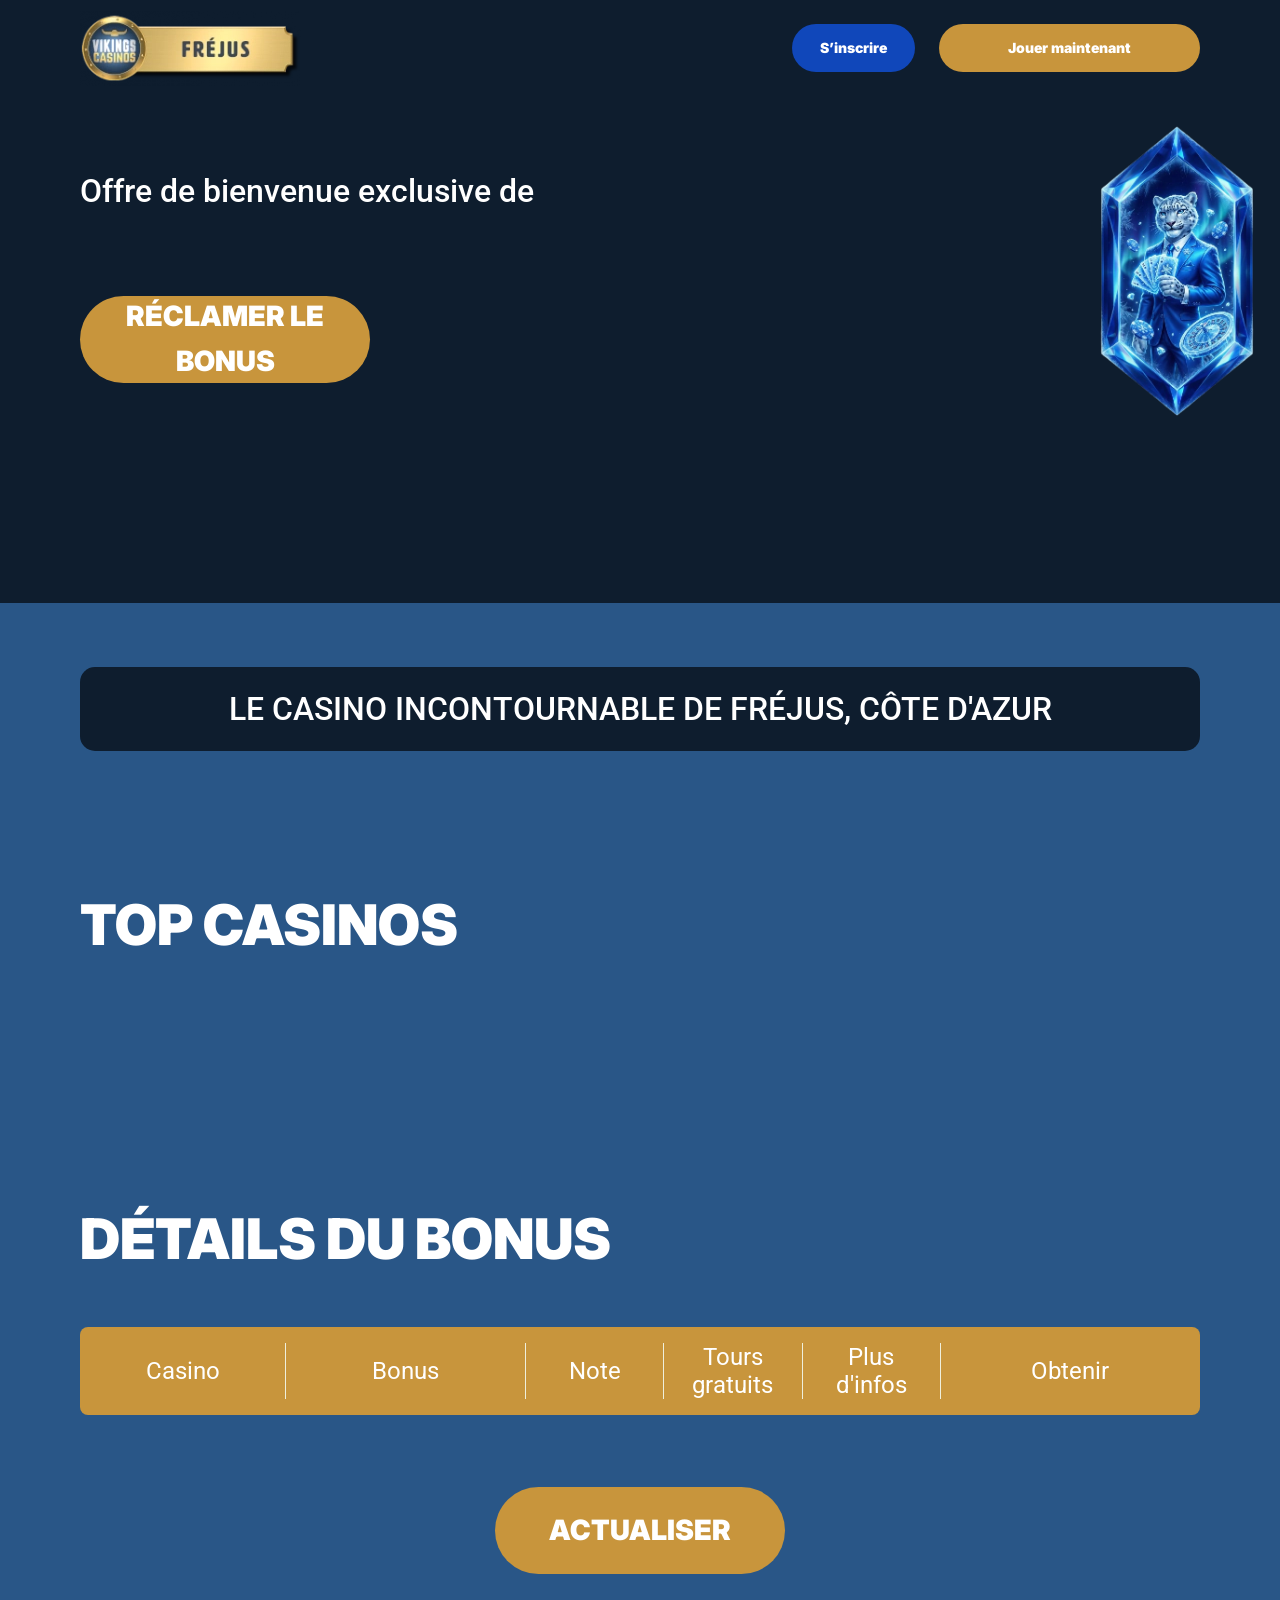
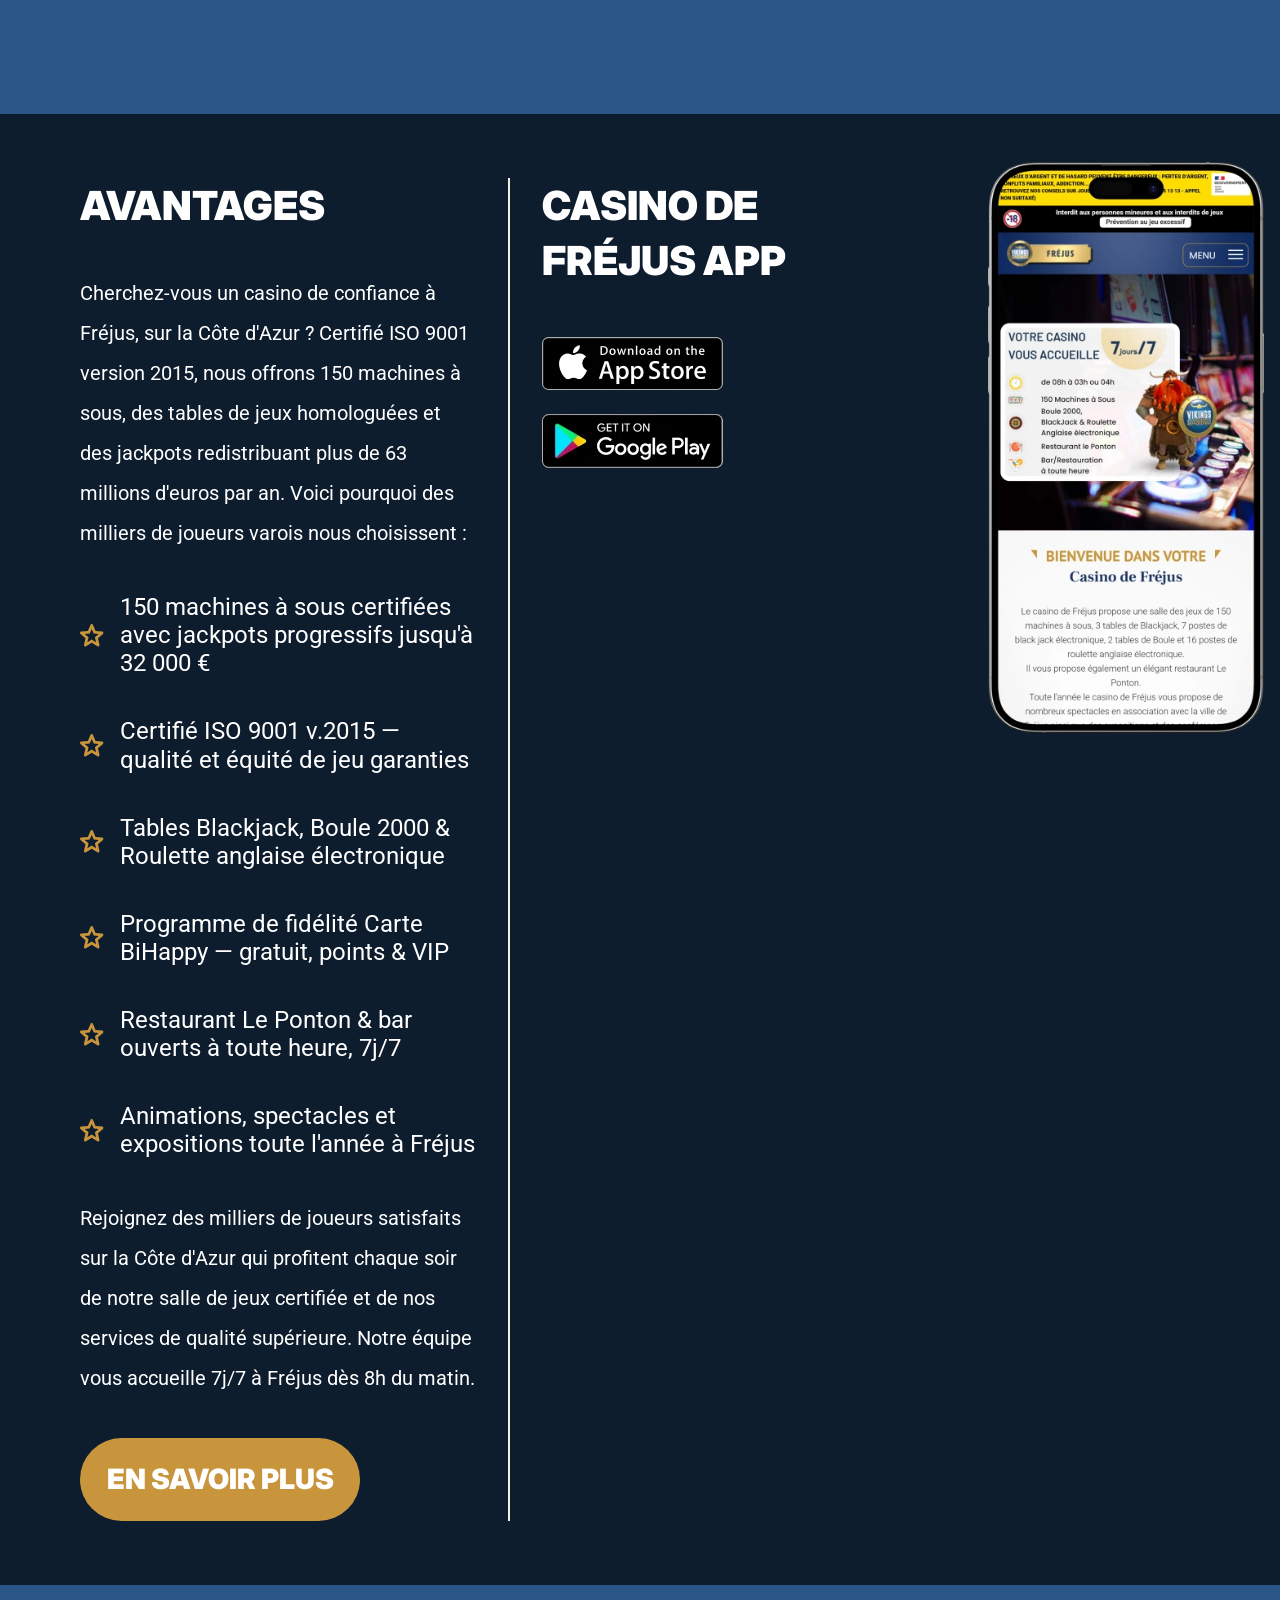
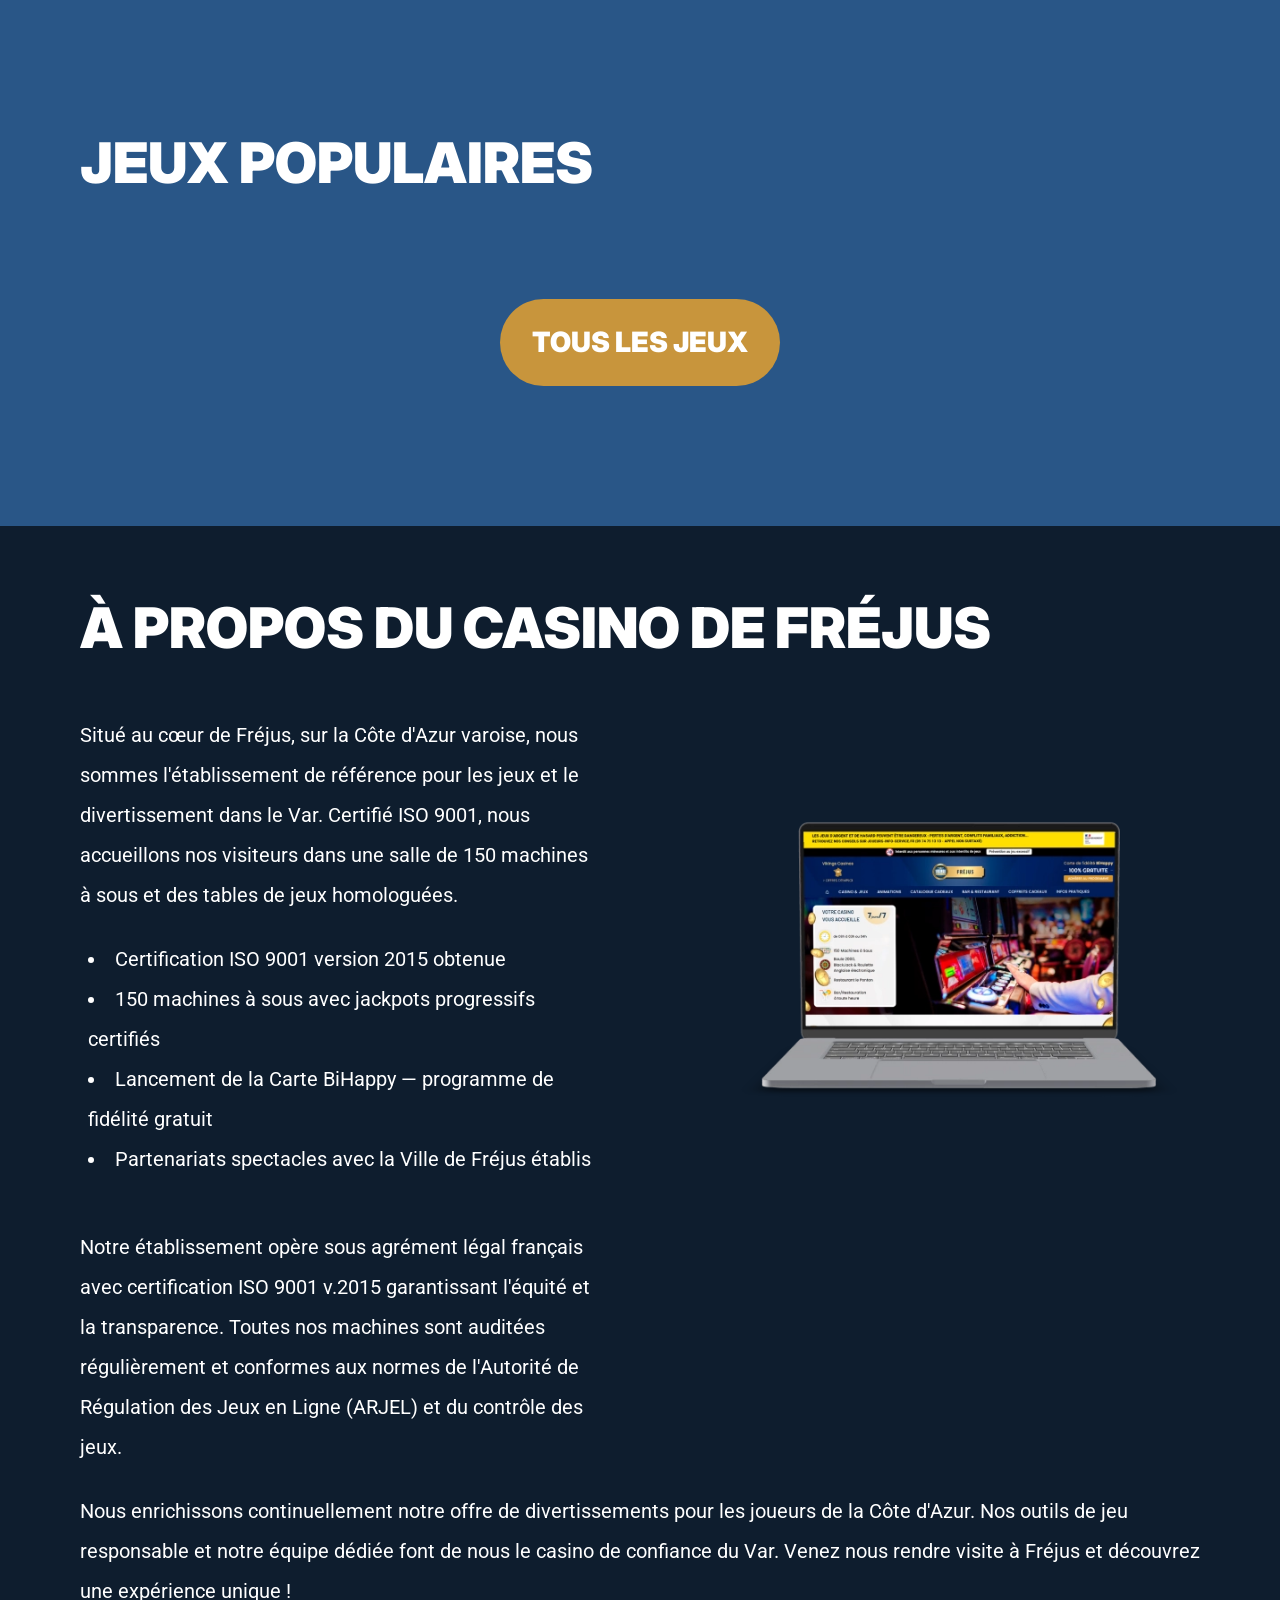
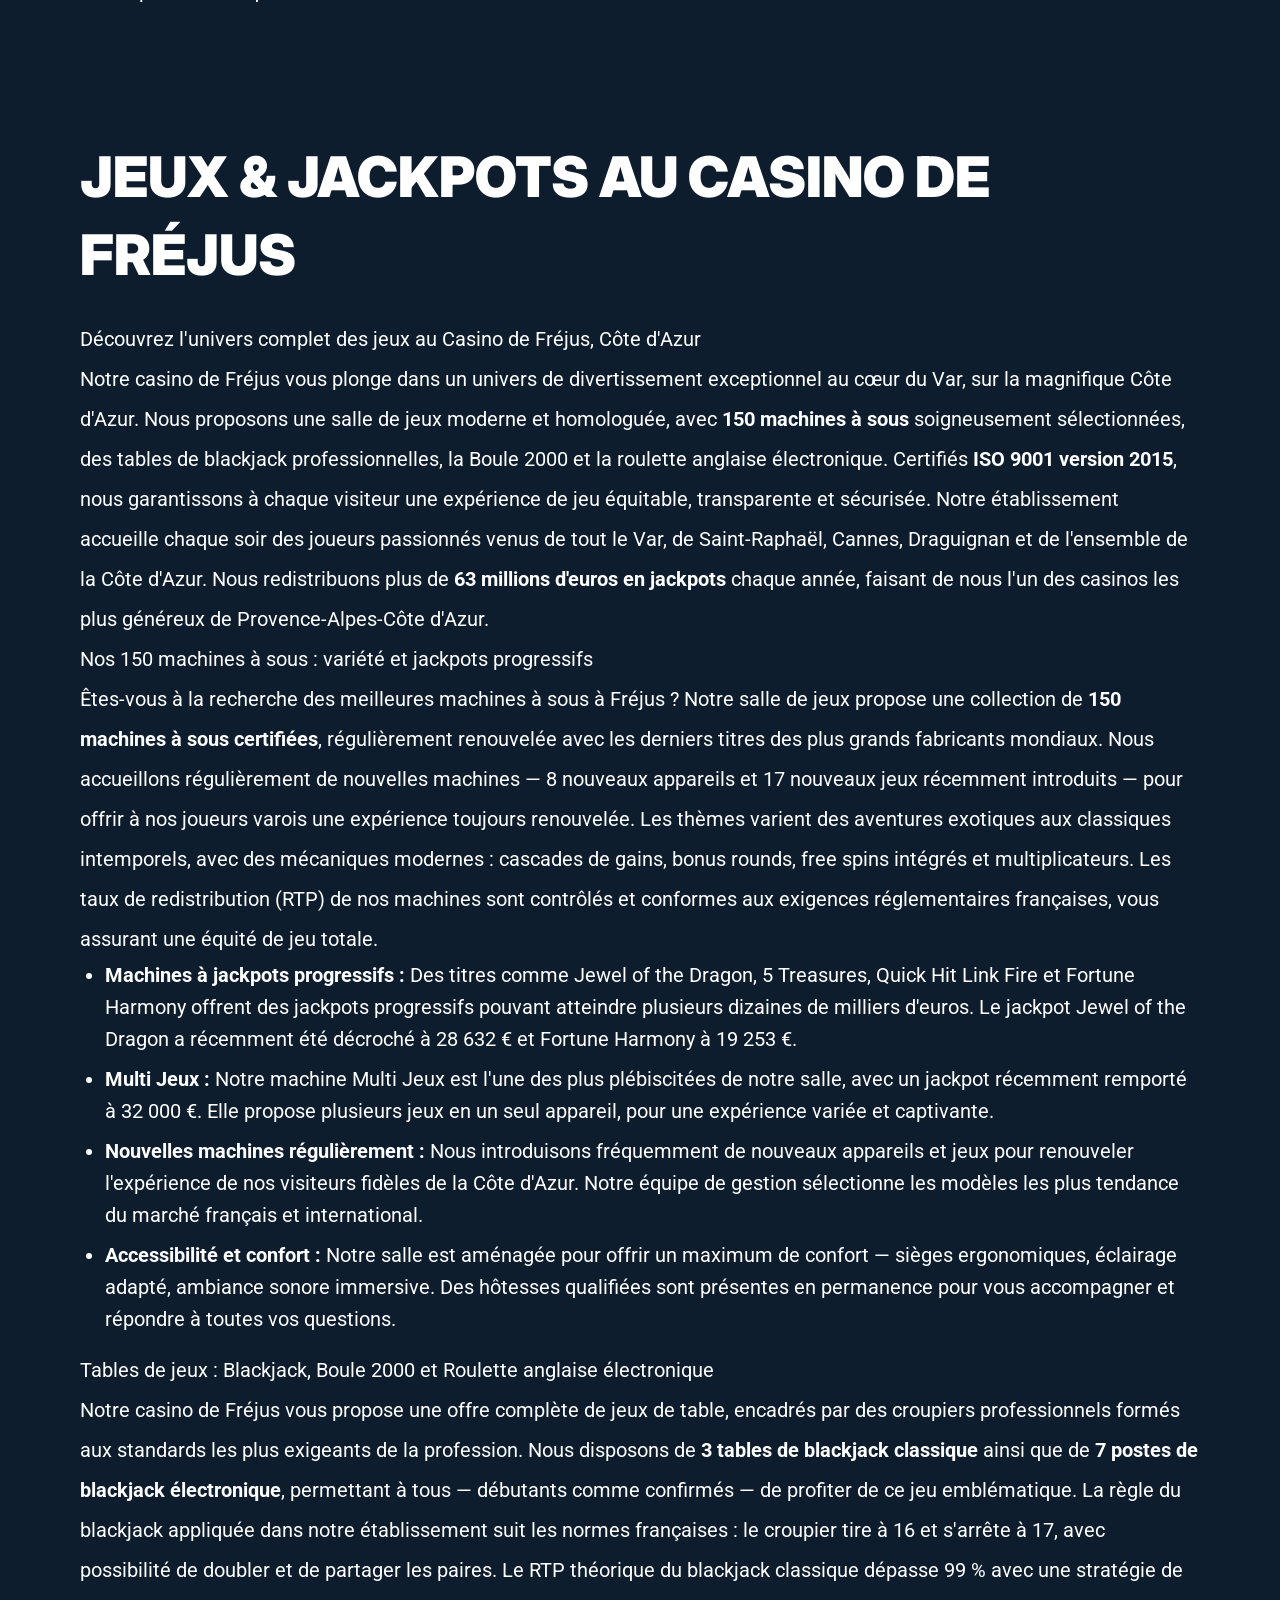
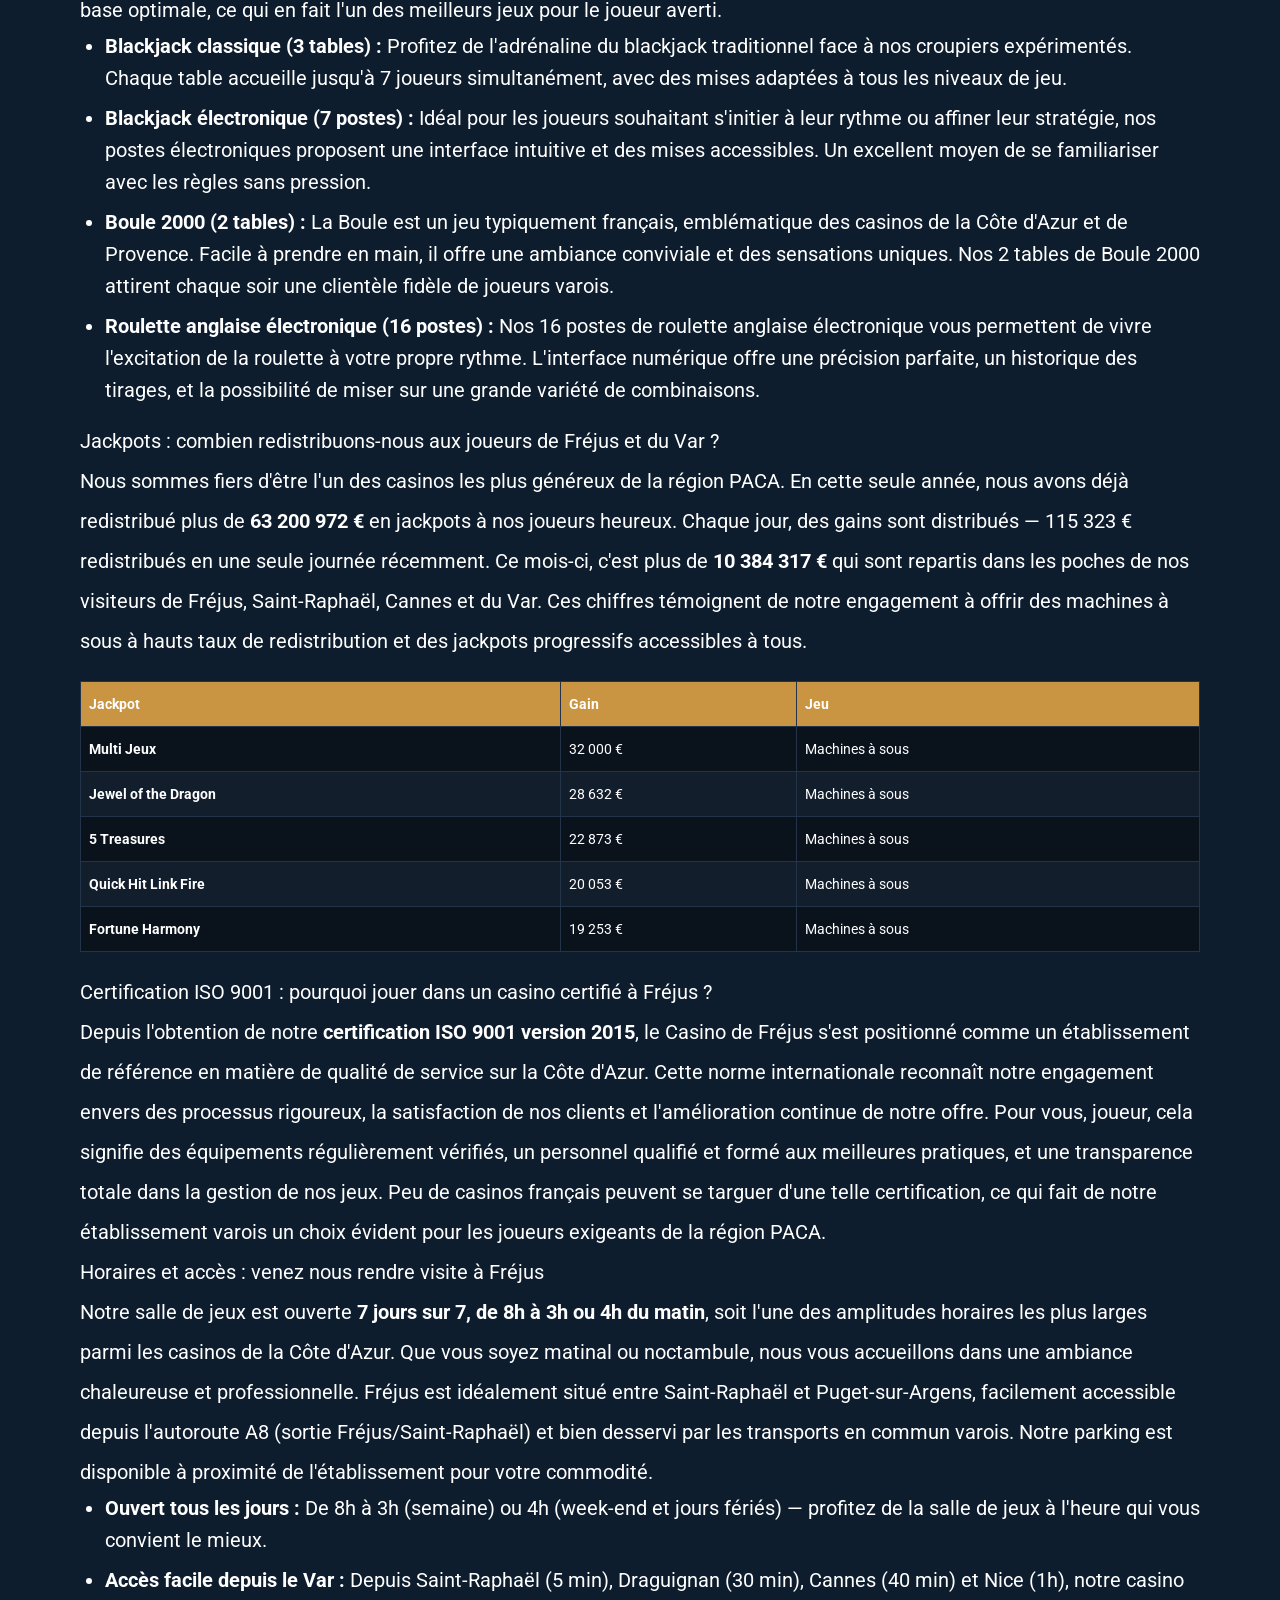
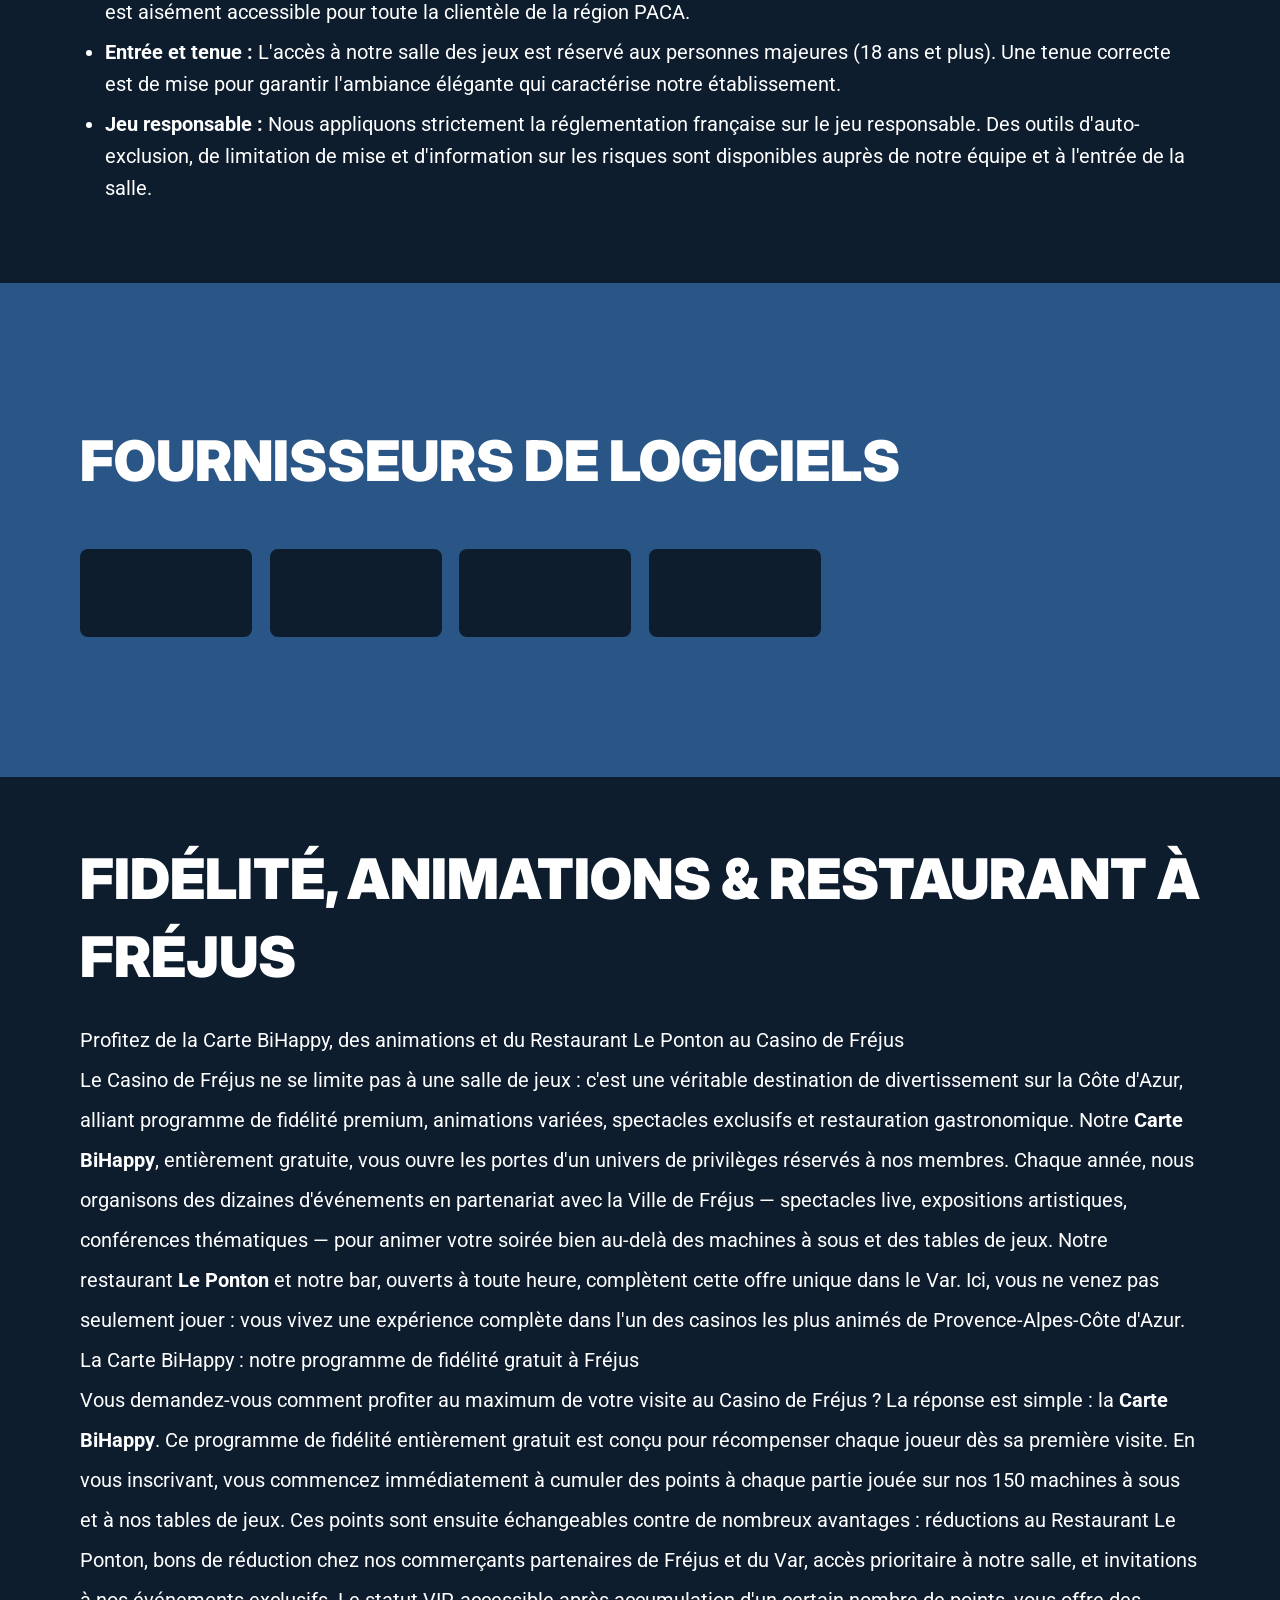
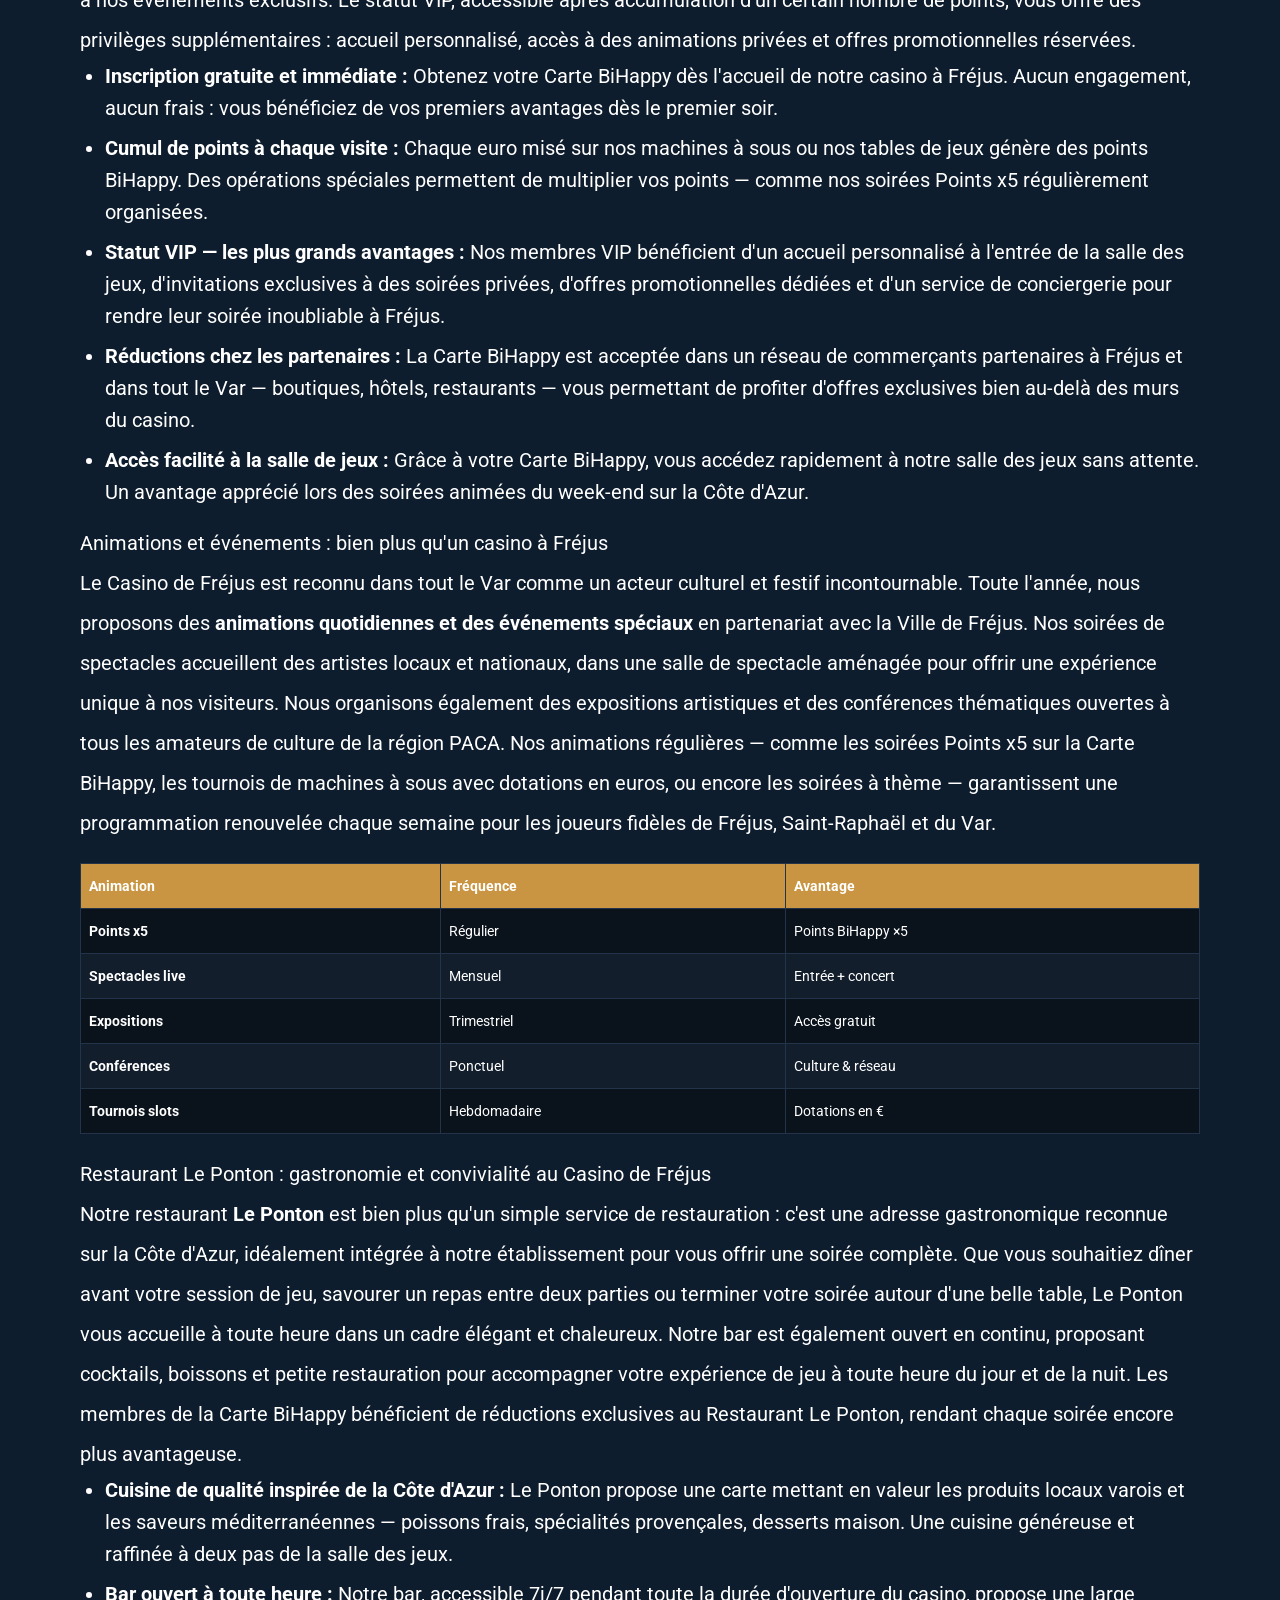
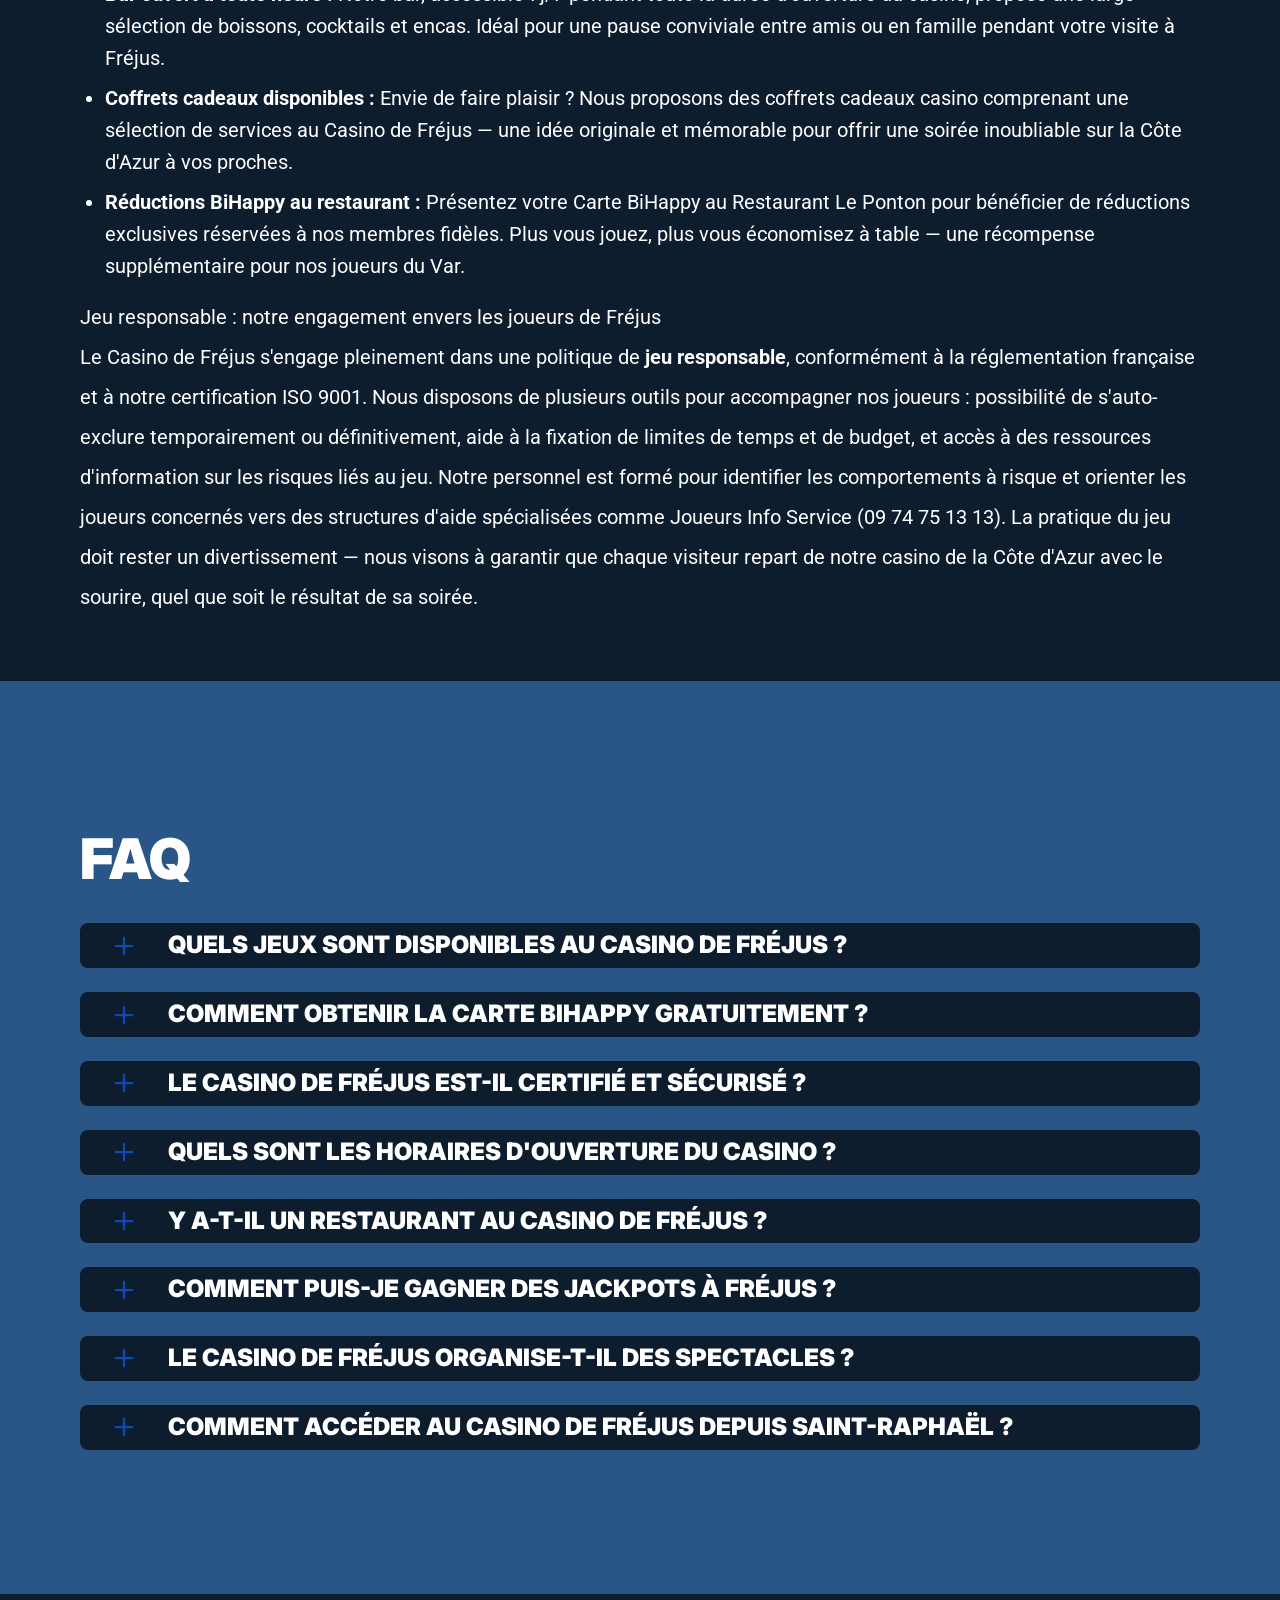
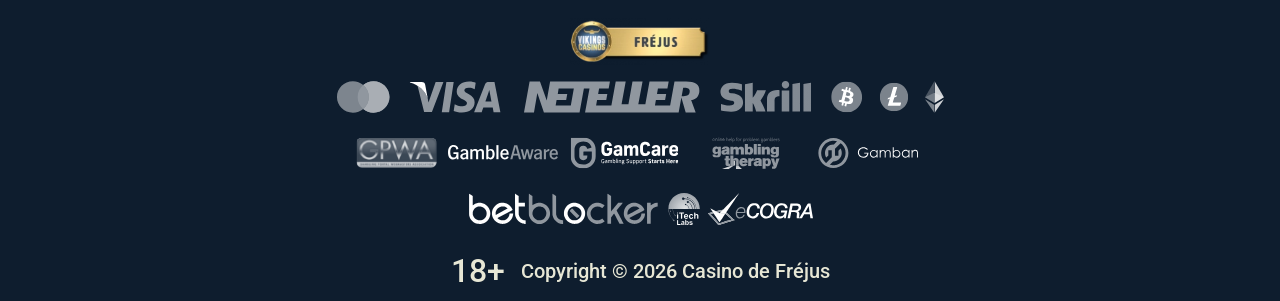
==== index.html @ 8d2ae611 "Site update" ====
<!DOCTYPE html>
<html lang="fr-FR">

<head>
    <meta charset="utf-8">

    <script src="./index.js"></script>

    <link rel="manifest" href="./manifest.json">

    <link rel="preconnect" href="https://fonts.googleapis.com" />
    <link rel="preconnect" href="https://fonts.gstatic.com" crossorigin />

    <!-- Google Fonts -->
    <link
            href="https://fonts.googleapis.com/css2?family=Inter:wght@300;400;500;600;700&display=swap"
            rel="stylesheet"
    />
    <!-- Google Fonts -->

    <!-- Google Fonts -->
    <link
            href="https://fonts.googleapis.com/css2?family=Roboto:wght@300;400;500;600;700&display=swap"
            rel="stylesheet"
    />

    <meta name="viewport" content="width=device-width, initial-scale=1, minimum-scale=1, maximum-scale=2">
    <link rel="preload" as="image" href="_assets/images/1776858469-logo-casino-de-frejus.webp" fetchpriority="high">
    <link rel="stylesheet" href="./normalize.css">
    <link rel="stylesheet" href="./index.css">
    <meta name="theme-color" content="">
    <title>Casino de Fréjus — Jeux &amp; Jackpots sur la Côte d'Azur</title>
    <meta name="description"
          content="Jouez au Casino de Fréjus : 150 machines à sous, blackjack, roulette et jackpots progressifs sur la Côte d'Azur. Certifié ISO 9001. Ouvert 7j/7 dès 8h !">
    <link rel="canonical" href="https://casino-de-frejus.com">
    <meta property="og:title" content="Casino de Fréjus — Jeux &amp; Jackpots sur la Côte d'Azur">
    <meta property="og:description"
          content="Jouez au Casino de Fréjus : 150 machines à sous, blackjack, roulette et jackpots progressifs sur la Côte d'Azur. Certifié ISO 9001. Ouvert 7j/7 dès 8h !">
    <meta property="og:url" content="https://casino-de-frejus.com">
    <meta property="og:site_name" content="Casino de Fréjus — Jeux &amp; Jackpots sur la Côte d'Azur">
    <meta property="og:locale" content="fr-FR">
    <meta property="og:image" content="_assets/images/1776858487-gemini-generated-image-z2hvy1z2hvy1z2hv-removebg-preview.webp">
    <meta property="og:image:width" content="1200">
    <meta property="og:image:height" content="630">
    <meta property="og:type" content="website">
    <meta name="twitter:card" content="summary_large_image">
    <meta name="twitter:site" content="casino-de-frejus.com">
    <meta name="twitter:title" content="Casino de Fréjus — Jeux &amp; Jackpots sur la Côte d'Azur">
    <meta name="twitter:description"
          content="Jouez au Casino de Fréjus : 150 machines à sous, blackjack, roulette et jackpots progressifs sur la Côte d'Azur. Certifié ISO 9001. Ouvert 7j/7 dès 8h !">
    <meta name="twitter:image" content="_assets/images/1776858487-gemini-generated-image-z2hvy1z2hvy1z2hv-removebg-preview.webp">
    <meta name="twitter:image:width" content="1200">
    <meta name="twitter:image:height" content="630">
    <link rel="icon" href="_assets/images/1776858497-5593-8444-favicon.webp" type="image/x-icon" sizes="16x16">
    <meta name="language" content="fr-FR">

    <link rel="apple-touch-icon" href="_assets/images/1776858464-5593-8444-favicon.webp" sizes="96x96">
    <link rel="icon" href="_assets/images/1776858464-5593-8444-favicon.webp" type="image/webp" sizes="192x192">

    <link rel="preload" href="_assets/images/1776858515-gemini-generated-image-z2hvy1z2hvy1z2hv-removebg-preview.webp" as="image" fetchpriority="high">

    <link rel="alternate" hreflang="x-default" href="https://casino-de-frejus.com" />
    <link rel="alternate" hreflang="fr" href="https://casino-de-frejus.com" />
</head>

<body>
<svg
        style="display: none"
        xmlns="http://www.w3.org/2000/svg"
        width="1em"
        height="1em"
        viewBox="0 0 256 256"
>
    <symbol id="minus-icon" viewBox="0 0 256 256">
        <path
                fill="#1047ba"
                d="M228 128a12 12 0 0 1-12 12H40a12 12 0 0 1 0-24h176a12 12 0 0 1 12 12"
        />
    </symbol>
</svg>

<svg
        style="display: none"
        xmlns="http://www.w3.org/2000/svg"
        width="1em"
        height="1em"
        viewBox="0 0 32 32"
>
    <symbol id="globe-icon" viewBox="0 0 32 32">
        <path
                fill="#C8953C"
                d="M32.032 16c0-8.501-6.677-15.472-15.072-15.969-0.173-0.019-0.346-0.032-0.523-0.032-0.052 0-0.104 0.005-0.156 0.007-0.093-0.002-0.186-0.007-0.281-0.007-8.84 0-16.032 7.178-16.032 16.001s7.192 16.001 16.032 16.001c0.094 0 0.188-0.006 0.281-0.008 0.052 0.002 0.104 0.008 0.156 0.008 0.176 0 0.349-0.012 0.523-0.032 8.395-0.497 15.072-7.468 15.072-15.969zM29.049 21.151c-0.551-0.16-1.935-0.507-4.377-0.794 0.202-1.381 0.313-2.84 0.313-4.357 0-1.196-0.069-2.354-0.197-3.469 3.094-0.37 4.45-0.835 4.54-0.867l-0.372-1.050c0.695 1.659 1.080 3.478 1.080 5.386 0 1.818-0.352 3.555-0.987 5.151zM8.921 16c0-1.119 0.074-2.212 0.21-3.263 1.621 0.127 3.561 0.222 5.839 0.243v6.939c-2.219 0.021-4.114 0.111-5.709 0.234-0.22-1.319-0.34-2.715-0.34-4.154zM16.967 2.132c2.452 0.711 4.552 4.115 5.492 8.628-1.512 0.12-3.332 0.209-5.492 0.229v-8.857zM14.971 2.156v8.832c-2.136-0.021-3.965-0.109-5.502-0.226 0.96-4.457 3.076-7.836 5.502-8.606zM14.971 21.913l0 7.929c-2.263-0.718-4.256-3.705-5.293-7.719 1.492-0.11 3.253-0.189 5.292-0.21zM16.967 29.868l-0-7.955c2.061 0.020 3.814 0.102 5.288 0.217-1.019 4.067-3 7.076-5.288 7.738zM16.967 19.92l0-6.939c2.291-0.021 4.218-0.118 5.818-0.25 0.131 1.053 0.203 2.147 0.203 3.268 0 1.442-0.116 2.84-0.329 4.16-1.575-0.128-3.462-0.219-5.692-0.24zM28.588 9.81c-0.302 0.094-1.564 0.453-4.094 0.751-0.564-2.998-1.584-5.561-2.91-7.412 3.048 1.325 5.535 3.697 7.005 6.661zM11.213 2.831c-1.632 1.873-2.963 4.568-3.691 7.754-2.265-0.245-3.623-0.534-4.166-0.665 1.585-3.27 4.407-5.836 7.856-7.088zM2.614 11.787c0.385 0.104 1.841 0.467 4.549 0.766-0.155 1.107-0.24 2.26-0.24 3.447 0 1.509 0.136 2.96 0.383 4.334-2.325 0.251-3.755 0.552-4.396 0.706-0.607-1.566-0.944-3.264-0.944-5.041 0-1.467 0.228-2.883 0.649-4.213zM3.784 22.886c0.727-0.154 2.029-0.39 3.956-0.591 0.759 2.803 1.993 5.175 3.473 6.874-3.16-1.148-5.79-3.398-7.429-6.282v0zM21.583 28.849c1.195-1.665 2.14-3.907 2.728-6.525 1.982 0.227 3.226 0.494 3.853 0.652-1.5 2.596-3.808 4.669-6.581 5.873z">
        </path>
    </symbol>
</svg>

<svg width="32" height="31" viewBox="0 0 32 31" fill="none" xmlns="http://www.w3.org/2000/svg">
    <symbol id="star-icon" viewBox="0 0 32 31">
        <path d="M10.0431 24.5932L15.8898 21.0667L21.7365 24.6396L20.2052 17.9577L25.3559 13.5031L18.5811 12.8999L15.8898 6.58913L13.1985 12.8535L6.42371 13.4567L11.5744 17.9577L10.0431 24.5932ZM15.8898 25.4285L8.187 30.0687C7.84672 30.2853 7.49096 30.3781 7.11975 30.3471C6.74853 30.3162 6.42371 30.1925 6.1453 29.9759C5.86688 29.7594 5.65034 29.489 5.49566 29.1648C5.34099 28.8406 5.31005 28.4768 5.40286 28.0734L7.44456 19.3034L0.623417 13.4103C0.314068 13.1319 0.121034 12.8145 0.0443157 12.4581C-0.0324028 12.1017 -0.00951111 11.754 0.112991 11.415C0.235493 11.0759 0.421103 10.7975 0.669819 10.5797C0.918536 10.362 1.25882 10.2227 1.69067 10.1621L10.6927 9.37327L14.1729 1.11366C14.3276 0.742438 14.5676 0.464023 14.8931 0.278414C15.2185 0.0928044 15.5507 0 15.8898 0C16.2288 0 16.5611 0.0928044 16.8865 0.278414C17.2119 0.464023 17.452 0.742438 17.6067 1.11366L21.0869 9.37327L30.0889 10.1621C30.522 10.224 30.8623 10.3632 31.1098 10.5797C31.3572 10.7963 31.5428 11.0747 31.6666 11.415C31.7903 11.7553 31.8138 12.1036 31.7371 12.46C31.6604 12.8163 31.4667 13.1331 31.1562 13.4103L24.335 19.3034L26.3767 28.0734C26.4695 28.4756 26.4386 28.8394 26.2839 29.1648C26.1292 29.4902 25.9127 29.7606 25.6343 29.9759C25.3559 30.1912 25.0311 30.315 24.6598 30.3471C24.2886 30.3793 23.9329 30.2865 23.5926 30.0687L15.8898 25.4285Z" fill="#C8953C"/>
    </symbol>
</svg>

<svg
        xmlns="http://www.w3.org/2000/svg"
        width="1em"
        height="1em"
        viewBox="0 0 256 256"
>
    <symbol id="plus-icon" viewBox="0 0 256 256">
        <path
                fill="#1047ba"
                d="M228 128a12 12 0 0 1-12 12h-76v76a12 12 0 0 1-24 0v-76H40a12 12 0 0 1 0-24h76V40a12 12 0 0 1 24 0v76h76a12 12 0 0 1 12 12"
        />
    </symbol>
</svg>

<svg
        width="33"
        height="32"
        viewBox="0 0 33 32"
        fill="none"
        xmlns="http://www.w3.org/2000/svg"
>
    <symbol id="play-icon" viewBox="0 0 33 32">
        <path
                d="M16.8334 0.0786133C7.9606 0.0786133 0.767578 7.20678 0.767578 15.9998C0.767578 24.7929 7.9606 31.921 16.8334 31.921C25.7061 31.921 32.8992 24.7929 32.8992 15.9998C32.8992 7.20678 25.7061 0.0786133 16.8334 0.0786133ZM22.3861 16.8438L14.3532 21.8192C14.1907 21.9197 14.0059 21.9703 13.821 21.9703C13.6536 21.9703 13.4859 21.929 13.3342 21.8454C13.015 21.67 12.8169 21.3372 12.8169 20.9752V11.0244C12.8169 10.6625 13.015 10.3296 13.3342 10.1543C13.6533 9.97788 14.0436 9.98857 14.3532 10.1805L22.3861 15.1559C22.6796 15.3381 22.858 15.6568 22.858 15.9998C22.858 16.3428 22.6796 16.6616 22.3861 16.8438Z"
                fill="#C8953C"
        />
    </symbol>
</svg>

<svg
        width="20"
        height="20"
        viewBox="0 0 20 20"
        fill="none"
        xmlns="http://www.w3.org/2000/svg"
>
    <symbol id="information-outline" viewBox="0 0 20 20">
        <path
                d="M9 7H11V5H9V7ZM10 18C5.59 18 2 14.41 2 10C2 5.59 5.59 2 10 2C14.41 2 18 5.59 18 10C18 14.41 14.41 18 10 18ZM10 0C8.68678 0 7.38642 0.258658 6.17317 0.761205C4.95991 1.26375 3.85752 2.00035 2.92893 2.92893C1.05357 4.8043 0 7.34784 0 10C0 12.6522 1.05357 15.1957 2.92893 17.0711C3.85752 17.9997 4.95991 18.7362 6.17317 19.2388C7.38642 19.7413 8.68678 20 10 20C12.6522 20 15.1957 18.9464 17.0711 17.0711C18.9464 15.1957 20 12.6522 20 10C20 8.68678 19.7413 7.38642 19.2388 6.17317C18.7362 4.95991 17.9997 3.85752 17.0711 2.92893C16.1425 2.00035 15.0401 1.26375 13.8268 0.761205C12.6136 0.258658 11.3132 0 10 0ZM9 15H11V9H9V15Z"
                fill="#ffffff"
        />
    </symbol>
</svg>

<div class="wrapper">
    <header class="header" id="top">
        <div class="headerBlock">
            <div class="headerLogoContainer"><a href="https://casino-de-frejus.com" aria-label="Main page"><img class="header__logo logo"
                                                                                                     src="_assets/images/1776858469-logo-casino-de-frejus.webp" alt="Casino de Fréjus Logo" /></a></div>
            <ul class="nav__list">
                <li class="nav__item"><a class="nav__link" target="_blank" href="casino.html?id=example-offer-id"
                                         aria-label="S’inscrire" id="navSignUp"> S’inscrire </a></li>
                <li class="nav__item nav__itemLarge"><a class="nav__link nav__linkLarge" target="_blank"
                                                        href="casino.html?id=example-offer-id" aria-label="Jouer maintenant" id="navPlayNow"> Jouer maintenant </a>
                </li>
            </ul>
        </div>
    </header>
    <main class="main">
        <section class="heroContainer">
            <div class="hero">
                <div class="heroBlock block">
                    <div class="heroGroup">
                        <div class="heroTextGroup">
                            <p class="heroText heroTextDesktop">Offre de bienvenue exclusive de</p>
                            <p class="heroText heroTextMobile">Offre de bienvenue exclusive de</p>
                            <p class="heroText heroTextBonus" id="bonusText"></p>
                        </div><a target="_blank" class="heroLink" id="bonusLink" href="/" aria-label="Lancer la partie"><span
                            class="heroButton btn btn--large">Réclamer le bonus</span></a>
                    </div>
                </div>
            </div>
            <div class="heroUnder">
                <h1 class="heroText heroMainTitle">Le Casino Incontournable de Fréjus, Côte d'Azur</h1>
            </div>
        </section>
        <div class="bonusesCircleContainer">
            <section class="topCasino">
                <div class="container">
                    <div class="topCasinoBlock block">
                        <h2 class="topCasinoTitle title"><span>Top casinos <span id="countryName"></span></span>
                        </h2>
                        <div class="topCasinoGroup" id="casinoCardContainer">
                            <!-- Casino cards will be dynamically inserted here --></div><button
                            class="topCasinoButton btn btn--large" id="showMoreButton"> Tous les casinos </button>
                    </div>
                </div>
            </section>
            <section class="bonusDetails" id="bonuses">
                <div class="container">
                    <div class="bonusDetailsBlock block">
                        <h2 class="bonusDetailsTitle title"><span>Détails du bonus</span></h2>
                        <div class="bonusDetailsGroup">
                            <div class="bonusTable">
                                <div class="bogradientContainer">
                                    <div class="bonusTableRow bonusTableHeader">
                                        <div class="bonusTableHead">
                                            <p class="bonusHeaderText bonusHeaderCasino">Casino</p>
                                        </div>
                                        <div class="bonusTableHead">
                                            <p class="bonusHeaderText bonusDetailsWelcome">Bonus</p>
                                        </div>
                                        <div class="bonusTableHead">
                                            <p class="bonusHeaderText">Note</p>
                                        </div>
                                        <div class="bonusTableHead">
                                            <p class="bonusHeaderText bonusHeaderTextSpins">Tours gratuits</p>
                                        </div>
                                        <div class="bonusTableHead">
                                            <p class="bonusHeaderText">Plus d'infos</p>
                                        </div>
                                        <div class="bonusTableHead">
                                            <p class="bonusHeaderText bonusClaimBonus">Obtenir</p>
                                        </div>
                                    </div>
                                </div><!-- Bonus rows will be dynamically inserted here -->
                                <div id="bonusTableRows"></div>
                            </div>
                        </div><button class="bonusDetailsButton btn btn--large" id="refreshButton"> Actualiser
                    </button>
                    </div>
                </div>
            </section>
        </div>
        <div class="advantagesCircleContainer">
            <section class="advantages">
                <div class="container">
                    <div class="advantagesBlock block">
                        <div class="advantagesDescription">
                            <h2 class="advantagesTitle title">Avantages</h2>
                            <ul class="advantagesList">
                                <li class="providersGroup">Cherchez-vous un casino de confiance à Fréjus, sur la Côte d'Azur ? Certifié ISO 9001 version 2015, nous offrons 150 machines à sous, des tables de jeux homologuées et des jackpots redistribuant plus de 63 millions d'euros par an. Voici pourquoi des milliers de joueurs varois nous choisissent :</li>
                                <li class="advantagesItem">
                                    <svg class="advantagesStar" width="30" height="29">
                                        <use href="#star-icon"></use>
                                    </svg>
                                    <p class="advantagesText">150 machines à sous certifiées avec jackpots progressifs jusqu'à 32 000 €</p>
                                </li>
                                <li class="advantagesItem">
                                    <svg class="advantagesStar" width="30" height="29">
                                        <use href="#star-icon"></use>
                                    </svg>
                                    <p class="advantagesText">Certifié ISO 9001 v.2015 — qualité et équité de jeu garanties</p>
                                </li>
                                <li class="advantagesItem">
                                    <svg class="advantagesStar" width="30" height="29">
                                        <use href="#star-icon"></use>
                                    </svg>
                                    <p class="advantagesText">Tables Blackjack, Boule 2000 &amp; Roulette anglaise électronique</p>
                                </li>
                                <li class="advantagesItem">
                                    <svg class="advantagesStar" width="30" height="29">
                                        <use href="#star-icon"></use>
                                    </svg>
                                    <p class="advantagesText">Programme de fidélité Carte BiHappy — gratuit, points &amp; VIP</p>
                                </li>
                                <li class="advantagesItem">
                                    <svg class="advantagesStar" width="30" height="29">
                                        <use href="#star-icon"></use>
                                    </svg>
                                    <p class="advantagesText">Restaurant Le Ponton &amp; bar ouverts à toute heure, 7j/7</p>
                                </li>
                                <li class="advantagesItem">
                                    <svg class="advantagesStar" width="30" height="29">
                                        <use href="#star-icon"></use>
                                    </svg>
                                    <p class="advantagesText">Animations, spectacles et expositions toute l'année à Fréjus</p>
                                </li>
                                <li class="providersGroup">Rejoignez des milliers de joueurs satisfaits sur la Côte d'Azur qui profitent chaque soir de notre salle de jeux certifiée et de nos services de qualité supérieure. Notre équipe vous accueille 7j/7 à Fréjus dès 8h du matin.</li>
                            </ul><a class="advantagesLink" id="advantagesLink" target="_blank" href="/" aria-label="En savoir plus"><span
                                class="advantagesButton btn btn--large">En savoir plus</span></a>
                        </div>
                        <div class="advantagesMobile">
                            <h2 class="advantagesTitle title advantagesAppTitle">Casino de Fréjus App</h2><img
                                class="advantagesMobilePhone" src="_assets/images/1776858538-imockup-iphone-15-pro-max.webp" title="Casino de Fréjus Mobile"
                                alt="Casino de Fréjus App" />
                            <div class="advantagesStoreGroup"><a href="/" id="appStoreLink" aria-label="Play game"
                                                                 target="_blank"><img class="advantagesStore" width="181" height="53"
                                                                                      src="./assets/images/advantages/app-store.webp" alt="iOs App " title="Casino de Fréjus App"/></a><a
                                    href="/" id="googlePlayLink" aria-label="Play game" target="_blank"><img
                                    class="advantagesStore" width="181" height="54"
                                    src="./assets/images/advantages/google-play.webp" alt="android App Casino de Fréjus App" title="Casino de Fréjus App" /></a>
                            </div>
                        </div>
                    </div>
                </div>
            </section>
            <section class="games" id="games">
                <div class="container">
                    <div class="gamesBlock block">
                        <h2 class="gamesTitle title"><span>Jeux populaires</span></h2>
                        <div class="gamesGroup" id="gamesContainer"><!-- Games will be dynamically inserted here -->
                        </div><a target="_blank" class="gamesLink" id="allGamesLink" href="/" aria-label="Tous les jeux"><span
                            class="gamesButton btn btn--large">Tous les jeux</span></a>
                    </div>
                </div>
            </section>
        </div>
        <div class="historyCircleContainer">
            <section class="history">
                <div class="container">
                    <div class="historyBlock block">
                        <h2 class="historyTitle title">À propos du Casino de Fréjus</h2>
                        <div class="historyGroup">
                            <div class="historyColumn">
                                <div class="historyText">
                                    <p class="historyDescription">Situé au cœur de Fréjus, sur la Côte d'Azur varoise, nous sommes l'établissement de référence pour les jeux et le divertissement dans le Var. Certifié ISO 9001, nous accueillons nos visiteurs dans une salle de 150 machines à sous et des tables de jeux homologuées.</p>
                                    <ul class="historyList">
                                        <li class="historyItem">Certification ISO 9001 version 2015 obtenue</li>
                                        <li class="historyItem">150 machines à sous avec jackpots progressifs certifiés</li>
                                        <li class="historyItem">Lancement de la Carte BiHappy — programme de fidélité gratuit</li>
                                        <li class="historyItem">Partenariats spectacles avec la Ville de Fréjus établis</li>
                                    </ul>
                                    <p class="historyDescription">Notre établissement opère sous agrément légal français avec certification ISO 9001 v.2015 garantissant l'équité et la transparence. Toutes nos machines sont auditées régulièrement et conformes aux normes de l'Autorité de Régulation des Jeux en Ligne (ARJEL) et du contrôle des jeux.</p>
                                </div>
                            </div>
                            <div class="historyColumn"><img class="historyImage"
                                                            src="_assets/images/1776858545-nout.webp" alt="History" title="Casino de Fréjus Desktop"/></div>
                        </div>
                        <p class="historyDescription">Nous enrichissons continuellement notre offre de divertissements pour les joueurs de la Côte d'Azur. Nos outils de jeu responsable et notre équipe dédiée font de nous le casino de confiance du Var. Venez nous rendre visite à Fréjus et découvrez une expérience unique !</p>
                    </div>
                </div>
            </section>
        </div>
        <div class="historyCircleContainer">
            <section class="history">
                <div class="container">
                    <div class="historyBlock block">
                        <h2 class="historyTitle title">Jeux &amp; Jackpots au Casino de Fréjus</h2>
                        <div class="historyDescription"><h2>Découvrez l'univers complet des jeux au Casino de Fréjus, Côte d'Azur</h2>

<p>Notre casino de Fréjus vous plonge dans un univers de divertissement exceptionnel au cœur du Var, sur la magnifique Côte d'Azur. Nous proposons une salle de jeux moderne et homologuée, avec <strong>150 machines à sous</strong> soigneusement sélectionnées, des tables de blackjack professionnelles, la Boule 2000 et la roulette anglaise électronique. Certifiés <strong>ISO 9001 version 2015</strong>, nous garantissons à chaque visiteur une expérience de jeu équitable, transparente et sécurisée. Notre établissement accueille chaque soir des joueurs passionnés venus de tout le Var, de Saint-Raphaël, Cannes, Draguignan et de l'ensemble de la Côte d'Azur. Nous redistribuons plus de <strong>63 millions d'euros en jackpots</strong> chaque année, faisant de nous l'un des casinos les plus généreux de Provence-Alpes-Côte d'Azur.</p>

<h3>Nos 150 machines à sous : variété et jackpots progressifs</h3>

<p>Êtes-vous à la recherche des meilleures machines à sous à Fréjus ? Notre salle de jeux propose une collection de <strong>150 machines à sous certifiées</strong>, régulièrement renouvelée avec les derniers titres des plus grands fabricants mondiaux. Nous accueillons régulièrement de nouvelles machines — 8 nouveaux appareils et 17 nouveaux jeux récemment introduits — pour offrir à nos joueurs varois une expérience toujours renouvelée. Les thèmes varient des aventures exotiques aux classiques intemporels, avec des mécaniques modernes : cascades de gains, bonus rounds, free spins intégrés et multiplicateurs. Les taux de redistribution (RTP) de nos machines sont contrôlés et conformes aux exigences réglementaires françaises, vous assurant une équité de jeu totale.</p>

<ul style="padding-left: 25px; margin-bottom: 15px; list-style-position: outside;">
  <li style="margin-bottom: 8px; line-height: 1.6; display: list-item; list-style-type: disc;"><strong>Machines à jackpots progressifs :</strong> Des titres comme Jewel of the Dragon, 5 Treasures, Quick Hit Link Fire et Fortune Harmony offrent des jackpots progressifs pouvant atteindre plusieurs dizaines de milliers d'euros. Le jackpot Jewel of the Dragon a récemment été décroché à 28 632 € et Fortune Harmony à 19 253 €.</li>
  <li style="margin-bottom: 8px; line-height: 1.6; display: list-item; list-style-type: disc;"><strong>Multi Jeux :</strong> Notre machine Multi Jeux est l'une des plus plébiscitées de notre salle, avec un jackpot récemment remporté à 32 000 €. Elle propose plusieurs jeux en un seul appareil, pour une expérience variée et captivante.</li>
  <li style="margin-bottom: 8px; line-height: 1.6; display: list-item; list-style-type: disc;"><strong>Nouvelles machines régulièrement :</strong> Nous introduisons fréquemment de nouveaux appareils et jeux pour renouveler l'expérience de nos visiteurs fidèles de la Côte d'Azur. Notre équipe de gestion sélectionne les modèles les plus tendance du marché français et international.</li>
  <li style="margin-bottom: 8px; line-height: 1.6; display: list-item; list-style-type: disc;"><strong>Accessibilité et confort :</strong> Notre salle est aménagée pour offrir un maximum de confort — sièges ergonomiques, éclairage adapté, ambiance sonore immersive. Des hôtesses qualifiées sont présentes en permanence pour vous accompagner et répondre à toutes vos questions.</li>
</ul>

<h3>Tables de jeux : Blackjack, Boule 2000 et Roulette anglaise électronique</h3>

<p>Notre casino de Fréjus vous propose une offre complète de jeux de table, encadrés par des croupiers professionnels formés aux standards les plus exigeants de la profession. Nous disposons de <strong>3 tables de blackjack classique</strong> ainsi que de <strong>7 postes de blackjack électronique</strong>, permettant à tous — débutants comme confirmés — de profiter de ce jeu emblématique. La règle du blackjack appliquée dans notre établissement suit les normes françaises : le croupier tire à 16 et s'arrête à 17, avec possibilité de doubler et de partager les paires. Le RTP théorique du blackjack classique dépasse 99 % avec une stratégie de base optimale, ce qui en fait l'un des meilleurs jeux pour le joueur averti.</p>

<ul style="padding-left: 25px; margin-bottom: 15px; list-style-position: outside;">
  <li style="margin-bottom: 8px; line-height: 1.6; display: list-item; list-style-type: disc;"><strong>Blackjack classique (3 tables) :</strong> Profitez de l'adrénaline du blackjack traditionnel face à nos croupiers expérimentés. Chaque table accueille jusqu'à 7 joueurs simultanément, avec des mises adaptées à tous les niveaux de jeu.</li>
  <li style="margin-bottom: 8px; line-height: 1.6; display: list-item; list-style-type: disc;"><strong>Blackjack électronique (7 postes) :</strong> Idéal pour les joueurs souhaitant s'initier à leur rythme ou affiner leur stratégie, nos postes électroniques proposent une interface intuitive et des mises accessibles. Un excellent moyen de se familiariser avec les règles sans pression.</li>
  <li style="margin-bottom: 8px; line-height: 1.6; display: list-item; list-style-type: disc;"><strong>Boule 2000 (2 tables) :</strong> La Boule est un jeu typiquement français, emblématique des casinos de la Côte d'Azur et de Provence. Facile à prendre en main, il offre une ambiance conviviale et des sensations uniques. Nos 2 tables de Boule 2000 attirent chaque soir une clientèle fidèle de joueurs varois.</li>
  <li style="margin-bottom: 8px; line-height: 1.6; display: list-item; list-style-type: disc;"><strong>Roulette anglaise électronique (16 postes) :</strong> Nos 16 postes de roulette anglaise électronique vous permettent de vivre l'excitation de la roulette à votre propre rythme. L'interface numérique offre une précision parfaite, un historique des tirages, et la possibilité de miser sur une grande variété de combinaisons.</li>
</ul>

<h3>Jackpots : combien redistribuons-nous aux joueurs de Fréjus et du Var ?</h3>

<p>Nous sommes fiers d'être l'un des casinos les plus généreux de la région PACA. En cette seule année, nous avons déjà redistribué plus de <strong>63 200 972 €</strong> en jackpots à nos joueurs heureux. Chaque jour, des gains sont distribués — 115 323 € redistribués en une seule journée récemment. Ce mois-ci, c'est plus de <strong>10 384 317 €</strong> qui sont repartis dans les poches de nos visiteurs de Fréjus, Saint-Raphaël, Cannes et du Var. Ces chiffres témoignent de notre engagement à offrir des machines à sous à hauts taux de redistribution et des jackpots progressifs accessibles à tous.</p>

<table style="width: 100%; border-collapse: collapse; margin: 20px auto; font-size: 14px;">
  <thead>
    <tr style="background-color: #ca9542;">
      <th style="border: 1px solid #23344a; padding: 8px; text-align: left; color: #ffffff; font-weight: bold;">Jackpot</th>
      <th style="border: 1px solid #23344a; padding: 8px; text-align: left; color: #ffffff; font-weight: bold;">Gain</th>
      <th style="border: 1px solid #23344a; padding: 8px; text-align: left; color: #ffffff; font-weight: bold;">Jeu</th>
    </tr>
  </thead>
  <tbody>
    <tr style="background-color: #0a121c;">
      <td style="border: 1px solid #23344a; padding: 8px; color: #ffffff;"><strong>Multi Jeux</strong></td>
      <td style="border: 1px solid #23344a; padding: 8px; color: #ffffff;">32 000 €</td>
      <td style="border: 1px solid #23344a; padding: 8px; color: #ffffff;">Machines à sous</td>
    </tr>
    <tr style="background-color: #131e2d;">
      <td style="border: 1px solid #23344a; padding: 8px; color: #ffffff;"><strong>Jewel of the Dragon</strong></td>
      <td style="border: 1px solid #23344a; padding: 8px; color: #ffffff;">28 632 €</td>
      <td style="border: 1px solid #23344a; padding: 8px; color: #ffffff;">Machines à sous</td>
    </tr>
    <tr style="background-color: #0a121c;">
      <td style="border: 1px solid #23344a; padding: 8px; color: #ffffff;"><strong>5 Treasures</strong></td>
      <td style="border: 1px solid #23344a; padding: 8px; color: #ffffff;">22 873 €</td>
      <td style="border: 1px solid #23344a; padding: 8px; color: #ffffff;">Machines à sous</td>
    </tr>
    <tr style="background-color: #131e2d;">
      <td style="border: 1px solid #23344a; padding: 8px; color: #ffffff;"><strong>Quick Hit Link Fire</strong></td>
      <td style="border: 1px solid #23344a; padding: 8px; color: #ffffff;">20 053 €</td>
      <td style="border: 1px solid #23344a; padding: 8px; color: #ffffff;">Machines à sous</td>
    </tr>
    <tr style="background-color: #0a121c;">
      <td style="border: 1px solid #23344a; padding: 8px; color: #ffffff;"><strong>Fortune Harmony</strong></td>
      <td style="border: 1px solid #23344a; padding: 8px; color: #ffffff;">19 253 €</td>
      <td style="border: 1px solid #23344a; padding: 8px; color: #ffffff;">Machines à sous</td>
    </tr>
  </tbody>
</table>

<h3>Certification ISO 9001 : pourquoi jouer dans un casino certifié à Fréjus ?</h3>

<p>Depuis l'obtention de notre <strong>certification ISO 9001 version 2015</strong>, le Casino de Fréjus s'est positionné comme un établissement de référence en matière de qualité de service sur la Côte d'Azur. Cette norme internationale reconnaît notre engagement envers des processus rigoureux, la satisfaction de nos clients et l'amélioration continue de notre offre. Pour vous, joueur, cela signifie des équipements régulièrement vérifiés, un personnel qualifié et formé aux meilleures pratiques, et une transparence totale dans la gestion de nos jeux. Peu de casinos français peuvent se targuer d'une telle certification, ce qui fait de notre établissement varois un choix évident pour les joueurs exigeants de la région PACA.</p>

<h3>Horaires et accès : venez nous rendre visite à Fréjus</h3>

<p>Notre salle de jeux est ouverte <strong>7 jours sur 7, de 8h à 3h ou 4h du matin</strong>, soit l'une des amplitudes horaires les plus larges parmi les casinos de la Côte d'Azur. Que vous soyez matinal ou noctambule, nous vous accueillons dans une ambiance chaleureuse et professionnelle. Fréjus est idéalement situé entre Saint-Raphaël et Puget-sur-Argens, facilement accessible depuis l'autoroute A8 (sortie Fréjus/Saint-Raphaël) et bien desservi par les transports en commun varois. Notre parking est disponible à proximité de l'établissement pour votre commodité.</p>

<ul style="padding-left: 25px; margin-bottom: 15px; list-style-position: outside;">
  <li style="margin-bottom: 8px; line-height: 1.6; display: list-item; list-style-type: disc;"><strong>Ouvert tous les jours :</strong> De 8h à 3h (semaine) ou 4h (week-end et jours fériés) — profitez de la salle de jeux à l'heure qui vous convient le mieux.</li>
  <li style="margin-bottom: 8px; line-height: 1.6; display: list-item; list-style-type: disc;"><strong>Accès facile depuis le Var :</strong> Depuis Saint-Raphaël (5 min), Draguignan (30 min), Cannes (40 min) et Nice (1h), notre casino est aisément accessible pour toute la clientèle de la région PACA.</li>
  <li style="margin-bottom: 8px; line-height: 1.6; display: list-item; list-style-type: disc;"><strong>Entrée et tenue :</strong> L'accès à notre salle des jeux est réservé aux personnes majeures (18 ans et plus). Une tenue correcte est de mise pour garantir l'ambiance élégante qui caractérise notre établissement.</li>
  <li style="margin-bottom: 8px; line-height: 1.6; display: list-item; list-style-type: disc;"><strong>Jeu responsable :</strong> Nous appliquons strictement la réglementation française sur le jeu responsable. Des outils d'auto-exclusion, de limitation de mise et d'information sur les risques sont disponibles auprès de notre équipe et à l'entrée de la salle.</li>
</ul></div>
                    </div>
                </div>
            </section>
        </div>


        <section class="">
            <div class="container">
                <div class="sprovidersBlock block">
                    <h2 class="sprovidersTitle title"> Fournisseurs de logiciels </h2>
                    <div class="sprovidersGroup" id="providersContainer">
                        <!-- Provider images will be dynamically inserted here --></div>
                </div>
            </div>
        </section>

        <div class="historyCircleContainer">
            <section class="history">
                <div class="container">
                    <div class="historyBlock block">
                        <h2 class="historyTitle title">Fidélité, Animations &amp; Restaurant à Fréjus</h2>
                        <div class="historyDescription"><h2>Profitez de la Carte BiHappy, des animations et du Restaurant Le Ponton au Casino de Fréjus</h2>

<p>Le Casino de Fréjus ne se limite pas à une salle de jeux : c'est une véritable destination de divertissement sur la Côte d'Azur, alliant programme de fidélité premium, animations variées, spectacles exclusifs et restauration gastronomique. Notre <strong>Carte BiHappy</strong>, entièrement gratuite, vous ouvre les portes d'un univers de privilèges réservés à nos membres. Chaque année, nous organisons des dizaines d'événements en partenariat avec la Ville de Fréjus — spectacles live, expositions artistiques, conférences thématiques — pour animer votre soirée bien au-delà des machines à sous et des tables de jeux. Notre restaurant <strong>Le Ponton</strong> et notre bar, ouverts à toute heure, complètent cette offre unique dans le Var. Ici, vous ne venez pas seulement jouer : vous vivez une expérience complète dans l'un des casinos les plus animés de Provence-Alpes-Côte d'Azur.</p>

<h3>La Carte BiHappy : notre programme de fidélité gratuit à Fréjus</h3>

<p>Vous demandez-vous comment profiter au maximum de votre visite au Casino de Fréjus ? La réponse est simple : la <strong>Carte BiHappy</strong>. Ce programme de fidélité entièrement gratuit est conçu pour récompenser chaque joueur dès sa première visite. En vous inscrivant, vous commencez immédiatement à cumuler des points à chaque partie jouée sur nos 150 machines à sous et à nos tables de jeux. Ces points sont ensuite échangeables contre de nombreux avantages : réductions au Restaurant Le Ponton, bons de réduction chez nos commerçants partenaires de Fréjus et du Var, accès prioritaire à notre salle, et invitations à nos événements exclusifs. Le statut VIP, accessible après accumulation d'un certain nombre de points, vous offre des privilèges supplémentaires : accueil personnalisé, accès à des animations privées et offres promotionnelles réservées.</p>

<ul style="padding-left: 25px; margin-bottom: 15px; list-style-position: outside;">
  <li style="margin-bottom: 8px; line-height: 1.6; display: list-item; list-style-type: disc;"><strong>Inscription gratuite et immédiate :</strong> Obtenez votre Carte BiHappy dès l'accueil de notre casino à Fréjus. Aucun engagement, aucun frais : vous bénéficiez de vos premiers avantages dès le premier soir.</li>
  <li style="margin-bottom: 8px; line-height: 1.6; display: list-item; list-style-type: disc;"><strong>Cumul de points à chaque visite :</strong> Chaque euro misé sur nos machines à sous ou nos tables de jeux génère des points BiHappy. Des opérations spéciales permettent de multiplier vos points — comme nos soirées Points x5 régulièrement organisées.</li>
  <li style="margin-bottom: 8px; line-height: 1.6; display: list-item; list-style-type: disc;"><strong>Statut VIP — les plus grands avantages :</strong> Nos membres VIP bénéficient d'un accueil personnalisé à l'entrée de la salle des jeux, d'invitations exclusives à des soirées privées, d'offres promotionnelles dédiées et d'un service de conciergerie pour rendre leur soirée inoubliable à Fréjus.</li>
  <li style="margin-bottom: 8px; line-height: 1.6; display: list-item; list-style-type: disc;"><strong>Réductions chez les partenaires :</strong> La Carte BiHappy est acceptée dans un réseau de commerçants partenaires à Fréjus et dans tout le Var — boutiques, hôtels, restaurants — vous permettant de profiter d'offres exclusives bien au-delà des murs du casino.</li>
  <li style="margin-bottom: 8px; line-height: 1.6; display: list-item; list-style-type: disc;"><strong>Accès facilité à la salle de jeux :</strong> Grâce à votre Carte BiHappy, vous accédez rapidement à notre salle des jeux sans attente. Un avantage apprécié lors des soirées animées du week-end sur la Côte d'Azur.</li>
</ul>

<h3>Animations et événements : bien plus qu'un casino à Fréjus</h3>

<p>Le Casino de Fréjus est reconnu dans tout le Var comme un acteur culturel et festif incontournable. Toute l'année, nous proposons des <strong>animations quotidiennes et des événements spéciaux</strong> en partenariat avec la Ville de Fréjus. Nos soirées de spectacles accueillent des artistes locaux et nationaux, dans une salle de spectacle aménagée pour offrir une expérience unique à nos visiteurs. Nous organisons également des expositions artistiques et des conférences thématiques ouvertes à tous les amateurs de culture de la région PACA. Nos animations régulières — comme les soirées Points x5 sur la Carte BiHappy, les tournois de machines à sous avec dotations en euros, ou encore les soirées à thème — garantissent une programmation renouvelée chaque semaine pour les joueurs fidèles de Fréjus, Saint-Raphaël et du Var.</p>

<table style="width: 100%; border-collapse: collapse; margin: 20px auto; font-size: 14px;">
  <thead>
    <tr style="background-color: #ca9542;">
      <th style="border: 1px solid #23344a; padding: 8px; text-align: left; color: #ffffff; font-weight: bold;">Animation</th>
      <th style="border: 1px solid #23344a; padding: 8px; text-align: left; color: #ffffff; font-weight: bold;">Fréquence</th>
      <th style="border: 1px solid #23344a; padding: 8px; text-align: left; color: #ffffff; font-weight: bold;">Avantage</th>
    </tr>
  </thead>
  <tbody>
    <tr style="background-color: #0a121c;">
      <td style="border: 1px solid #23344a; padding: 8px; color: #ffffff;"><strong>Points x5</strong></td>
      <td style="border: 1px solid #23344a; padding: 8px; color: #ffffff;">Régulier</td>
      <td style="border: 1px solid #23344a; padding: 8px; color: #ffffff;">Points BiHappy ×5</td>
    </tr>
    <tr style="background-color: #131e2d;">
      <td style="border: 1px solid #23344a; padding: 8px; color: #ffffff;"><strong>Spectacles live</strong></td>
      <td style="border: 1px solid #23344a; padding: 8px; color: #ffffff;">Mensuel</td>
      <td style="border: 1px solid #23344a; padding: 8px; color: #ffffff;">Entrée + concert</td>
    </tr>
    <tr style="background-color: #0a121c;">
      <td style="border: 1px solid #23344a; padding: 8px; color: #ffffff;"><strong>Expositions</strong></td>
      <td style="border: 1px solid #23344a; padding: 8px; color: #ffffff;">Trimestriel</td>
      <td style="border: 1px solid #23344a; padding: 8px; color: #ffffff;">Accès gratuit</td>
    </tr>
    <tr style="background-color: #131e2d;">
      <td style="border: 1px solid #23344a; padding: 8px; color: #ffffff;"><strong>Conférences</strong></td>
      <td style="border: 1px solid #23344a; padding: 8px; color: #ffffff;">Ponctuel</td>
      <td style="border: 1px solid #23344a; padding: 8px; color: #ffffff;">Culture & réseau</td>
    </tr>
    <tr style="background-color: #0a121c;">
      <td style="border: 1px solid #23344a; padding: 8px; color: #ffffff;"><strong>Tournois slots</strong></td>
      <td style="border: 1px solid #23344a; padding: 8px; color: #ffffff;">Hebdomadaire</td>
      <td style="border: 1px solid #23344a; padding: 8px; color: #ffffff;">Dotations en €</td>
    </tr>
  </tbody>
</table>

<h3>Restaurant Le Ponton : gastronomie et convivialité au Casino de Fréjus</h3>

<p>Notre restaurant <strong>Le Ponton</strong> est bien plus qu'un simple service de restauration : c'est une adresse gastronomique reconnue sur la Côte d'Azur, idéalement intégrée à notre établissement pour vous offrir une soirée complète. Que vous souhaitiez dîner avant votre session de jeu, savourer un repas entre deux parties ou terminer votre soirée autour d'une belle table, Le Ponton vous accueille à toute heure dans un cadre élégant et chaleureux. Notre bar est également ouvert en continu, proposant cocktails, boissons et petite restauration pour accompagner votre expérience de jeu à toute heure du jour et de la nuit. Les membres de la Carte BiHappy bénéficient de réductions exclusives au Restaurant Le Ponton, rendant chaque soirée encore plus avantageuse.</p>

<ul style="padding-left: 25px; margin-bottom: 15px; list-style-position: outside;">
  <li style="margin-bottom: 8px; line-height: 1.6; display: list-item; list-style-type: disc;"><strong>Cuisine de qualité inspirée de la Côte d'Azur :</strong> Le Ponton propose une carte mettant en valeur les produits locaux varois et les saveurs méditerranéennes — poissons frais, spécialités provençales, desserts maison. Une cuisine généreuse et raffinée à deux pas de la salle des jeux.</li>
  <li style="margin-bottom: 8px; line-height: 1.6; display: list-item; list-style-type: disc;"><strong>Bar ouvert à toute heure :</strong> Notre bar, accessible 7j/7 pendant toute la durée d'ouverture du casino, propose une large sélection de boissons, cocktails et encas. Idéal pour une pause conviviale entre amis ou en famille pendant votre visite à Fréjus.</li>
  <li style="margin-bottom: 8px; line-height: 1.6; display: list-item; list-style-type: disc;"><strong>Coffrets cadeaux disponibles :</strong> Envie de faire plaisir ? Nous proposons des coffrets cadeaux casino comprenant une sélection de services au Casino de Fréjus — une idée originale et mémorable pour offrir une soirée inoubliable sur la Côte d'Azur à vos proches.</li>
  <li style="margin-bottom: 8px; line-height: 1.6; display: list-item; list-style-type: disc;"><strong>Réductions BiHappy au restaurant :</strong> Présentez votre Carte BiHappy au Restaurant Le Ponton pour bénéficier de réductions exclusives réservées à nos membres fidèles. Plus vous jouez, plus vous économisez à table — une récompense supplémentaire pour nos joueurs du Var.</li>
</ul>

<h3>Jeu responsable : notre engagement envers les joueurs de Fréjus</h3>

<p>Le Casino de Fréjus s'engage pleinement dans une politique de <strong>jeu responsable</strong>, conformément à la réglementation française et à notre certification ISO 9001. Nous disposons de plusieurs outils pour accompagner nos joueurs : possibilité de s'auto-exclure temporairement ou définitivement, aide à la fixation de limites de temps et de budget, et accès à des ressources d'information sur les risques liés au jeu. Notre personnel est formé pour identifier les comportements à risque et orienter les joueurs concernés vers des structures d'aide spécialisées comme Joueurs Info Service (09 74 75 13 13). La pratique du jeu doit rester un divertissement — nous visons à garantir que chaque visiteur repart de notre casino de la Côte d'Azur avec le sourire, quel que soit le résultat de sa soirée.</p></div>
                    </div>
                </div>
            </section>
        </div>

        <section class="faq">
            <div class="container">
                <div class="faqBlock block">
                    <h2 class="faqTitle title"><span>FAQ</span></h2>
                    <div class="faqGroup"><input class="faqInput" type="checkbox" id="quels_jeux_sont_disponibles_au_casino_de_frjus_"/><label
                            class="faqLabel" for="quels_jeux_sont_disponibles_au_casino_de_frjus_">

                        <svg class="faqIcon" width="24" height="24" aria-hidden="true">
                            <use class="plus" href="#plus-icon"></use>
                            <use class="minus" href="#minus-icon"></use>
                        </svg>

                        <span class="gradientContainer"> Quels jeux sont disponibles au Casino de Fréjus ? </span></label>
                        <div class="faqContent">
                            <p>Nous proposons 150 machines à sous, 3 tables de blackjack, 7 postes de blackjack électronique, 2 tables de Boule 2000 et 16 postes de roulette anglaise électronique. Tous nos jeux sont certifiés et contrôlés conformément à la réglementation française des jeux.</p>
                        </div>
                    </div>
                    <div class="faqGroup"><input class="faqInput" type="checkbox" id="comment_obtenir_la_carte_bihappy_gratuitement_"/><label
                            class="faqLabel" for="comment_obtenir_la_carte_bihappy_gratuitement_">

                        <svg class="faqIcon" width="24" height="24" aria-hidden="true">
                            <use class="plus" href="#plus-icon"></use>
                            <use class="minus" href="#minus-icon"></use>
                        </svg>

                        <span class="gradientContainer"> Comment obtenir la Carte BiHappy gratuitement ? </span></label>
                        <div class="faqContent">
                            <p>Obtenez votre Carte BiHappy directement à l'accueil de notre casino à Fréjus — c'est entièrement gratuit. Vous cumulez immédiatement des points à chaque jeu, échangeables contre des avantages, réductions au Restaurant Le Ponton et accès aux animations exclusives.</p>
                        </div>
                    </div>
                    <div class="faqGroup"><input class="faqInput" type="checkbox" id="le_casino_de_frjus_estil_certifi_et_scuris_"/><label
                            class="faqLabel" for="le_casino_de_frjus_estil_certifi_et_scuris_">

                        <svg class="faqIcon" width="24" height="24" aria-hidden="true">
                            <use class="plus" href="#plus-icon"></use>
                            <use class="minus" href="#minus-icon"></use>
                        </svg>

                        <span class="gradientContainer"> Le Casino de Fréjus est-il certifié et sécurisé ? </span></label>
                        <div class="faqContent">
                            <p>Oui, notre casino est certifié ISO 9001 version 2015, attestant de la qualité et de la transparence de nos services. Nous opérons sous agrément légal français et toutes nos machines sont régulièrement auditées par les autorités compétentes pour garantir l'équité des jeux.</p>
                        </div>
                    </div>
                    <div class="faqGroup"><input class="faqInput" type="checkbox" id="quels_sont_les_horaires_douverture_du_casino_"/><label
                            class="faqLabel" for="quels_sont_les_horaires_douverture_du_casino_">

                        <svg class="faqIcon" width="24" height="24" aria-hidden="true">
                            <use class="plus" href="#plus-icon"></use>
                            <use class="minus" href="#minus-icon"></use>
                        </svg>

                        <span class="gradientContainer"> Quels sont les horaires d'ouverture du casino ? </span></label>
                        <div class="faqContent">
                            <p>Notre casino de Fréjus est ouvert 7 jours sur 7, de 8h à 3h en semaine et jusqu'à 4h le week-end. Cette amplitude horaire, l'une des plus larges de la Côte d'Azur, vous permet de profiter de votre session de jeu à n'importe quelle heure de la journée ou de la nuit.</p>
                        </div>
                    </div>
                    <div class="faqGroup"><input class="faqInput" type="checkbox" id="y_atil_un_restaurant_au_casino_de_frjus_"/><label
                            class="faqLabel" for="y_atil_un_restaurant_au_casino_de_frjus_">

                        <svg class="faqIcon" width="24" height="24" aria-hidden="true">
                            <use class="plus" href="#plus-icon"></use>
                            <use class="minus" href="#minus-icon"></use>
                        </svg>

                        <span class="gradientContainer"> Y a-t-il un restaurant au Casino de Fréjus ? </span></label>
                        <div class="faqContent">
                            <p>Oui, notre restaurant Le Ponton est intégré à l'établissement et ouvert à toute heure pendant les horaires du casino. Nous proposons une cuisine inspirée des saveurs méditerranéennes et provençales, ainsi qu'un bar disponible en continu pour cocktails et encas.</p>
                        </div>
                    </div>
                    <div class="faqGroup"><input class="faqInput" type="checkbox" id="comment_puisje_gagner_des_jackpots__frjus_"/><label
                            class="faqLabel" for="comment_puisje_gagner_des_jackpots__frjus_">

                        <svg class="faqIcon" width="24" height="24" aria-hidden="true">
                            <use class="plus" href="#plus-icon"></use>
                            <use class="minus" href="#minus-icon"></use>
                        </svg>

                        <span class="gradientContainer"> Comment puis-je gagner des jackpots à Fréjus ? </span></label>
                        <div class="faqContent">
                            <p>Nos 150 machines à sous incluent de nombreux titres à jackpots progressifs comme Jewel of the Dragon, 5 Treasures ou Fortune Harmony. Cette année, nous avons déjà redistribué plus de 63 millions d'euros de jackpots à nos joueurs. Inscrivez-vous à la Carte BiHappy pour maximiser vos avantages à chaque visite.</p>
                        </div>
                    </div>
                    <div class="faqGroup"><input class="faqInput" type="checkbox" id="le_casino_de_frjus_organisetil_des_spectacles_"/><label
                            class="faqLabel" for="le_casino_de_frjus_organisetil_des_spectacles_">

                        <svg class="faqIcon" width="24" height="24" aria-hidden="true">
                            <use class="plus" href="#plus-icon"></use>
                            <use class="minus" href="#minus-icon"></use>
                        </svg>

                        <span class="gradientContainer"> Le Casino de Fréjus organise-t-il des spectacles ? </span></label>
                        <div class="faqContent">
                            <p>Toute l'année, nous proposons des animations quotidiennes, des spectacles live, des expositions et des conférences en partenariat avec la Ville de Fréjus. Notre programme complet est disponible sur notre site et à l'accueil de notre établissement, sur la Côte d'Azur varoise.</p>
                        </div>
                    </div>
                    <div class="faqGroup"><input class="faqInput" type="checkbox" id="comment_accder_au_casino_de_frjus_depuis_saintraphal_"/><label
                            class="faqLabel" for="comment_accder_au_casino_de_frjus_depuis_saintraphal_">

                        <svg class="faqIcon" width="24" height="24" aria-hidden="true">
                            <use class="plus" href="#plus-icon"></use>
                            <use class="minus" href="#minus-icon"></use>
                        </svg>

                        <span class="gradientContainer"> Comment accéder au Casino de Fréjus depuis Saint-Raphaël ? </span></label>
                        <div class="faqContent">
                            <p>Notre casino est facilement accessible depuis Saint-Raphaël en seulement 5 minutes, par la RD37 ou l'avenue de Verdun. Depuis Cannes comptez 40 min via l'autoroute A8 (sortie Fréjus). Un parking est disponible à proximité de notre établissement pour votre confort.</p>
                        </div>
                    </div>
                </div>
            </div>
        </section>

    </main>
</div>

<footer class="footer">
    <div class="footerContainer">
        <div class="footerTop">
            <div class="footerLogoContainer"><a href="https://casino-de-frejus.com" aria-label="Main page"><img class="footer__logo"
                                                                                                     src="_assets/images/1776858475-logo-casino-de-frejus.webp" alt="" width="140"
                                                                                                     height="48" /></a></div>
            <div class="footerPay">
                <div class="payBlock"><img class="payElementGrey"
                                           src="./assets/images/footer/payment/masterCard.svg" alt="MasterCard" /><img
                        class="payElementColor" src="./assets/images/footer/payment/masterCard--color.svg"
                        alt="MasterCard" title="MasterCard in Casino de Fréjus" /></div>
                <div class="payBlock"><img class="payElementGrey" src="./assets/images/footer/payment/visa.svg"
                                           alt="Visa" /><img class="payElementColor"
                                                             src="./assets/images/footer/payment/visa--color.svg" alt="Visa" title="Visa in Casino de Fréjus" /></div>
                <div class="payBlock"><img class="payElementGrey" src="./assets/images/footer/payment/neteller.svg"
                                           alt="Neteller" /><img class="payElementColor"
                                                                 src="./assets/images/footer/payment/neteller--color.svg" alt="Neteller" title="Neteller in Casino de Fréjus" /></div>
                <div class="payBlock"><img class="payElementGrey" src="./assets/images/footer/payment/skrill.svg"
                                           alt="Skrill" /><img class="payElementColor"
                                                               src="./assets/images/footer/payment/skrill--color.svg" alt="Skrill" title="Skrill in Casino de Fréjus" /></div>
                <div class="payBlock"><img class="payElementGrey" src="./assets/images/footer/payment/bitcoin.svg"
                                           alt="Bitcoin" /><img class="payElementColor"
                                                                src="./assets/images/footer/payment/bitcoin--color.svg" alt="Bitcoin" title="Bitcoin in Casino de Fréjus" /></div>
                <div class="payBlock"><img class="payElementGrey" src="./assets/images/footer/payment/litecoin.svg"
                                           alt="Litecoin" /><img class="payElementColor"
                                                                 src="./assets/images/footer/payment/litecoin--color.svg" alt="Litecoin" title="Litecoin in Casino de Fréjus" /></div>
                <div class="payBlock"><img class="payElementGrey" src="./assets/images/footer/payment/ethereum.svg"
                                           alt="Etherium" /><img class="payElementColor"
                                                                 src="./assets/images/footer/payment/ethereum--color.svg" alt="Etherium" title="Etherium in Casino de Fréjus" /></div>
            </div>
        </div>
        <div class="footerMiddle">
            <div class="footerOperator">
                <div class="operatorBlock"><img class="operatorElementGrey"
                                                src="./assets/images/footer/operator/gpwa.svg" alt="GPWA" /><img
                        class="operatorElementColor" src="./assets/images/footer/operator/gpwa--color.svg"
                        alt="GPWA" title="GPWA in Casino de Fréjus" /></div>
                <div class="operatorBlock"><img class="operatorElementGrey"
                                                src="./assets/images/footer/operator/gambleaware.svg" alt="Gamble Aware" /><img
                        class="operatorElementColor" src="./assets/images/footer/operator/gambleaware--color.svg"
                        alt="Gamble Aware" title="Gamble Aware in Casino de Fréjus" /></div>
                <div class="operatorBlock"><img class="operatorElementGrey"
                                                src="./assets/images/footer/operator/gamcare.svg" alt="Game care" /><img
                        class="operatorElementColor" src="./assets/images/footer/operator/gamcare--color.svg"
                        alt="Game care" title="Game care in Casino de Fréjus" /></div>
                <div class="operatorBlock"><img class="operatorElementGrey"
                                                src="./assets/images/footer/operator/gambling-therapy.svg" alt="Gambling Therapy" /><img
                        class="operatorElementColor"
                        src="./assets/images/footer/operator/gambling-therapy--color.svg" alt="Gambling Therapy" title="Gambling Therapy in Casino de Fréjus" />
                </div>
                <div class="operatorBlock"><img class="operatorElementGrey"
                                                src="./assets/images/footer/operator/gamban.svg" alt="Gamban" /><img
                        class="operatorElementColor" src="./assets/images/footer/operator/gamban--color.svg"
                        alt="Gamban" title="Gamban in Casino de Fréjus" /></div>
                <div class="operatorBlock"><img class="operatorElementGrey"
                                                src="./assets/images/footer/operator/betblocker.svg" alt="BetBlocker" /><img
                        class="operatorElementColor" src="./assets/images/footer/operator/betblocker--color.svg"
                        alt="BetBlocker" title="BetBlocker in Casino de Fréjus" /></div>
                <div class="operatorBlock"><img class="operatorElementGrey"
                                                src="./assets/images/footer/operator/itech_labs.svg" alt="ITech Labs" /><img
                        class="operatorElementColor" src="./assets/images/footer/operator/itech_labs--color.svg"
                        alt="ITech Labs" title="ITech Labs in Casino de Fréjus" /></div>
                <div class="operatorBlock"><img class="operatorElementGrey"
                                                src="./assets/images/footer/operator/ecogra.svg" alt="Ecogra" /><img
                        class="operatorElementColor" src="./assets/images/footer/operator/ecogra--color.svg"
                        alt="Ecogra" title="Ecogra in Casino de Fréjus" /></div>
            </div>
        </div>
        <div class="footerBottom">
            <div class="footerBottomGroup">
                <p class="footerBottomAge">18+</p>
                <p class="footerBottomCopyright">Copyright © <span class="js-current-year"></span> Casino de Fréjus </p>
            </div>
        </div>
    </div>
</footer>

<script>
    var playButtonName = "#play-icon";
    var informationOutlineName =
        "#information-outline";
    var topCasinoButtonText = "Activer le bonus";
    var welcomeBonusText = "Bonus de bienvenue";
    var bonusDetailsButtonText = "Obtenir le bonus";
    var playNowText = "Jouer maintenant";
    var maximumAmountText = "Montant maximum";
    var wagerText = "Wager";
    var bonusCodeText = "Code promo";
    var depositText = "";
    var casinoName = "Casino de Fréjus";
</script>

</body>
</html>
---- index.css ----
.main,.wrapper{width:100%;display:flex;position:relative}.btn,.main,.wrapper{position:relative}.btn,.not-found-title,.subtitle,.title{font-family:var(--accent-font);font-weight:900}.btn,.nav__item,.subtitle,.title{font-weight:900}.operatorElementGrey,.payElementGrey{mix-blend-mode:screen}.btn,.heroTitle,.subtitle,.title{text-transform:uppercase}.casinoCard,.heroTitle,.nav__list{letter-spacing:0}.cardName,.casinoCard,.loader-body,.not-found-content{text-align:center}.bonusDetailsImage,.cardImage{filter:drop-shadow(0 .125rem .125rem rgb(0 0 0 / .75))}.btn:hover,.gameContainer:hover,.nav__item:hover{transform:scale(1.1)}.btn:hover,.faqLabel:hover,.gradientContainer:hover,.moreInfoLabel{cursor:pointer}*,::after,::before{padding:0;margin:0;border:0;box-sizing:border-box}.btn,.btn--large{border-radius:6.25rem;line-height:1.6;text-align:center;text-overflow:ellipsis;overflow:hidden}a{text-decoration:none}li,ol,ul{list-style:none}img{vertical-align:top}h1,h2,h3,h4,h5,h6{font-weight:inherit;font-size:inherit}body,html{height:100%;line-height:1;font-size:16px;color:var(--text);font-family:var(--base-font);--scroll-behavior:smooth !important;scroll-behavior:smooth!important}body.overflow{overflow:hidden}.wrapper{min-height:100%;flex-direction:column;overflow-x:hidden}.container{max-width:90rem;margin:0 auto}.main{flex:1 1 auto;flex-direction:column;background:var(--main-bg)}.block{margin:0 auto;max-width:70rem;padding:0}.block--not-found{max-width:100%;height:100dvh;margin:auto;display:flex;flex-direction:column;justify-content:center;gap:2rem;align-items:center;color:var(--text);background-color:var(--casino-cards)}.btn,.loader-body{justify-content:center;display:flex}.not-found-title{font-size:4rem;color:var(--welcome-bonus-text)}.btn,.btn a{color:var(--button-text)}.not-found-content{font-size:1.5rem;margin:.3125rem;color:var(--text)}.block--not-found button{margin-top:1.875rem}.btn{width:13.625rem;height:3.4375rem;-webkit-justify-content:center;align-items:center;-webkit-align-items:center;background:var(--yellow);font-size:1.25rem;transition:0.2s;box-shadow:inset 0 0 0 .125rem transparent,0 0 0 .125rem #fff0}.btn--large{width:17.5rem;height:5.4375rem;font-size:1.75rem;gap:6.25rem;box-shadow:inset 0 0 0 .1875rem #fff0,0 .125rem 0 0 #fff0;background:var(--yellow-button);color:var(--main-button-text)}.btn--medium{width:13rem;height:3.25rem;font-size:1.25rem;line-height:1.6}.content,.subtitle,.title{line-height:1.39;color:var(--text)}.btn--small{width:9.125rem}.title{font-size:3.5rem}.title span{color:var(--text)}.subtitle{font-size:2.5rem}.content{font-family:var(--base-font);font-size:1.25rem}.logo{width:100%;height:auto}.heroTitle,.nav__item{font-family:var(--accent-font)}.nav__select__container{cursor:pointer;scale:1!important;transform:scale(1)!important}.nav__select{background:var(--bg);color:var(--lang-select-color);text-transform:uppercase;cursor:pointer}:root{--accent-font:'Inter', sans-serif;--base-font:'Roboto', sans-serif;--welcome-bonus-font:'', sans-serif;--lang-select-color:#222829;--bg:#0E1D2E;--bg-light:#0E1D2E;--main-bg:#295687;--text:#ffffff;--text-black:#ffffff;--table-head:#C8953C;--text-head:#ffffff;--hero-title-text:#222829;--yellow:#1047ba;--yellow-button:#C8953C;--welcome-bonus-bg:#0E1D2E;--button-text:#ffffff;--main-button-text:#ffffff;--border-color:#efefdc;--casino-cards:#0E1D2E;--welcome-bonus-text:#C8953C;--bonus-border-head:#efefdc;--bonus-border:#ffffff;--pay-back:;--providers-back:#0E1D2E;--faq-label:#0E1D2E;--bg-footer:#0E1D2E;--copyright:#e7e7d5;--link-hover:#ffffff;--icon-color:;--top-games-hover-fg:#ffffff}.loader-body{width:100%;height:100vh;align-content:center;transition:0.5s;align-items:center;background-color:var(--casino-cards)}.header,.nav__item{justify-content:center;display:flex}.loader__img{width:7.5rem;height:7.5rem;transform:scale(1);animation:2s infinite pulse-black;border-radius:50%}@keyframes pulse-black{0%,100%{transform:scale(.8);box-shadow:0 0 0 1.25rem var(--yellow)}70%{transform:scale(1);box-shadow:0 0 0 .625rem #fff0}}.loader{width:6.25rem;height:6.25rem;border:.75rem solid var(--yellow-button);border-radius:50%;position:absolute;border-top-color:var(--yellow);transform:translate(-50%,-50%);top:50%;left:50%;-webkit-animation:1s linear infinite spin;-o-animation:1s linear infinite spin;animation:1s linear infinite spin}.loader-body.done{visibility:hidden;opacity:0}@keyframes spin{from{transform:translate(-50%,-50%) rotate(0)}to{transform:translate(-50%,-50%) rotate(360deg)}}.header{min-height:6rem;max-height:6rem;align-items:center;background:var(--bg);position:fixed;top:0;left:0;right:0;width:100%;z-index:3}.headerBlock{width:100%;height:100%;display:flex;gap:.625rem;align-items:center;justify-content:space-between;padding:1.5rem 10rem}.headerLogoContainer{height:100%;max-width:8.75rem;width:8.75rem;margin-left:0;display:flex}.headerLogoContainer a{margin:auto;width:100%}.header__logo{width:auto;top:calc(0% + 0rem);left:calc(0% + 0rem);max-height:calc(100% + 0%);height:calc(100% + 0%);position:relative}.nav__list{display:flex;gap:1.5rem}.nav__item{align-items:center;font-size:.875rem;line-height:1.7;transition:0.2s;border-radius:6.25rem;background:var(--yellow);box-sizing:content-box;color:var(--button-text);box-shadow:inset 0 0 0 .125rem transparent,0 .125rem 0 0 #fff0}.nav__itemLarge{background:var(--yellow-button);color:var(--main-button-text);box-shadow:inset 0 0 0 .125rem #fff0,0 .125rem 0 0 #fff0}.nav__item:hover{cursor:pointer}.nav__link{color:var(--button-text);padding:.75rem 1.75rem;display:flex;justify-content:center;align-items:center;width:100%;height:100%}.nav__linkLarge{color:var(--main-button-text);padding:.75rem 4.3125rem}@media (max-width:90rem){.headerBlock{max-width:70rem;margin:0 auto;padding:1.5rem 0}}@media (max-width:75rem){.block{padding:0 2.5rem}.headerBlock{padding:1.5rem 3rem 1.5rem 2.7rem}}@media (max-width:64rem){.headerBlock{padding:1.5rem 3rem 1.5rem 2.7rem}.headerLogoContainer{margin-left:0}}.footer{display:flex;flex-direction:column;align-items:center;justify-content:center;background:var(--bg-footer)}.footerContainer{max-width:90rem;margin:0 auto;width:100%}.footerTop{padding-top:1.625rem;padding-bottom:.5rem;width:100%;display:flex;justify-content:center;position:relative}.footerLogoContainer{position:absolute;top:.5rem;left:10rem}.footer__logo{width:8.75rem;height:auto}.footerPay{padding:0;display:flex;gap:1rem;flex-wrap:wrap;justify-content:center;max-width:100%}.payElementGrey{max-height:2rem;width:auto}.payElementColor{display:none;max-height:2rem;width:auto}.bonusDetailsInfo .bonusDetailBlockAdd,.heroTextMobile,.moreInfoInput,.operatorBlock:hover .operatorElementGrey,.payBlock:hover .payElementGrey,.topCasinoChipsLeftMobile{display:none}.faqInput:checked+.faqLabel+.faqContent,.heroTextDesktop,.operatorBlock:hover .operatorElementColor,.payBlock:hover .payElementColor{display:block}.footerMiddle,.footerOperator{display:flex;justify-content:center}.footerMiddle{padding-top:.5rem;padding-bottom:0;width:100%}.footerOperator{max-width:40.5rem;width:80%;padding:0;flex-wrap:wrap;gap:.5rem}.operatorElementColor,.operatorElementGrey{max-height:2rem;width:auto;margin-bottom:1rem}.operatorElementColor{display:none}.footerBottom{padding-top:.625rem;padding-bottom:.625rem}.footerBottomGroup{display:flex;justify-content:center;align-items:center;gap:1rem;font-weight:500}.footerBottomAge{font-size:2rem;line-height:1.1875;color:var(--copyright)}.footerBottomCopyright{font-size:1.25rem;line-height:2;color:var(--copyright)}@media (max-width:86.25rem){.footerTop{padding-top:1.5rem;padding-bottom:1rem;flex-direction:column;align-items:center;gap:1rem}.footerLogoContainer{position:static;display:block}.footer__logo{width:8.75rem;height:auto}}@media (max-width:64rem){.footerOperator{width:60%}.payElementColor,.payElementGrey{max-height:1.75rem}.operatorElementColor,.operatorElementGrey{max-height:1.5625rem}}@media (max-width:55rem){.footerOperator{width:70%}}@media (max-width:48rem){.not-found-title{font-size:4rem}.btn--large,.not-found-content{font-size:1.25rem}.btn--large{width:15rem;height:4.5rem;gap:.625rem;line-height:1.6;border-radius:6.25rem;background:var(--yellow-button)}.header{min-height:6rem;max-height:6rem}.headerBlock{padding:1.5rem 2.5rem 1.5rem 2.3rem}.headerLogoContainer{max-width:7.25rem;width:7.25rem}.header__logo{height:auto;top:calc(0% + 0rem);left:calc(0% + 0rem);max-width:calc(7.25rem + 0%);width:calc(7.25rem + 0%);position:relative}.nav__list{gap:.5rem}.nav__item{font-size:.625rem;border-radius:6.25rem}.nav__link{padding:.5rem 1.15625rem}.nav__linkLarge{padding:.5rem 1.75rem}.footer__logo{width:5.5rem;height:auto}}@media (max-width:36.25rem){.footerBottomGroup{gap:.625rem}.footerPay{gap:.4rem}.footerOperator{gap:.4rem;width:80%}.operatorElementColor,.operatorElementGrey,.payElementColor,.payElementGrey{max-height:1.375rem}.footerBottomAge{font-size:1.625rem}.footerBottomCopyright{font-size:1rem}}@media (max-width:36rem){.btn,.btn--large{border-radius:6.25rem}.subtitle,.title{font-weight:900;font-family:var(--accent-font);word-wrap:break-word}.btn--large{width:15rem;height:4.5rem;gap:.625rem;font-size:1.5rem;line-height:1.6;background:var(--yellow-button)}.btn--medium{font-size:1.125rem;line-height:1.6}.title{font-size:2rem}.subtitle{font-size:1.5rem}.footerMiddle{padding-top:0;padding-bottom:0}.footerOperator{max-width:26rem;width:100%}.footerBottomGroup,.footerPay{gap:.625rem}.payElementColor,.payElementGrey{max-height:1.375rem}.operatorElementColor,.operatorElementGrey{max-height:1.375rem;margin-bottom:.4rem}.footerBottomAge,.footerBottomCopyright{font-size:1.125rem;line-height:1.17;color:var(--copyright)}}@media (max-width:30rem){.footerBottomGroup{gap:.1875rem;font-weight:400}.payElementColor,.payElementGrey{max-height:1rem}.footerBottomAge,.footerBottomCopyright{font-size:.75rem}.footerBottomGroup,.footerPay{gap:.5rem}}.heroContainer{max-width:100%;width:100%;background:var(--welcome-bonus-bg);position:relative;z-index:0}.heroUnder{width:100%;display:flex;justify-content:center;align-items:center;padding:4rem 0;background:var(--main-bg) no-repeat center bottom/auto 100%}.heroMainTitle{max-width:70rem;width:70rem;border-radius:.9375rem;background:var(--welcome-bonus-bg);padding:1.4375rem 3.75rem;text-transform:uppercase;font-size:1.75rem;line-height:1.214;text-align:center;margin:0;color:var(--text)}.hero,.heroButton,.heroGroup{z-index:1;position:relative}.hero{max-width:90rem;width:100%;margin:0 auto;padding:8.53125rem 0 8.75rem;background:url(_assets/images/1776858508-gemini-generated-image-z2hvy1z2hvy1z2hv-removebg-preview.webp) right calc(10.5rem + 0rem) top calc(8.5rem + -5rem) / auto calc(63% + 0%) no-repeat}.heroBlock{position:relative;width:100%;max-width:70rem;margin:0 auto}.heroGroup{width:100%;margin-bottom:5.03125rem;display:flex;flex-direction:column;gap:3rem}.heroTitle{max-width:22.75rem;font-size:4rem;font-weight:900;line-height:1.5625;color:var(--hero-title-text);text-shadow:0 .25rem .25rem rgb(0 0 0 / .25);font-family:var(--welcome-bonus-font)}.heroTextGroup{max-width:70%;margin-bottom:0}.heroText{font-size:2rem;line-height:1.1875;min-height:2.375rem;font-weight:500;color:var(--text)}.heroTextBonus{max-width:50%}.heroLink{display:block;width:18.125rem}.heroButton,.gamesButton,.advantagesButton,.bonusDetailsButton,.topCasinoButton{width:18.125rem;font-size:1.75rem}@media (max-width:85rem){.hero{padding:8.53125rem 0 8.75rem;background:url(_assets/images/1776858508-gemini-generated-image-z2hvy1z2hvy1z2hv-removebg-preview.webp) right calc(1rem + 0rem) top calc(10rem + -5rem) / auto calc(55% + 0%) no-repeat}.heroTextBonus{max-width:65%}}@media (max-width:75rem){.heroMainTitle{max-width:52.0625rem}}@media (max-width:64rem){.hero{padding:8.53125rem 0 8.75rem;background:url(_assets/images/1776858508-gemini-generated-image-z2hvy1z2hvy1z2hv-removebg-preview.webp) right calc(1rem + 0rem) top calc(10rem + -5rem) / auto calc(50% + 0%) no-repeat}.heroGroup{gap:2rem}.heroTextBonus{max-width:70%}.heroTitle{max-width:22.75rem;font-size:3rem}.heroText{font-size:1.5rem;min-height:1.7rem}}@media (max-width:58.125rem){.hero{padding:8.53125rem 0 8.75rem;background:url(_assets/images/1776858508-gemini-generated-image-z2hvy1z2hvy1z2hv-removebg-preview.webp) right calc(1rem + 0rem) top calc(10rem + -5rem) / auto calc(45% + 0%) no-repeat}.heroTextBonus{max-width:64%}.heroMainTitle{max-width:34.1875rem}}@media (max-width:48rem){.heroTextBonus,.heroTextGroup{max-width:100%}.heroText,.heroTitle{font-family:var(--accent-font)}.hero{padding:24.09375rem 0 2.75rem;background:url(_assets/images/1776858508-gemini-generated-image-z2hvy1z2hvy1z2hv-removebg-preview.webp) center top calc(10rem + -5rem) / auto calc(36% + 0%) no-repeat}.heroUnder{height:4rem}.heroBlock{text-align:center}.heroGroup{margin-bottom:0;gap:1.45rem;align-items:center}.heroTextGroup{margin-top:1.55rem}.heroTextDesktop{display:none}.heroTextMobile{display:block}.heroLink{margin-left:auto;margin-right:auto;width:16.375rem;position:relative;left:0}.heroButton,.gamesButton,.advantagesButton,.bonusDetailsButton,.topCasinoButton{font-size:1.5rem;width:16.375rem;height:4.8125rem}.heroTitle{max-width:22.75rem;font-size:3.5rem;display:none}.heroText{text-transform:uppercase;font-size:1.5rem;line-height:1.5;min-height:auto;color:var(--text)}.heroMainTitle{padding:1rem .8125rem;font-size:1.25rem;max-width:38.5rem}}.bonusDetailsTitle,.sprovidersTitle,.topCasinoGroup,.topCasinoTitle{margin-bottom:3rem}@media (max-width:43.75rem){.heroMainTitle{max-width:31rem}.heroUnder{padding:5.5rem 2.5rem}}@media (max-width:36rem){.heroBlock,.heroTextGroup{margin-left:0}.hero{background:url(_assets/images/1776858515-gemini-generated-image-z2hvy1z2hvy1z2hv-removebg-preview.webp) center top calc(3.5rem + 1rem) / auto calc(50% + 0%) no-repeat}.heroBlock{padding-right:0;padding-left:0}.heroTitle{margin-left:2.5rem;margin-top:0}}@media (max-width:34.375rem){.hero{background:url(_assets/images/1776858515-gemini-generated-image-z2hvy1z2hvy1z2hv-removebg-preview.webp) center top calc(5.5rem + 1rem) / auto calc(50% + 0%) no-repeat}.heroText{font-family:var(--accent-font);text-transform:uppercase;font-size:1.2rem}.heroUnder{height:4rem}.heroMainTitle{padding:.5rem;font-size:1rem}}@media (max-width:25.875rem){.hero{background:url(_assets/images/1776858515-gemini-generated-image-z2hvy1z2hvy1z2hv-removebg-preview.webp) center top calc(4.2rem + 1rem) / auto calc(50% + 0%) no-repeat}.heroGroup{gap:2rem}.heroUnder{height:4rem}.heroTitle{margin-top:0;max-width:22.75rem;font-size:2.6rem;line-height:110%}.heroText{font-size:1.1rem;line-height:1.1;min-height:1.32rem}}@media (max-width:23.4375rem){.hero{padding:15rem 0 1rem;background:url(_assets/images/1776858515-gemini-generated-image-z2hvy1z2hvy1z2hv-removebg-preview.webp) center top calc(2.5rem + 1rem) / auto calc(55% + 0%) no-repeat}.heroGroup{gap:1rem}.heroUnder{height:2rem;padding:2.5rem 1.5rem}.heroLink{margin-left:auto;margin-right:auto;width:12rem;position:relative;left:0}.heroTitle{margin-top:0;max-width:22.75rem;font-size:2.6rem;line-height:110%}.heroText{font-size:.8rem;line-height:1;min-height:1rem;margin-left:1rem;margin-right:1rem}.heroButton,.gamesButton,.advantagesButton,.bonusDetailsButton,.topCasinoButton{font-size:1rem;line-height:1;width:12rem!important;height:3rem;margin:0 auto}}.cardBonus,.cardName,.cardWelcome{max-width:100%}.topCasino{position:relative;z-index:0;background-image:none;color:var(--text)}.topCasinoChipsLeft{display:block;position:absolute;bottom:5rem;left:0;z-index:0}.topCasinoBlock{padding-top:4.5rem;position:relative;z-index:1}.topCasinoGroup{max-width:100%;display:flex;flex-wrap:wrap;gap:1.6625rem;justify-content:flex-start;align-items:stretch}.cardBonus,.cardWelcome{margin:auto;font-family:var(--base-font)}.sgradientContainer,.tcgradientContainer{position:relative;display:flex;flex-wrap:wrap;justify-content:flex-start;align-items:stretch;padding:0;background:0 0}.bonusTableRowContainer::before,.gggradientContainer::before,.pygradientContainer::before,.sgradientContainer::before,.tcgradientContainer::before{content:"";position:absolute;top:-.125rem;left:-.125rem;right:-.125rem;bottom:-.125rem;background:0 0;z-index:-1;border-radius:.5rem}.casinoCard{width:16.25rem;height:auto;padding:2rem 1.5rem;display:flex;flex-direction:column;align-items:center;justify-content:center;gap:1rem;background:var(--casino-cards);border-radius:.5rem;text-transform:capitalize;word-wrap:break-word;font-family:var(--base-font);font-size:1.25rem;line-height:1.2}.cardButton,.cardButton span{width:12.625rem}.cardBonusText{font-family:var(--base-font);display:flex;flex-direction:column;gap:1rem;justify-content:center;align-items:center}.cardWelcome{color:var(--welcome-bonus-text);font-size:1.5rem;line-height:1.17}.cardBonus{font-size:1.25rem;line-height:1.15}.cardImage{margin-top:0;justify-self:flex-start}.cardName{font-family:var(--base-font);font-weight:500;font-size:1.25rem;line-height:1.2}.gamePlayText,.gameTitle{font-family:var(--base-font);font-weight:500}.cardButton{margin-top:auto;margin-bottom:0;justify-self:flex-end;display:flex;justify-content:center;height:3.5rem}.topCasinoButton{width:17.5rem;margin:0 auto}@media (max-width:75rem){.topCasinoGroup{justify-content:center}}@media (max-width:64.375rem){.topCasino{background-image:none}.topCasinoGroup{max-width:100%;justify-content:center;margin:0 auto 3rem}}@media (max-width:48rem){.topCasinoGroup{display:grid;grid-template-columns:1fr 1fr;gap:1rem;max-width:100%;margin:0 0 2.5rem;padding-left:2.5rem;padding-right:2.5rem}.casinoCard{width:100%}}@media (max-width:36rem){.casinoCard,.tcgradientContainer::before{border-radius:.5rem}.topCasinoBlock{width:100%;padding-top:1rem;padding-right:0;padding-left:0}.cardName,.topCasinoChipsLeft{display:none}.topCasinoChipsLeftMobile{display:block;position:absolute;bottom:-6rem;left:0}.topCasinoTitle{max-width:18.75rem;margin-left:2.5rem;margin-right:2.5rem}.casinoCard{padding:1rem 1.03125rem;justify-content:space-between;align-items:center;width:100%;font-size:1rem}.cardImage{margin-top:0;max-width:10rem;width:10rem;height:4rem}.cardBonusText{gap:.5rem}.cardWelcome{font-size:1.5rem;line-height:1.17}.cardBonus{font-size:1rem;line-height:1.1875;max-width:70%}.cardButton,.cardButton span{max-width:12.5rem;width:12.5rem}.cardButton{padding:0;height:3.375rem;font-size:1.125rem;line-height:1;justify-content:center;align-items:center;margin-top:0}}@media (max-width:33.125rem){.topCasinoGroup{grid-template-columns:1fr}.cardBonus{max-width:100%}}.bonus .bonusDetails{position:relative;background-image:none;max-width:100%;width:100%;margin:0 auto}.bonusChipsRight{display:block;position:absolute;top:-8rem;right:0}.bonusDetailsBlock,.gamesBlock,.sprovidersBlock{padding-top:8.75rem;padding-bottom:8.75rem}.bonusTable{display:flex;flex-direction:column;gap:1.5rem;margin-bottom:3rem}.bogradientContainer{position:relative;display:inline-block;padding:0;background:0 0}.bonusTableHeader,.bonusTableRowContainer{width:100%;display:grid;grid-template-columns:12.875rem repeat(5,1fr);font-size:1.25rem;border-radius:.5rem}.bogradientContainer::before{content:"";position:absolute;top:-.0625rem;left:-.0625rem;right:-.0625rem;bottom:-.0625rem;background:0 0;z-index:-1;border-radius:.5rem}.bonusTableHeader{row-gap:1.5rem;line-height:2}.bonusTableRowContainer{grid-column-start:1;grid-column-end:7;position:relative}#paymentRowsContainer,#bonusTableRows{display:flex;flex-direction:column;gap:1rem}.bonusTableRow.bonusTableHeader{background:var(--table-head)}.bonusDetailsWelcome{width:15rem!important}.bonusTableRow>div:not(.bonusDetailsInfo){padding-top:1rem;padding-bottom:1rem}.bonusTableRow:not(.bonusTableHeader)>div:not(.bonusDetailsInfo){background:var(--casino-cards);color:var(--text)}.bonusDetailsImage,.bonusDetailsText,.moreInfoLabel{border-right:.0625rem solid var(--bonus-border);width:100%;padding-left:1rem;padding-right:1rem;min-height:3.75rem;display:flex;justify-content:center;align-items:center}.bonusDetailBlock .bonusDetailsText,div.bonusTableHead:nth-child(6) p{border-right:none}.bonusDetailsContainer .bonusDetailsText{border-right:.0625rem solid var(--bonus-border);justify-content:flex-start;height:2.5rem;margin-top:.5rem;margin-bottom:.5rem;min-height:auto}.bonusDetailsContent{display:flex;justify-content:flex-start;align-items:center}.bonusTableRow.bonusTableHeader>div.bonusTableHead{font-size:1.5rem;line-height:1.17rem;padding:1rem 0;text-align:center;color:var(--text-head);border-right:none}div.bonusTableHead p{width:100%;border-right:.0625rem solid var(--bonus-border-head);height:3.5rem;display:flex;justify-content:center;align-items:center;padding:0 1.2rem;line-height:1.17}.bonusTableRow div.bonusDetailsInfo{background:0 0}.bonusDetailsInfo{margin-top:.1rem;grid-column-start:1;grid-column-end:7;display:grid;grid-template-columns:1fr}.bonusDetailsInfo .bonusDetailBlock{display:grid;grid-template-columns:12.875rem 5fr;border-bottom:.0625rem solid var(--bonus-border);font-size:1.25rem;line-height:2;color:var(--text)}.bonusDetailBlock p{padding:0 1rem;width:100%}.moreInfoLabel{display:flex;transition:0.5s}.bonusTableRow.bonusTableHeader>div.bonusTableHead .bonusClaimBonus{width:16.2rem}.bonusButton-deposit{background:var(--yellow);width:10.5rem;height:3.25rem;font-size:1.25rem;line-height:1.2}.bonusButton{width:13.5625rem;height:3.5rem;background:var(--yellow);margin-left:1.71875rem;margin-right:1rem}div:has(.moreInfoInput+.moreInfoLabel)~.bonusDetailsInfo{display:none}div:has(.moreInfoInput:checked+.moreInfoLabel)~.bonusDetailsInfo{display:grid}.bonusDetailsButton{margin:0 auto}@media (max-width:65.625rem){.bonusTableRow.bonusTableHeader>div.bonusTableHead .bonusClaimBonus{width:15rem}.bonusButton{margin-left:1rem;width:13rem}}@media (max-width:64.375rem){.bonusDetailsInfo,.bonusTableRowContainer{grid-column-start:1;grid-column-end:6}.bonusDetails{background-image:none}.bonusTable{font-size:1rem}.bonusTableHeader,.bonusTableRowContainer{grid-template-columns:repeat(5,1fr)}.bonusTableHeader>div:nth-child(2),.bonusTableRowContainer>div:nth-child(2){display:none}.bonusDetailsInfo .bonusDetailBlock{line-height:1.2;grid-template-columns:11.25rem 4fr}.bonusDetailsInfo{margin-top:.5rem}.bonusDetailsImage{min-width:6.25rem;height:auto;min-height:auto}.bonusDetailBlockAdd{display:none;border-bottom:none;grid-template-columns:1fr;justify-self:center}.bonusDetailsPicture,.bonusHeaderCasino{min-width:11.25rem}}@media (max-width:48rem){.bonusDetailsInfo,.bonusTableRowContainer{grid-column-start:1;grid-column-end:5}.bonusDetailsBlock{padding-top:7.5rem;padding-bottom:6rem}.bogradientContainer::before,.bonusTableHeader,.bonusTableRowContainer,.bonusTableRowContainer::before{border-radius:.5rem}.bonusTableHeader>div:nth-child(6),.bonusTableRowContainer>div:nth-child(6){display:none}.bonusTable{font-size:1.125rem;gap:1.5rem}.bonusTableHeader,.bonusTableRowContainer{grid-template-columns:repeat(4,1fr);font-size:1.125rem;row-gap:1.5rem}.bonusDetailBlock{grid-template-columns:11rem 3fr}.bonusDetailsImage,.bonusDetailsText,.moreInfoLabel{border-right:none;padding-left:.5rem;padding-right:.5rem;min-height:4rem}.bonusDetailsRate{border-left:.0625rem solid var(--bonus-border)}.bonusTableRow>div:not(.bonusDetailsInfo){padding-top:.5rem;padding-bottom:.5rem}.bonusDetailsPicture,.bonusHeaderCasino{min-width:11rem}.bonusDetailsImage{height:auto;min-height:auto}.bonusDetailsContainer .bonusDetailsText{border-right:.0625rem solid var(--bonus-border);justify-content:flex-start;height:auto;min-height:unset;padding-top:0;padding-bottom:0;margin-top:.5rem;margin-bottom:.5rem}.bonusTableRow.bonusTableHeader>div.bonusTableHead{font-size:1.125rem;line-height:1.17;padding:.5rem 0;text-align:center;color:var(--text-head);border-right:none}div.bonusTableHead p{border-right:none;height:3.625rem}.bonusTableHead>.bonusHeaderCasino{border-right:.0625rem solid var(--bonus-border-head)}.bonusDetailsInfo{margin-top:1rem}.bonusDetailsInfo .bonusDetailBlock{grid-template-columns:11rem 5fr}.bonusDetailsInfo .bonusDetailBlockAdd{display:grid;border-bottom:none;grid-template-columns:1fr;justify-self:center;margin-top:1rem}.bonusDetailBlock p{padding:.5rem .625rem .5rem .5rem;font-size:1.125rem;line-height:1.5}.bonusDetailsInfo .bonusDetailBlockAdd span{font-size:1rem;line-height:1}.bonusDetailsInfo .bonusDetailBlock .bonusButton{max-width:12.75rem;width:12.75rem;padding:0;height:3.375rem;font-size:1.125rem;line-height:1.39}}.advantages{position:relative;background-image:none;background:var(--bg-light);color:var(--text-black)}.bonusChipsRightMobile,.faqInput,.faqInput+.faqLabel+.faqContent,.gamesChipsLeftMobile,.payMethodGroupTwo,.paymentChipsMobile{display:none}.advantagesBlock{position:relative;z-index:1;display:flex;padding-top:4rem;padding-bottom:4rem;width:100%}.advantagesDescription{width:28rem;border-right:.125rem solid var(--border-color);padding-right:2rem}.advantagesTitle{margin-bottom:2.5rem;color:var(--text-black);font-size:2.5rem}.advantagesAppTitle{margin-bottom:3rem;max-width:21.375rem}.advantagesList{display:flex;flex-direction:column;gap:2.5rem;margin-bottom:2.5rem}.advantagesItem{display:flex;gap:1rem;align-items:center}.advantagesText{font-size:1.5rem;line-height:1.17;max-width:90%;word-wrap:break-word}.advantagesLink{display:block;width:17.5rem}.advantagesButton{width:17.5rem;max-height:5.152rem}.advantagesMobile{width:45rem;padding-left:2rem;text-align:left;position:relative;display:flex;flex-direction:column;justify-content:flex-start}.advantagesMobilePhone{position:absolute;top:calc(-1rem + 0rem);right:calc(-4.5rem + 0rem);max-width:calc(40% + 0%);height:auto;margin-bottom:2.5rem}.advantagesStoreGroup{display:flex;flex-direction:column;gap:1.5rem;align-self:flex-start}@media (max-width:87.5rem){.advantagesMobilePhone{right:calc(-4rem + 0rem)}}@media (max-width:78.125rem){.advantagesBlock{padding-left:2.5rem;padding-right:2.5rem}.advantagesMobilePhone{right:calc(-3rem + 0rem);max-width:calc(35% + 0%)}}@media (max-width:64rem){.advantages{position:relative}.advantagesStoreGroup{flex-direction:column}.advantagesMobilePhone{position:static;height:auto;margin-bottom:2.5rem}}@media (max-width:58.125rem){.advantages{position:relative;color:var(--text-black)}.advantagesBlock{flex-direction:column-reverse;gap:5rem}.advantagesDescription{width:100%;border-right:none;padding-right:0}.advantagesStoreGroup{flex-direction:row;align-self:center}.advantagesMobile{width:100%;padding-left:0}.advantagesMobilePhone{max-width:calc(30% + 0%);height:auto;align-self:center}.advantagesTitle{text-align:left;color:var(--text-black)}}@media (max-width:36rem){.bonusChipsRight{display:none}.bonusDetailsInfo .bonusDetailBlockAdd{justify-self:flex-end;padding:0}.bonusDetailsInfo .bonusDetailBlockAdd span{margin:0}.bonusDetailsButton{margin-left:auto}.bonusTableRow .bonusTableHead .bonusHeaderTextSpins{padding-left:.2rem;padding-right:.2rem}.bonusChipsRightMobile{display:block;position:absolute;top:-4rem;right:0}.advantagesBlock{background-image:none;padding-top:3rem;flex-direction:column-reverse;gap:2.5rem}.advantagesDescription{padding:1.5rem}.advantagesMobile{width:100%;padding:1.5rem;margin-bottom:0}.advantagesButton,.advantagesLink{margin-left:auto;margin-right:auto;width:15.5625rem}.advantagesAppTitle,.advantagesTitle{color:var(--text-black);margin-bottom:1.5rem;max-width:100%}.advantagesTitle{text-align:left;font-size:1.5rem;line-height:1}.advantagesText{font-size:1.125rem;line-height:1.17}.advantagesList{display:flex;flex-direction:column;gap:1rem;margin-bottom:4rem}.advantagesLink{max-width:15.5625rem}.advantagesStoreGroup{flex-direction:row;align-self:center}.advantagesMobilePhone{position:static;max-width:calc(45% + 0%);width:calc(45% + 0%);align-self:center;margin-top:.5rem;margin-bottom:1.5rem}.bonusesCircleContainer{background:0 0}}.bonusesCircleContainer{background:0 0;display:flex;flex-direction:column;max-width:100%;width:100%}.games{background:0 0;position:relative}.gamesTitle{margin-bottom:3rem;margin-left:0}.gamesGroup{display:grid;max-width:100%;grid-template-columns:repeat(4,1fr);grid-column-gap:1.3125rem;grid-row-gap:1.5rem;justify-items:center;margin-bottom:3rem}.gggradientContainer{opacity:0;transition:0.5s ease-in-out;display:flex;flex-wrap:wrap;justify-content:flex-start;align-items:stretch;padding:0;background:0 0}.gameDescription,.playBlock{justify-content:center;display:flex}.gameDescription{position:absolute;top:0;left:0;transition:0.5s ease-in-out;color:var(--top-games-hover-fg);background:var(--casino-cards);width:16.5rem;height:8.875rem;align-items:center;flex-direction:column;gap:1rem;padding:.625rem;border-radius:.5rem}.gamesButton,.gamesLink{width:17.5rem}.gameImage{border-radius:.5rem}.playBlock{align-items:center;gap:.5rem}.gameContainer{transition:0.2s;position:relative;border-radius:.5rem}.gameContainer:hover .gggradientContainer{opacity:1}.gamePlayLink{display:flex;gap:.875rem;justify-content:center;align-items:center;font-size:1.625rem;line-height:1.875rem;font-weight:500}.gameTitle{text-align:center;word-break:break-word;font-size:1.5rem;line-height:1}.gamePlayText{display:block;font-size:1.5rem;line-height:1.17}.connectSubtitle,.connectTitle,.depositTitle,.history,.historySubtitle,.historyTitle{color:var(--text-black)}.gamesLink{display:block;margin:0 auto}@media (max-width:75rem){.bonusDetailsBlock{padding-left:2.5rem;padding-right:2.5rem}.bonusDetailsWelcome{width:13rem!important}.gameDescription,.gameImage{width:13.75rem;height:7.375rem}.gamesBlock{padding:8.75rem 2.5rem}.gamesTitle{margin-left:0}.gameDescription{gap:.5rem;padding:.5rem}.gameTitle{font-size:1.2rem}}@media (max-width:64rem){.gameDescription,.gameImage{width:15rem;height:8rem}.gamesGroup{max-width:100%;grid-template-columns:repeat(2,15.625rem);justify-content:center}.gameDescription{gap:.5rem;padding:.5rem}}@media (max-width:32.5rem){.headerLogoContainer,.header__logo{top:calc(0% + 0rem);left:calc(0% + 0rem);max-width:calc(5.8rem + 0%);width:calc(5.8rem + 0%)}.nav__list{flex-direction:row;align-items:center}.nav__item{display:none}.nav__itemLarge{display:flex}.header__logo{height:auto}.footer__logo{width:5.5rem;height:auto}.gamesGroup{grid-template-columns:repeat(1,15.625rem)}}.applicationCircleContainer,.historyCircleContainer,.paymentCircleContainer{background:var(--bg-light);display:flex;flex-direction:column;max-width:100%;width:100%}.history,.payMethod{background-image:none}.history{position:relative}.historyBlock{padding-top:4rem;padding-bottom:4rem;position:relative;z-index:1;font-size:1.25rem;line-height:2}.historyTitle{margin-bottom:1.5rem;margin-top:0}.historySubtitle{margin-bottom:2.5rem;margin-top:2.5rem}.applicationDescriptionTwo,.bonusesDescriptionNext,.depositDescriptionLast,.historyDescription,.idiomasDescriptionTwo,.providersDescriptionTwo{margin-top:1.5rem}.historyGroup{display:flex;gap:4.75rem}.depositColumn,.historyColumn,.supportColumn{flex-basis:50%}.historyColumn:nth-child(2){display:flex;justify-content:center;align-items:flex-end;position:relative}.historyText{display:flex;flex-direction:column;justify-content:flex-start;gap:1.5rem;max-width:33rem}.historyList{display:flex;flex-direction:column;margin-left:.5rem}.connectItem,.historyItem,.supportItem{word-wrap:break-word;list-style:disc inside}.historyImage{position:absolute;top:calc(-2.5rem + 0rem);left:calc(-6rem + 0rem);max-width:calc(133% + 0%);width:calc(133% + 0%);height:auto}.historySecondTitle{margin-top:5rem}@media (max-width:88.125rem){.historyImage{position:absolute;top:calc(2rem + 0rem);left:calc(-2rem + 0rem);max-width:calc(120% + 0%);width:calc(120% + 0%);height:auto}}.connectGroup,.connectList{flex-direction:column;display:flex}@media (max-width:36rem){.gameTitle,.gamesLink span{margin 0 auto}.gamesBlock{padding-top:7rem;padding-bottom:6rem}.gameContainer,.gameDescription,.gameImage,.gggradientContainer::before{border-radius:.5rem}.gamesGroup{grid-column-gap:.5rem;grid-row-gap:1.3rem;justify-items:center;margin-bottom:2rem}.gameDescription,.historyText{gap:1rem}.gamePlayText{font-size:1.125rem}.gamesLink{margin-left:auto;width:17.5rem}.historyCircleContainer{background:var(--bg-light)}.historyBlock{padding-top:2.5rem;padding-left:2.5rem;padding-right:2.5rem;font-size:1.125rem;line-height:1.78}.historyTitle{max-width:70%;margin-bottom:2.5rem}.historyList{margin-top:1rem}}.connectDescriptionLast,.connectList,.depositDescription,.supportDescription{margin-bottom:1.5rem}.connect,.deposit,.idiomas,.providers{background-image:none;color:var(--text-black)}.connectBlock{padding-top:3rem}.connectTitle,.depositTitle{margin-top:0;margin-bottom:1.5rem;font-size:2.5rem}.connectSubtitle{font-size:2.5rem;margin-top:1.5rem}.connectGroup{gap:1rem;font-size:1.25rem;line-height:2}.depositBlock,.idiomasBlock{padding-top:3rem;padding-bottom:4rem}.depositGroup,.idiomasGroup{display:flex;gap:4rem;font-size:1.25rem;line-height:2}.depositList{margin-top:1.5rem;display:flex;flex-direction:column}.applicationItem,.availableGamesItem,.bonusesItem,.depositItem,.providersItem{list-style:disc;margin-left:1rem}@media (max-width:84.375rem){.deposit{background-image:none}.depositGroup{flex-direction:column;gap:3rem}.depositColumn{flex-basis:100%}}.payMethod{position:relative}.payMethodBlock{padding-top:8.75rem;padding-bottom:8rem}.payMethodTitle{margin-bottom:3rem;font-size:3.5rem;line-height:1}.payMethodGroup{display:flex;flex-direction:column;gap:1.1rem}.pygradientContainer{position:relative;display:inline-block;padding:0;background:0 0;color:#fff}.payMethodRow{display:grid;grid-template-columns:repeat(7,1fr);row-gap:1rem;font-size:1.25rem;line-height:2;font-weight:500;border-radius:.5rem}.payMethodItem{margin:.5rem 0;display:flex;justify-content:center;align-items:center;text-align:center}.payMethodItemContent,.payMethodRow>.payMethodItem:first-child,.payMethodRow>.payMethodItem:last-child{justify-content:center}.payMethodItemContent{border-right:.0625rem solid #fff0;width:100%;height:100%;display:flex;align-items:center}.payMethodRow:first-child>.payMethodItem .payMethodItemContent,.payMethodRow>.payMethodItem:nth-child(7){border:none}.payMethodRowHeader{background:var(--table-head);height:3.75rem;font-weight:500;font-size:1.125rem;line-height:1.17;color:var(--text-head)}.payMethodRow:first-child>.payMethodItem{padding-left:.5rem;padding-right:.5rem}.payMethodRowContent{background:var(--pay-back);color:var(--text);border-radius:.5rem}.payMethodRowContent>.payMethodItem:not(:last-child){border-right:.0625rem solid var(--bonus-border-head)}.payMethodGroupTwo .payMethodItemDeposit,.payMethodGroupTwo .payMethodItemImage{grid-column-start:1;grid-column-end:3;justify-content:center}.payMethodMethod{min-width:7.625rem}.payMethod .payMethodItemWide{min-width:9.375rem;text-align:center}.payMethodItemDeposit{width:12rem}.payMethodImage{filter:drop-shadow(.0625rem .0625rem .125rem rgb(0 0 0 / .75))}@media (max-width:76.25rem){.payMethod .payMethodItemWide{min-width:unset}.payMethodItemDeposit{width:8rem;margin:auto;text-align:center}.payMethodLink{display:block;width:7rem}.bonusButton-deposit{background:var(--yellow);width:7rem;height:3.25rem;font-size:1.25rem;line-height:1.2;margin:auto}}@media (max-width:56.25rem){.payMethodRow{font-size:1rem}}@media (max-width:48rem){.gamesChipsLeftMobile{display:block;position:absolute;bottom:-3rem;left:0}.payMethod{background-image:none}.payMethodTitle{margin-bottom:2.5rem;font-size:2rem;line-height:1}.payMethodGroup{display:none}.bonusButton-deposit{background:var(--yellow);width:12.5rem;height:3.125rem;font-size:1.125rem;line-height:1}.payMethodGroupTwo{display:grid;grid-template-columns:repeat(1,1fr);font-size:.875rem;line-height:1.14;font-weight:500;row-gap:1rem}.payMethodCard{display:flex;flex-direction:column;justify-content:center;align-items:center}.payMethodCardContainer{position:relative;width:100%;padding:0;background:0 0;margin-top:1rem}.payMethodCardContainer::before{content:"";position:absolute;top:-.125rem;left:-.125rem;right:-.125rem;bottom:-.125rem;background:0 0;z-index:-1;border-radius:.5rem}.payMethodCardPicture{background:var(--table-head);border-radius:.5rem;width:100%;display:flex;justify-content:space-between;align-items:center;padding:1rem}.payMethodCardImage{width:auto;height:4rem;margin-left:1rem;filter:drop-shadow(.0625rem .0625rem .125rem rgb(0 0 0))}.payMethodCardGroup:first-child .payMethodCardImage{filter:drop-shadow(.0625rem .0625rem .125rem rgb(0 0 0 / .75))}.payMethodCardDescription{background:var(--pay-back);border-radius:.5rem;display:flex;flex-direction:column;width:100%;padding:.5rem 1rem;font-size:1.125rem;line-height:1.17}.payMethodCardBlock{display:flex;justify-content:space-between;column-gap:.2rem;border-top:.0625rem solid rgb(0 0 0 / .2);border-bottom:.0625rem solid rgb(0 0 0 / .2);padding:.5rem}.payMethodCardBlock:nth-child(1n){border-top:none}.payMethodCardBlock:nth-child(5n){border-bottom:none}.payMethodCardText{color:var(--text)}.payMethodCardItem{color:var(--link-hover)}}.application,.applicationTitle,.idiomasTitle,.providersTitle{color:var(--text-black)}@media (max-width:28.125rem){.payMethodCardPicture{flex-direction:column;gap:1rem}.payMethodCardImage{margin-left:0}}.providersBlock{padding-top:4rem;padding-bottom:4rem}.providersTitle{margin-bottom:1.5rem;font-size:2.5rem}.providersGroup{display:flex;gap:3rem;font-size:1.25rem;line-height:2}.idiomasColumn,.providersColumn{flex-basis:50%;display:flex;flex-direction:column}.idiomasList,.providersList{margin:1.5rem 0;display:flex;flex-direction:column}.sprovidersGroup{display:grid;grid-template-columns:repeat(6,10.75rem);grid-column-gap:1.1rem;grid-row-gap:1rem;justify-content:center}.sprovidersContainer{width:10.75rem;height:5.5rem;padding:0 .625rem;border-radius:.5rem;background:var(--providers-back);display:flex;justify-content:center;align-items:center}.sprovidersImage{width:100%;height:auto;max-height:auto;filter:drop-shadow(0 .0625rem .0625rem rgb(0 0 0 / .75))}@media (max-width:75rem){.sprovidersGroup{grid-template-columns:repeat(5,10.75rem)}}@media (max-width:64rem){.history,.providers{background-image:none}.historyColumn,.providersColumn{flex-basis:100%}.historyColumn:last-child{display:none}.historyText{max-width:100%}.providersGroup{flex-direction:column}.sprovidersGroup{grid-template-columns:repeat(3,10.75rem)}}@media (max-width:36rem){.connectBlock{padding-top:2.5rem;padding-left:2.5rem;padding-right:2.5rem}.connectSubtitle,.connectTitle,.depositTitle{font-size:1.5rem}.connectGroup{font-size:1.125rem;line-height:1.78}.depositBlock{padding:2.5rem 2.5rem 6.75rem}.depositWithdrawTitle{margin-bottom:2.5rem}.depositGroup{font-size:1.125rem;line-height:1.78;gap:2.5rem}.paymentChipsMobile{display:block;position:absolute;top:-15rem;left:0}.payMethodBlock,.sprovidersBlock{padding-top:6rem;padding-bottom:6rem}.payMethodTitle{margin-bottom:3rem;font-size:2rem;font-weight:400;line-height:1.028}.applicationCircleContainer,.paymentCircleContainer{background:var(--bg-light)}.providersBlock{padding-top:2.5rem}.providersTitle{font-size:1.5rem;font-weight:400}.providersGroup{gap:2.5rem;font-size:1.125rem;line-height:1.78}.sgradientContainer::before,.sprovidersContainer{border-radius:.5rem}.sprovidersTitle{margin-bottom:2.5rem;font-size:2rem;max-width:50%}.sprovidersContainer{width:9.625rem;height:4.5rem}.sprovidersGroup{grid-template-columns:repeat(3,9.625rem)}}.application,.applicationBlock{padding-bottom:0;position:relative}@media (max-width:31.875rem){.sprovidersTitle{max-width:100%}.sprovidersGroup{grid-template-columns:repeat(2,9.625rem)}}@media (max-width:21.875rem){.sprovidersContainer{width:10.75rem;height:5.5rem}.sprovidersGroup{grid-template-columns:repeat(1,10.75rem)}}.application,.faq{background-image:none}.applicationBlock{z-index:1;padding-top:8rem;font-size:1.25rem;line-height:2}.applicationTitle{font-size:2.5rem;margin-bottom:3rem;max-width:50%}.applicationGroup{display:flex;gap:2.5rem;position:relative}.applicationColumn{max-width:34.25rem;width:34.25rem;display:flex;flex-direction:column}.applicationList{margin-top:1.5rem;margin-bottom:1.5rem;display:flex;flex-direction:column}.applicationItemDecimal{list-style:decimal;margin-left:1rem}.applicationColumn:nth-child(2){flex-direction:row;justify-content:center;align-items:center;position:relative;min-height:300px}.applicationImage{max-width:100%;width:auto;height:auto}.applicationStoreGroup{margin-top:2.5rem;display:flex;gap:.625rem}.applicationMobilePhone{position:absolute;top:calc(-10rem + rem);right:calc(0rem + rem);width:calc(52% + %);max-width:calc(52% + %);height:auto}@media (max-width:83.125rem){.applicationMobilePhone{position:absolute;top:calc(-10rem + rem);right:calc(0rem + rem);width:calc(52% + %);max-width:calc(52% + %);height:auto}}@media (max-width:64rem){.applicationMobilePhone{top:calc(-12rem + rem);right:calc(0rem + rem);width:calc(70% + %);max-width:calc(70% + %)}.idiomas{background-image:none}.idiomasGroup{flex-direction:column}.idiomasColumn{flex-basis:100%}}@media (max-width:48rem){.applicationBlock{font-size:1.125rem;line-height:1.78}.applicationTitle{font-size:2rem;margin-bottom:1.5rem;max-width:60%}.applicationGroup{width:100%;position:relative;gap:0}.applicationColumn:nth-child(2){position:static;max-width:20%;width:20%}.applicationMobile{position:static;width:0}.applicationMobilePhone{position:absolute;left:auto;height:auto;top:calc(-20rem + rem);right:calc(-1rem + rem);width:calc(27% + %);max-width:calc(27% + %)}.applicationColumn{max-width:80%;width:80%}}@media (max-width:36rem){.applicationBlock{padding-top:7rem}.applicationTitle{max-width:75%}.applicationDescription{max-width:100%}.applicationDescriptionTwo{margin-bottom:1.5rem;max-width:100%}.applicationStoreGroup{margin-top:2rem;align-self:center;position:relative;left:0;gap:1.5rem}.applicationGroup{flex-direction:column-reverse}.applicationColumn,.applicationColumn:nth-child(2){max-width:100%;width:100%}.applicationMobilePhone{position:static;left:auto;margin-top:0;margin-bottom:1.5rem;margin-left:0;height:auto;top:calc(-13rem + rem);right:calc(-3rem + rem);width:calc(37% + %);max-width:calc(37% + %)}}@media (max-width:35rem){.advantagesBlock{background-image:none}.advantagesDescription,.advantagesMobile{padding:0}.advantagesMobilePhone{position:static;top:calc(2.5rem + 0rem);right:0;width:calc(45% + 0%);max-width:calc(45% + 0%);height:auto;align-self:center;margin-left:unset}.advantagesLink{width:15rem;max-width:15rem}.advantagesStoreGroup{flex-wrap:wrap;align-self:center;justify-content:center;text-align:center}.applicationTitle{max-width:100%}.applicationMobilePhone{margin-top:2rem;position:static;transform:rotate(0);height:auto;margin-left:unset;top:calc(-15rem + rem);right:calc(0rem + rem);width:calc(65% + %);max-width:calc(65% + %)}.applicationStoreGroup{position:static;flex-wrap:wrap;justify-content:center}}.idiomasTitle{margin-bottom:2rem;font-size:2.5rem}.idiomasItem{list-style:decimal inside;margin-left:1rem}.faqBlock{padding-top:8.75rem;padding-bottom:7.5rem;max-width:70rem}.faqTitle{margin-bottom:1.5rem;margin-left:0}.gradientContainer::before{content:"";position:absolute;top:-.125rem;left:-.125rem;right:-.125rem;bottom:-.125rem;background:0 0;z-index:-2;border-radius:.5rem}.faqInput:checked+.faqLabel::before,.faqLabel::before{position:absolute;width:2rem;height:2rem;content:"";left:2rem;top:50%;transform:translateY(-50%);display:flex}.faqLabel{display:flex;transition:0.5s;position:relative;border-radius:.5rem;height:auto;margin:0 0 1.5rem}.gradientContainer{display:flex;align-items:center;-webkit-align-items:center;padding:.5rem 2rem .5rem 5.5rem;font-family:var(--accent-font);font-size:1.5rem;line-height:1.2;text-transform:uppercase;font-weight:900;background:var(--faq-label);color:var(--text);border-radius:.5rem;height:auto;width:100%}.faqIcon{position:absolute;top:50%;left:2rem;transform:translateY(-50%)}.faqIcon .minus{display:none}.faqInput:checked+.faqLabel .plus{display:none}.faqInput:checked+.faqLabel .minus{display:inline}.faqContent{padding:.625rem 2.375rem 1.5rem 0;font-size:1.25rem;line-height:2;margin:-1.5rem 0 0;color:var(--text)}@media (max-width:36rem){.idiomasBlock{padding-top:2.5rem}.idiomasTitle{font-size:1.5rem;font-weight:400}.idiomasGroup{gap:2rem;font-size:1.125rem;line-height:1.78}.faqBlock{padding-top:6rem;padding-bottom:6rem}.faqLabel,.gradientContainer,.gradientContainer::before{border-radius:.5rem}.gradientContainer{padding:.5rem 1rem .5rem 3.5rem;font-size:1.125rem;line-height:1.22}.faqIcon{left:1rem}.faqLabel{margin:0 0 1.625rem}.faqInput:checked+.faqLabel::before,.faqLabel::before{width:1.5rem;height:1.5rem;left:1rem}.faqContent{padding:.625rem 0 1.5rem;font-size:1.125rem;line-height:1.78;margin:-1.5rem 0 0}}@media (max-width:25rem){.gradientContainer{font-size:.8rem}.faqLabel{word-wrap:break-word}}.availableGames,.bonuses{background:var(--bg-light);color:var(--text-black)}.availableGamesBlock{padding-top:4rem;padding-bottom:4rem;font-size:1.25rem;line-height:2;max-width:70rem}.availableGamesTitle,.bonusesTitle{margin-bottom:3rem;font-size:3.5rem;color:var(--text-black)}.availableGamesSubtitle,.bonusesSubtitle{color:var(--text-black);font-size:2.5rem}.availableGamesDescriptionLast,.prosAndConsDescriptionNext{margin-top:3rem}.availableGamesGroup{margin-top:3rem;margin-bottom:3rem;display:flex;gap:4rem}.availableGamesList,.bonusesList{display:flex;flex-direction:column}.availableGamesColumn{flex-basis:50%;display:flex;flex-direction:column;gap:3rem}.availableGamesGame,.bonusesColumnBonus{display:flex;flex-direction:column;gap:1.5rem}.support{position:relative;background-image:none}.supportBlock{padding-top:8.75rem;padding-bottom:8.75rem;position:relative;z-index:1;max-width:70rem;color:var(--text)}.supportTitle{margin-bottom:3rem;font-size:3.5rem}.supportGroup{display:flex;gap:3.5rem;font-size:1.25rem;line-height:2}.supportColumn:nth-child(2){display:flex;justify-content:center;align-items:center;flex-basis:50%;position:relative}.supportList{display:flex;flex-direction:column;margin-top:1.5rem;margin-bottom:1.5rem;gap:0}.supportImage{position:absolute;top:calc(-7rem + rem);right:calc(-6rem + rem);max-width:calc(114.5% + %);width:calc(114.5% + %);height:auto}@media (max-width:85rem){.supportImage{position:absolute;height:auto;top:calc(-7rem + rem);right:calc(0rem + rem);max-width:calc(100% + %);width:calc(100% + %)}}.prosAndConsBlock{padding-top:8.75rem;padding-bottom:8.75rem;line-height:2;font-size:1.25rem;max-width:70rem;color:var(--text)}.prosAndConsTitle{font-size:3.5rem;line-height:1;margin-bottom:3rem}.prosAndConsSubtitle{font-size:1.5rem}.prosAndConsGroup{display:flex;gap:1.5rem;margin-top:2.5rem}.prosAndConsColumn{display:flex;flex-direction:column;gap:2.5rem}.prosAndConsList{display:flex;flex-direction:column;margin-left:1rem}.prosAndConsItem{list-style:disc}@media (max-width:48rem){.prosAndConsColumn{flex-basis:50%;display:flex;flex-direction:column;gap:2.5rem}}@media (max-width:36rem){.availableGames{background:var(--bg-light);color:var(--text-black)}.availableGamesBlock{padding-top:2.5rem;padding-bottom:2.5rem;font-size:1.125rem;line-height:1.78}.availableGamesTitle{margin-bottom:2.5rem;font-size:2rem;color:var(--text-black)}.availableGamesSubtitle{font-size:1.5rem}.availableGamesDescriptionLast,.prosAndConsDescriptionNext{margin-top:1.5rem}.availableGamesGroup{margin-top:2.5rem;margin-bottom:1.5rem;gap:2.5rem}.availableGamesColumn,.availableGamesGame,.prosAndConsColumn{gap:1.5rem}.supportTitle{margin-bottom:2.5rem;font-size:2rem;line-height:1}.supportGroup{font-size:1.125rem;line-height:1.78}.prosAndConsBlock{padding-top:6rem;padding-bottom:6rem;font-size:1.125rem;line-height:1.78}.prosAndConsTitle{font-size:2rem;line-height:1;margin-bottom:2.5rem}.prosAndConsSubtitle{font-size:1.125rem;font-family:var(--accent-font);font-weight:900;line-height:1.22}.prosAndConsGroup{display:flex;gap:3.5rem;margin-top:2.5rem;justify-content:space-between}}@media (max-width:31.25rem){.bonusTableHeader,.bonusTableRowContainer{grid-template-columns:5.5rem repeat(3,1fr)}.bonusDetailsImage,.bonusDetailsText,.moreInfoLabel{padding-left:.2rem;padding-right:.2rem;min-height:3rem;font-size:.75rem;line-height:100%}.bonusTableRow>div:not(.bonusDetailsInfo){padding-top:.2rem;padding-bottom:.2rem}.bonusDetailsContainer .bonusDetailsText{height:1.5rem;margin-top:.2rem;margin-bottom:.2rem}.bonusTableRow.bonusTableHeader>div.bonusTableHead{font-size:.75rem;line-height:1.1875;padding:.2rem .5rem}div.bonusTableHead p{height:3.75rem;padding:0}.bonusTableHead>.bonusHeaderCasino{border-right:none}.bonusDetailsInfo .bonusDetailBlock{grid-template-columns:5.5rem 3fr}.bonusDetailsInfo .bonusDetailBlockAdd{grid-template-columns:1fr}.bonusDetailBlock p{padding:.2rem;font-size:.75rem;line-height:100%}.bonusHeaderCasino{min-width:5.5rem}.bonusDetailsPicture{min-width:4.375rem;width:5.5rem;display:flex;justify-content:center;align-items:center}.bonusDetailsImage{min-width:3.75rem;min-height:auto}.connectBlock,.historyBlock{padding-left:2.5rem;padding-right:2.5rem}.historyTitle{max-width:100%}.prosAndConsTitle{font-size:1.2rem}.prosAndConsGroup{flex-direction:column}.prosAndConsColumn{flex-basis:100%;font-size:1.125rem}}.bonusesBlock{max-width:70rem;padding-top:4rem;padding-bottom:4rem;font-size:1.25rem;line-height:2}.bonusesGroup{margin-top:3rem;display:flex;gap:2.8rem;margin-bottom:3rem}.bonusesColumn{flex-basis:50%;display:flex;flex-direction:column;gap:2.5rem}@media (max-width:64rem){.faq,.support{background-image:none}.availableGamesGroup,.bonusesGroup{flex-direction:column}.availableGamesColumn,.bonusesColumn,.supportColumn{flex-basis:100%}.supportBlock{padding-top:6rem;padding-bottom:6rem}.supportTitle{max-width:100%}.supportGroup{flex-direction:column;gap:0}.supportColumn:nth-child(2){flex-basis:100%;display:none}.supportImage{display:none}}@media (max-width:36rem){.bonuses{background:var(--bg-light)}.bonusesBlock{padding-top:2.5rem;padding-bottom:2.5rem;font-size:1.125rem;line-height:1.78}.bonusesTitle{margin-bottom:2.5rem;font-size:2rem;color:var(--text-black)}.bonusesSubtitle{color:var(--text-black);font-size:1.5rem}.bonusesDescriptionNext{margin-top:1.5rem}.bonusesGroup{margin-top:2.5rem;gap:2rem;margin-bottom:1.5rem}.bonusesColumn,.bonusesColumnBonus{gap:1.5rem}}@media (max-width:26.25rem){.applicationTitle,.availableGamesTitle,.bonusesTitle,.connectTitle,.depositTitle,.prosAndConsTitle,.providersTitle,.sprovidersTitle,.title,.title span{font-size:1.2rem}.subtitle,.title{font-weight:900;font-family:var(--accent-font);word-wrap:break-word;line-height:1}.title span{line-height:1}.availableGamesSubtitle,.bonusesSubtitle,.connectSubtitle,.subtitle{font-size:1.1rem}.nav__item{font-size:.625rem;margin-top:8px}.nav__linkLarge{width:4.9rem;font-size:10px;padding:.4rem}.advantages,.advantagesTitle{color:var(--text-black)}.payMethodTitle{margin-bottom:3rem;font-size:1.2rem;font-weight:400;line-height:1.028}.applicationMobilePhone{width:calc(75% + %);max-width:calc(75% + %)}.idiomasTitle{font-size:1.2rem;font-weight:400}.supportTitle{margin-bottom:2.5rem;font-size:1.2rem}}@media (max-width:90rem){.heroTextGroup{max-width:60%}}@media (max-width:70rem){.heroTextGroup{max-width:100%}}@media (max-width:23.4375rem){.gamesLink{width:12rem}}
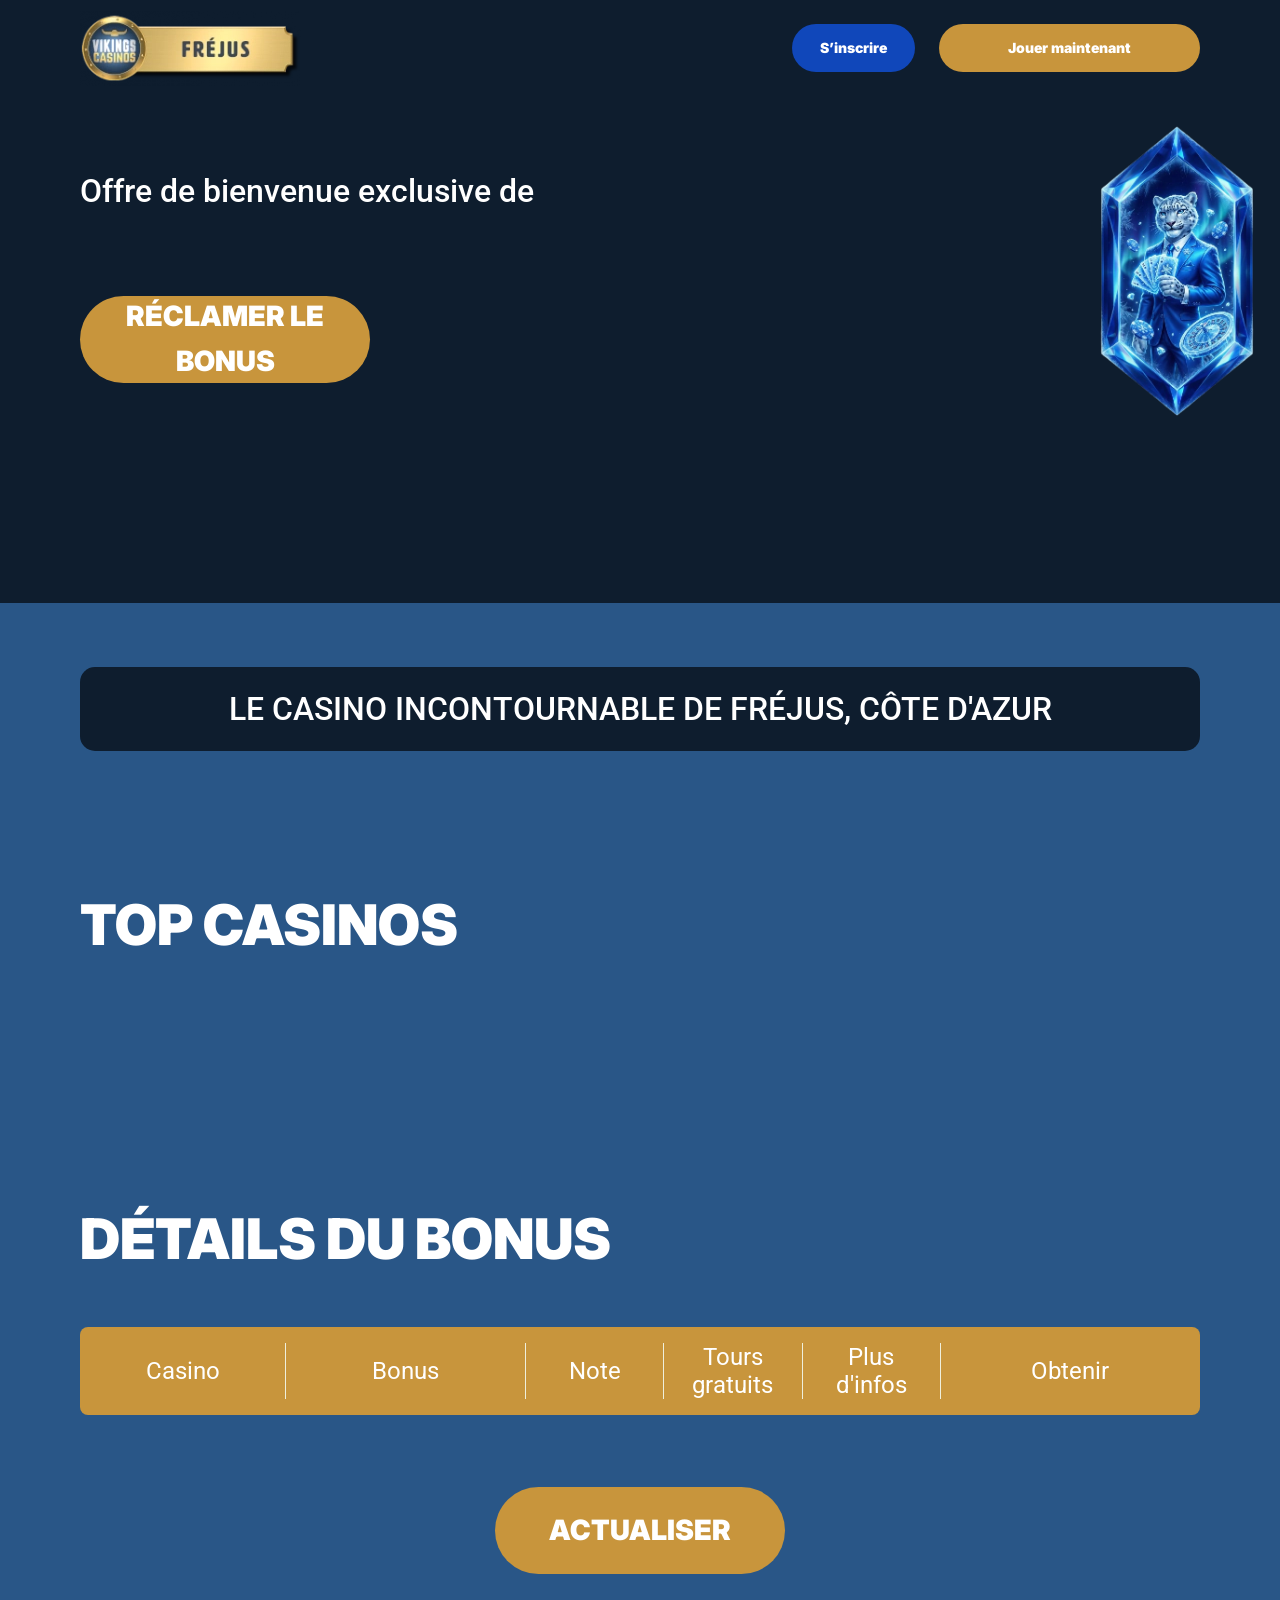
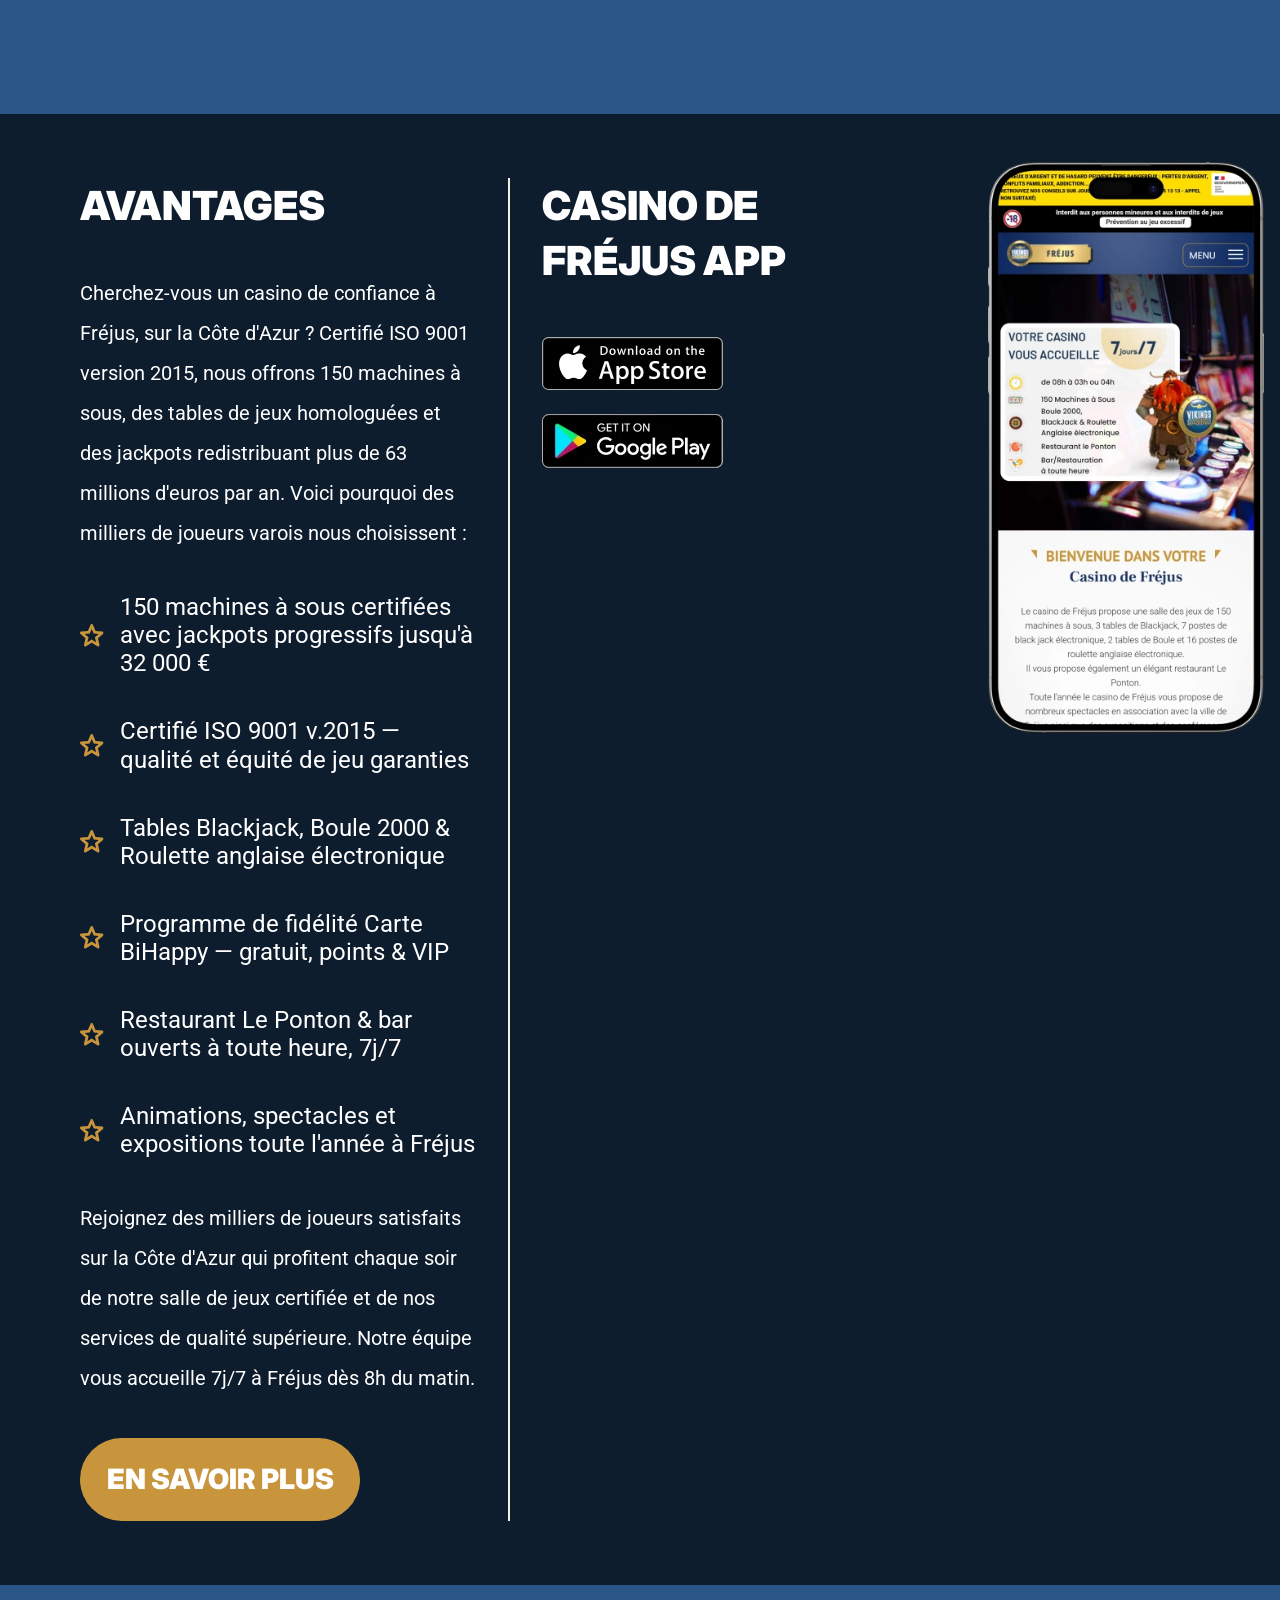
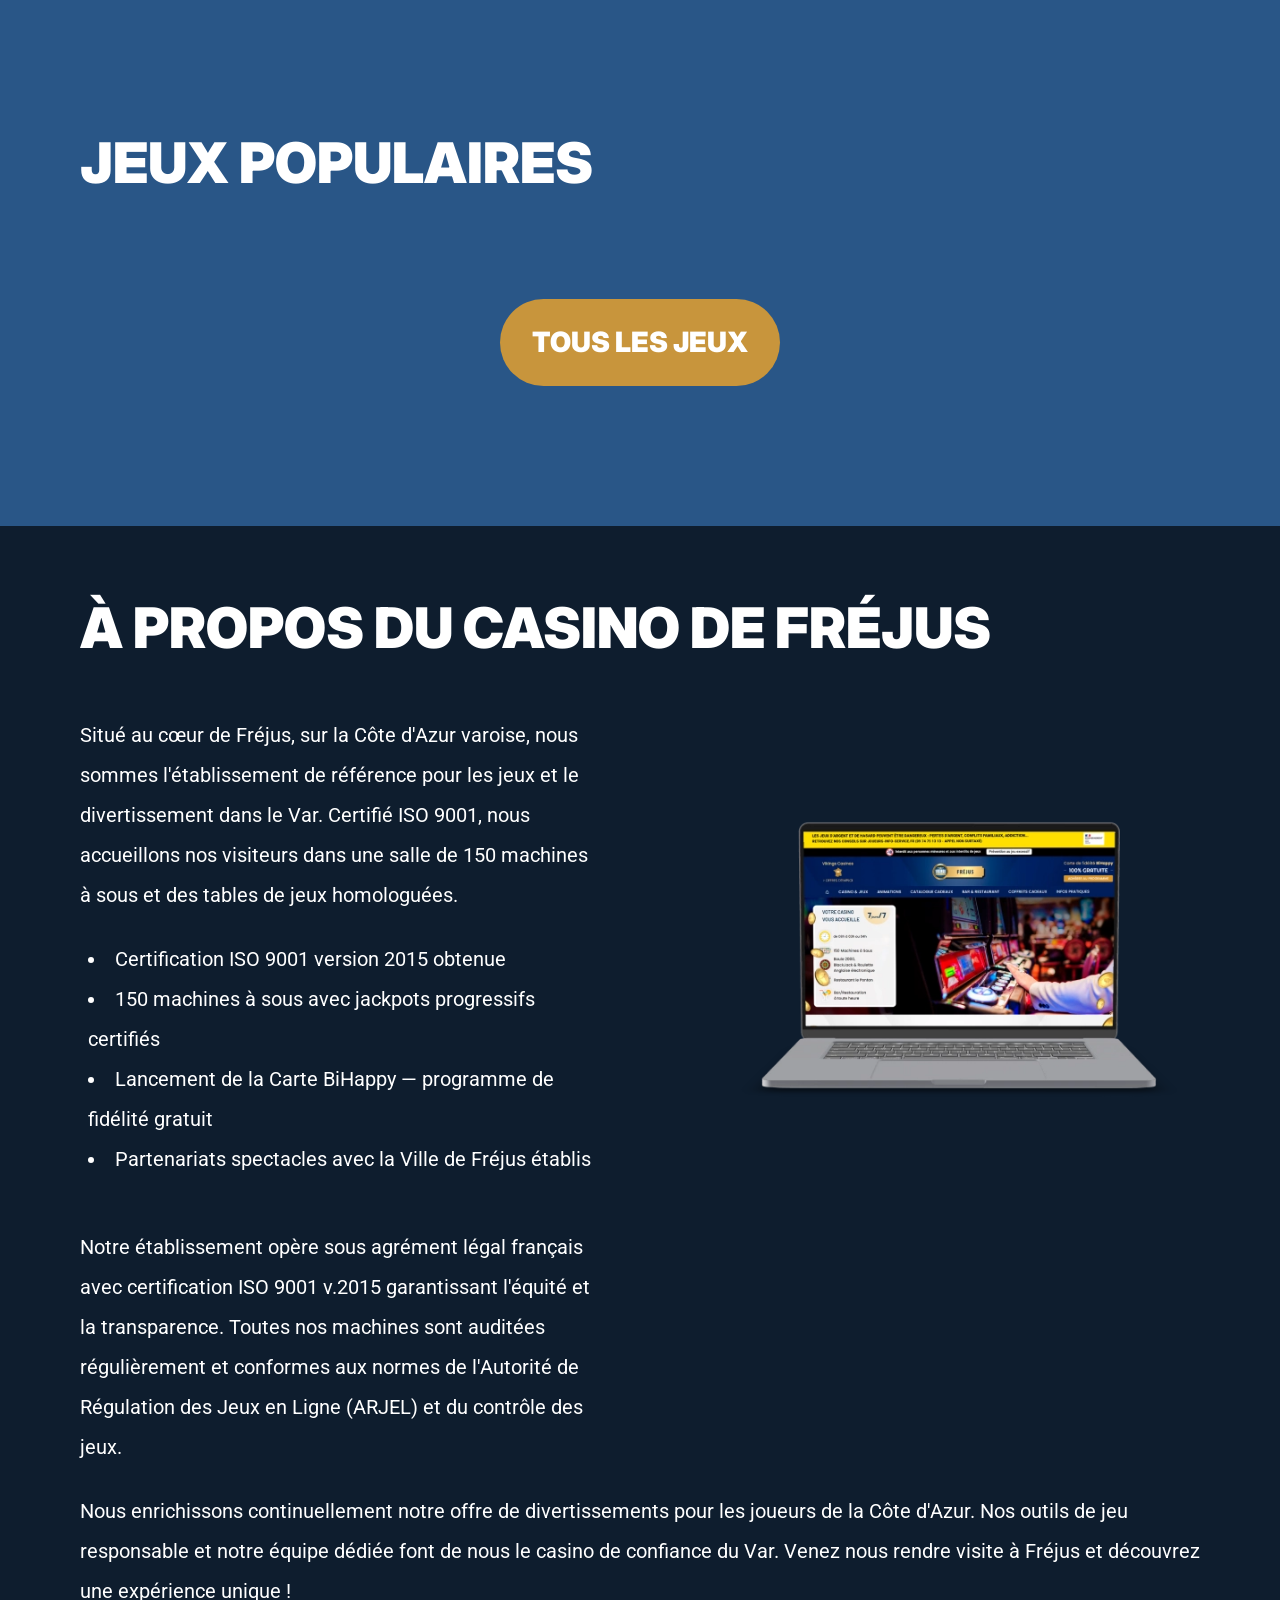
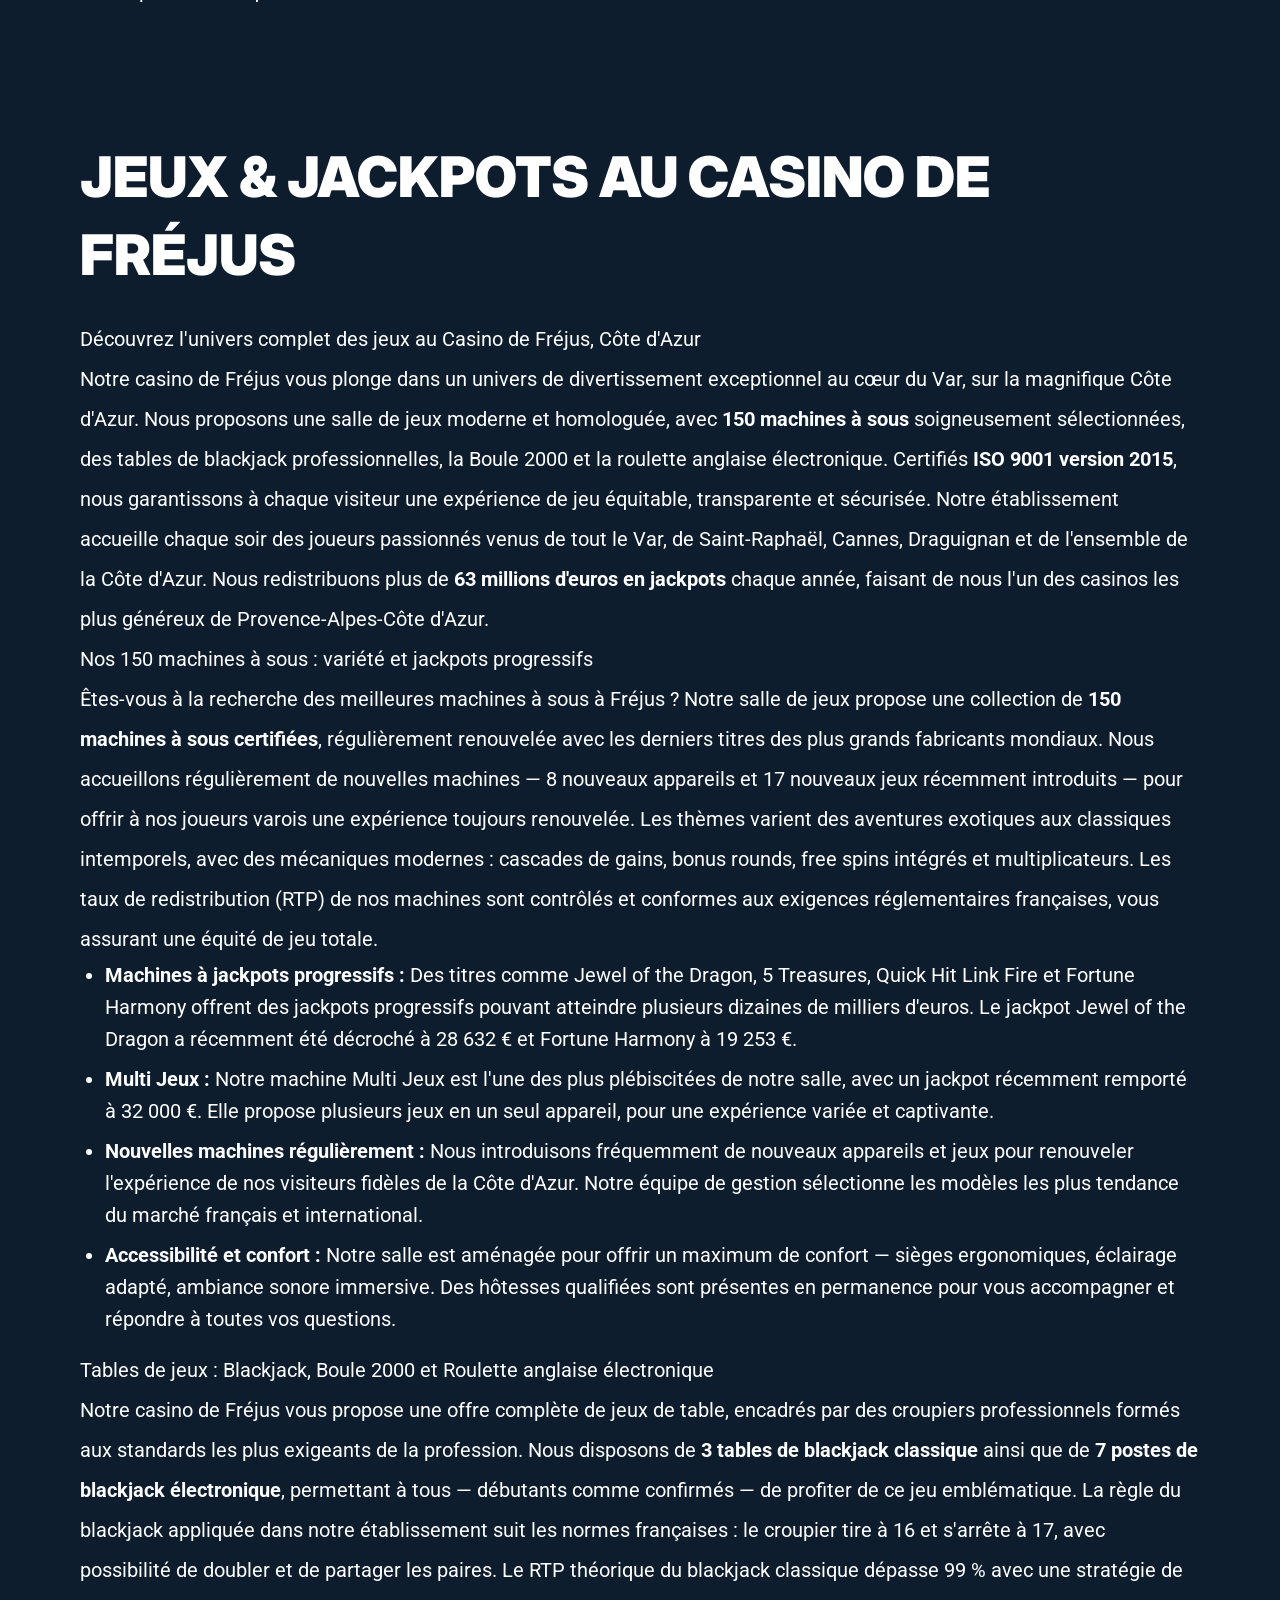
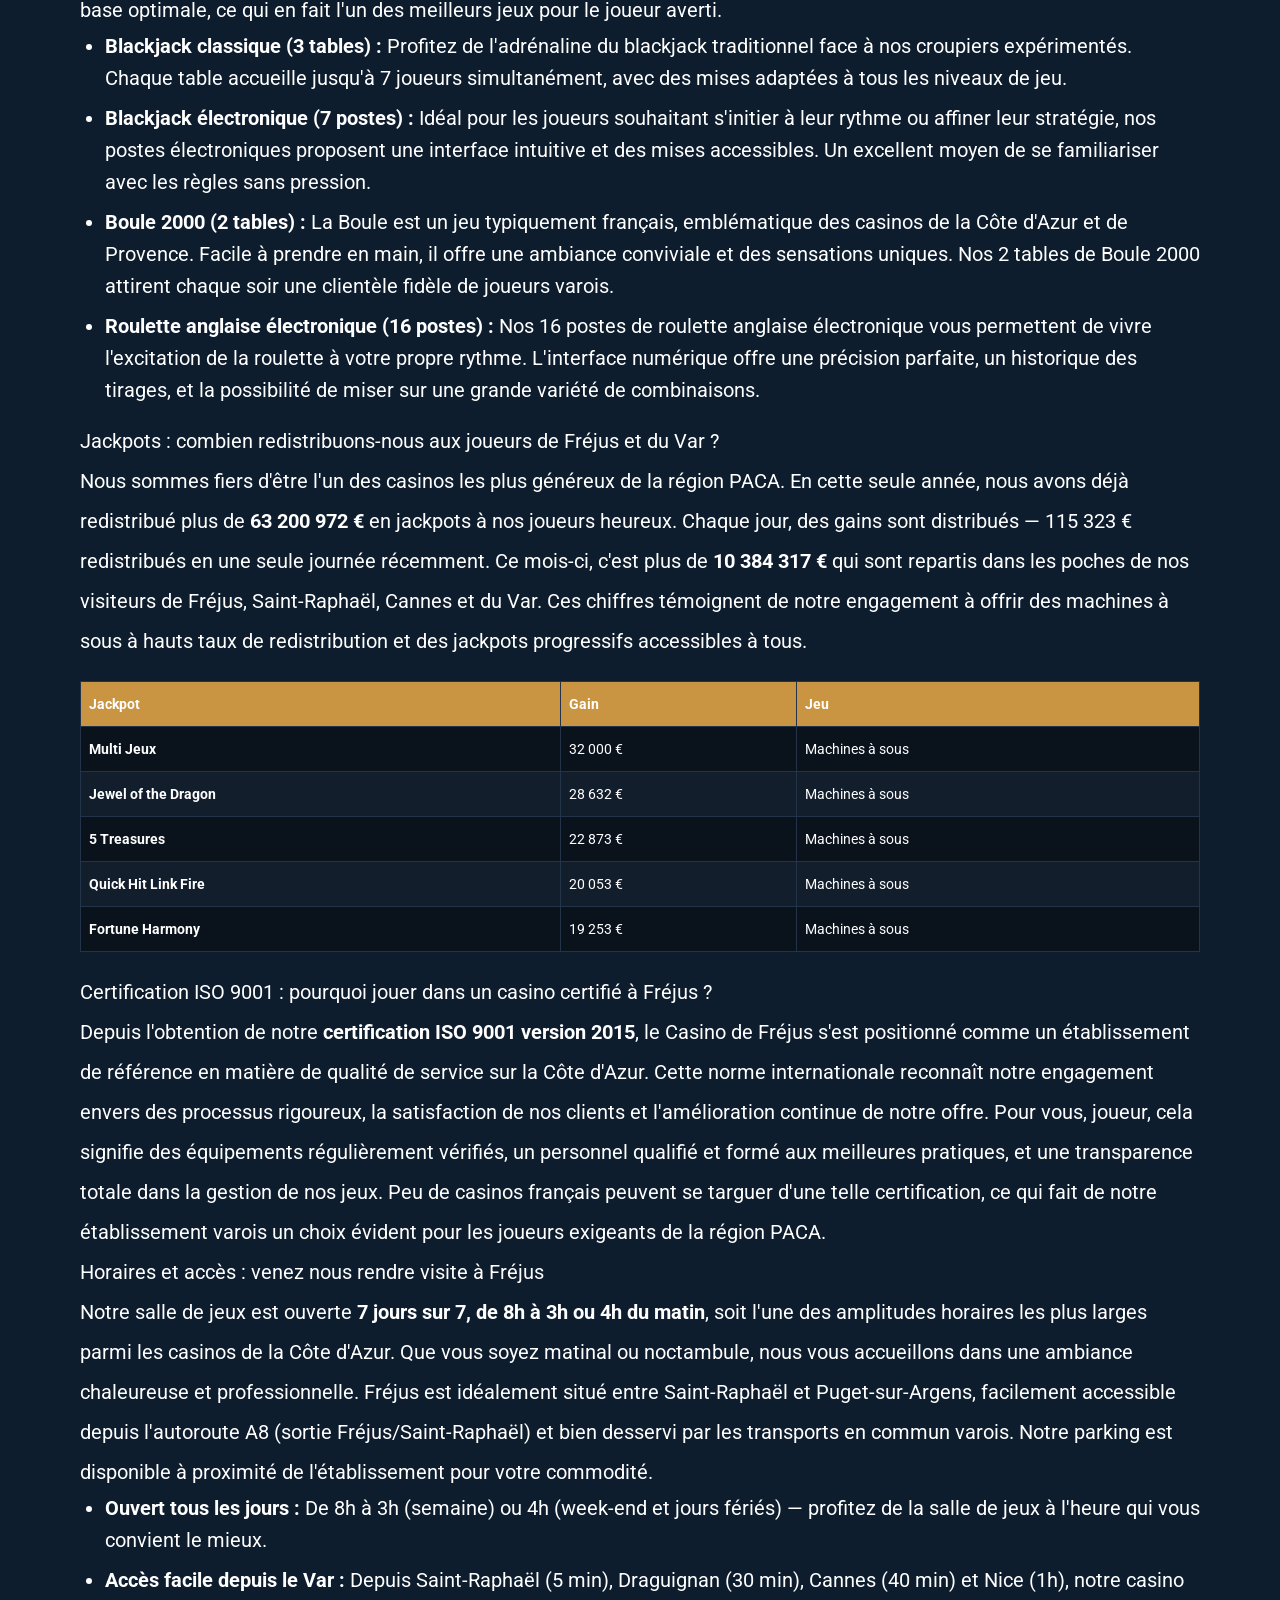
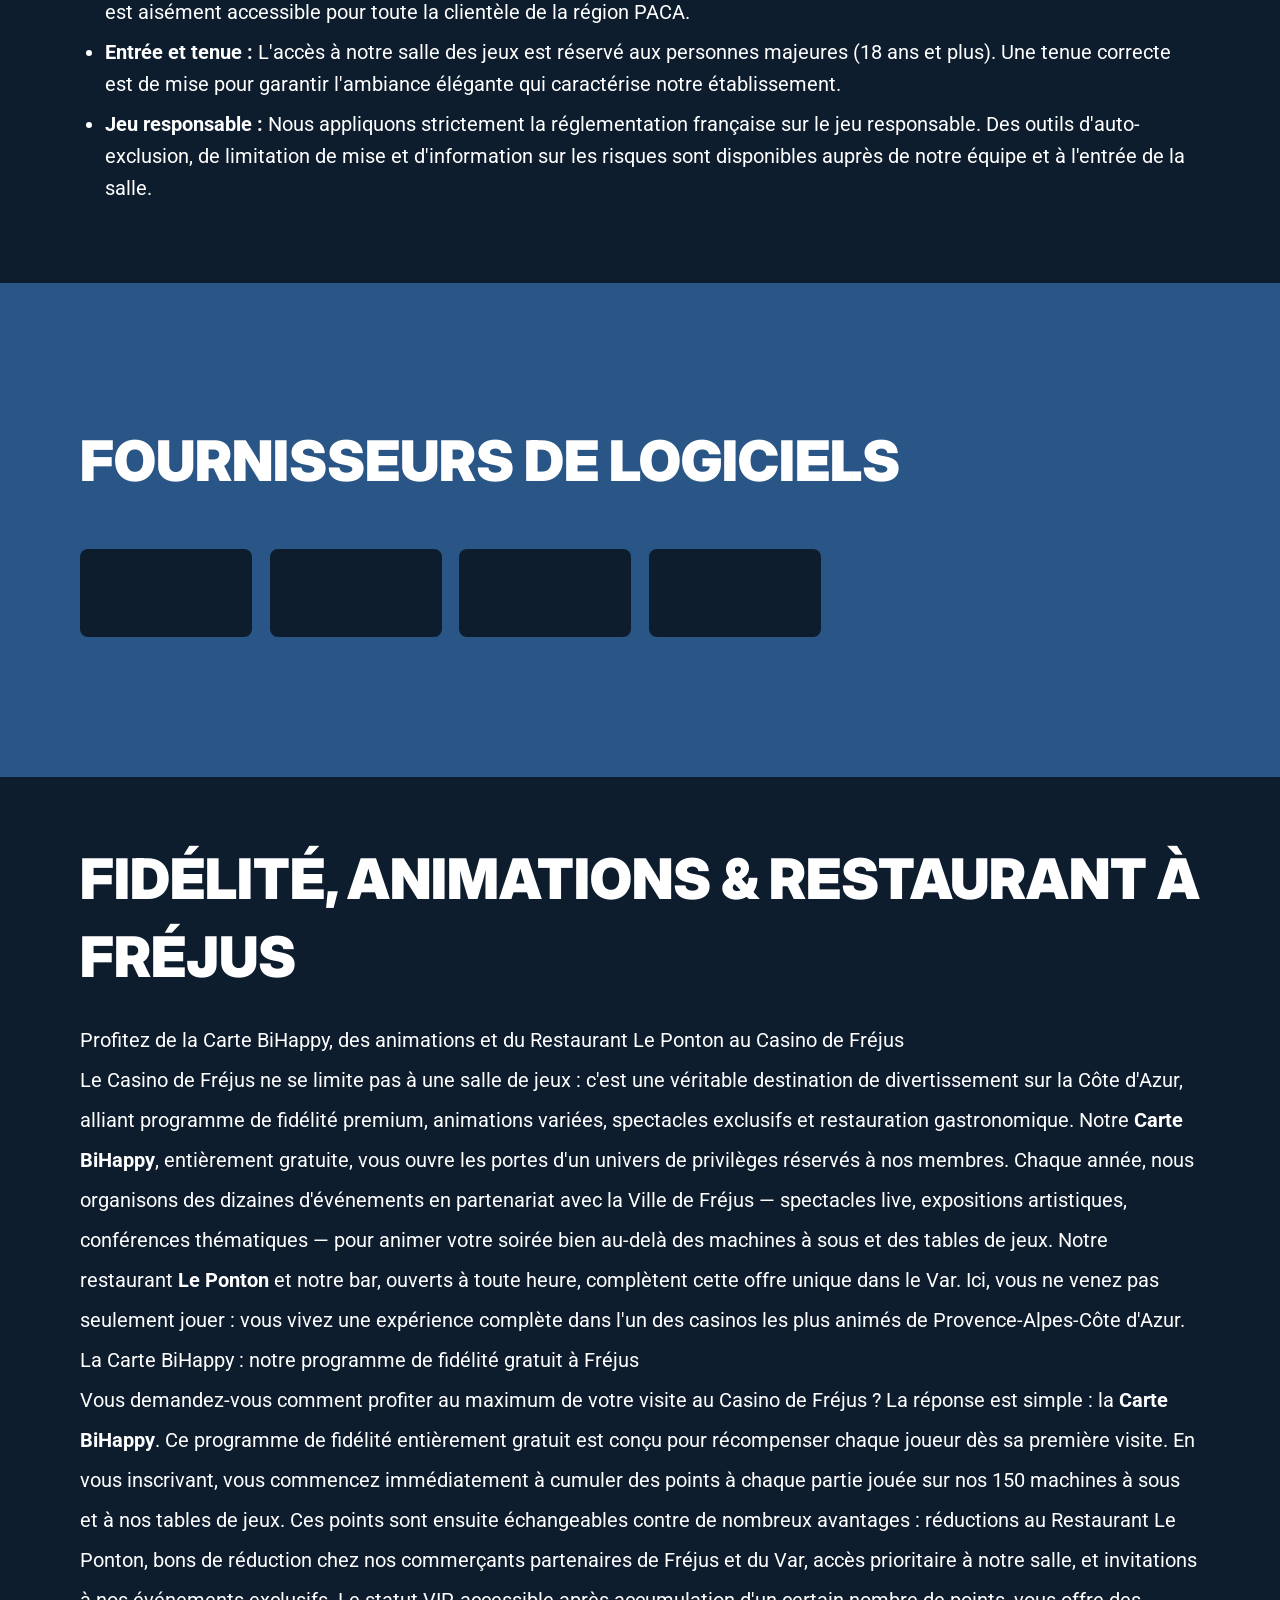
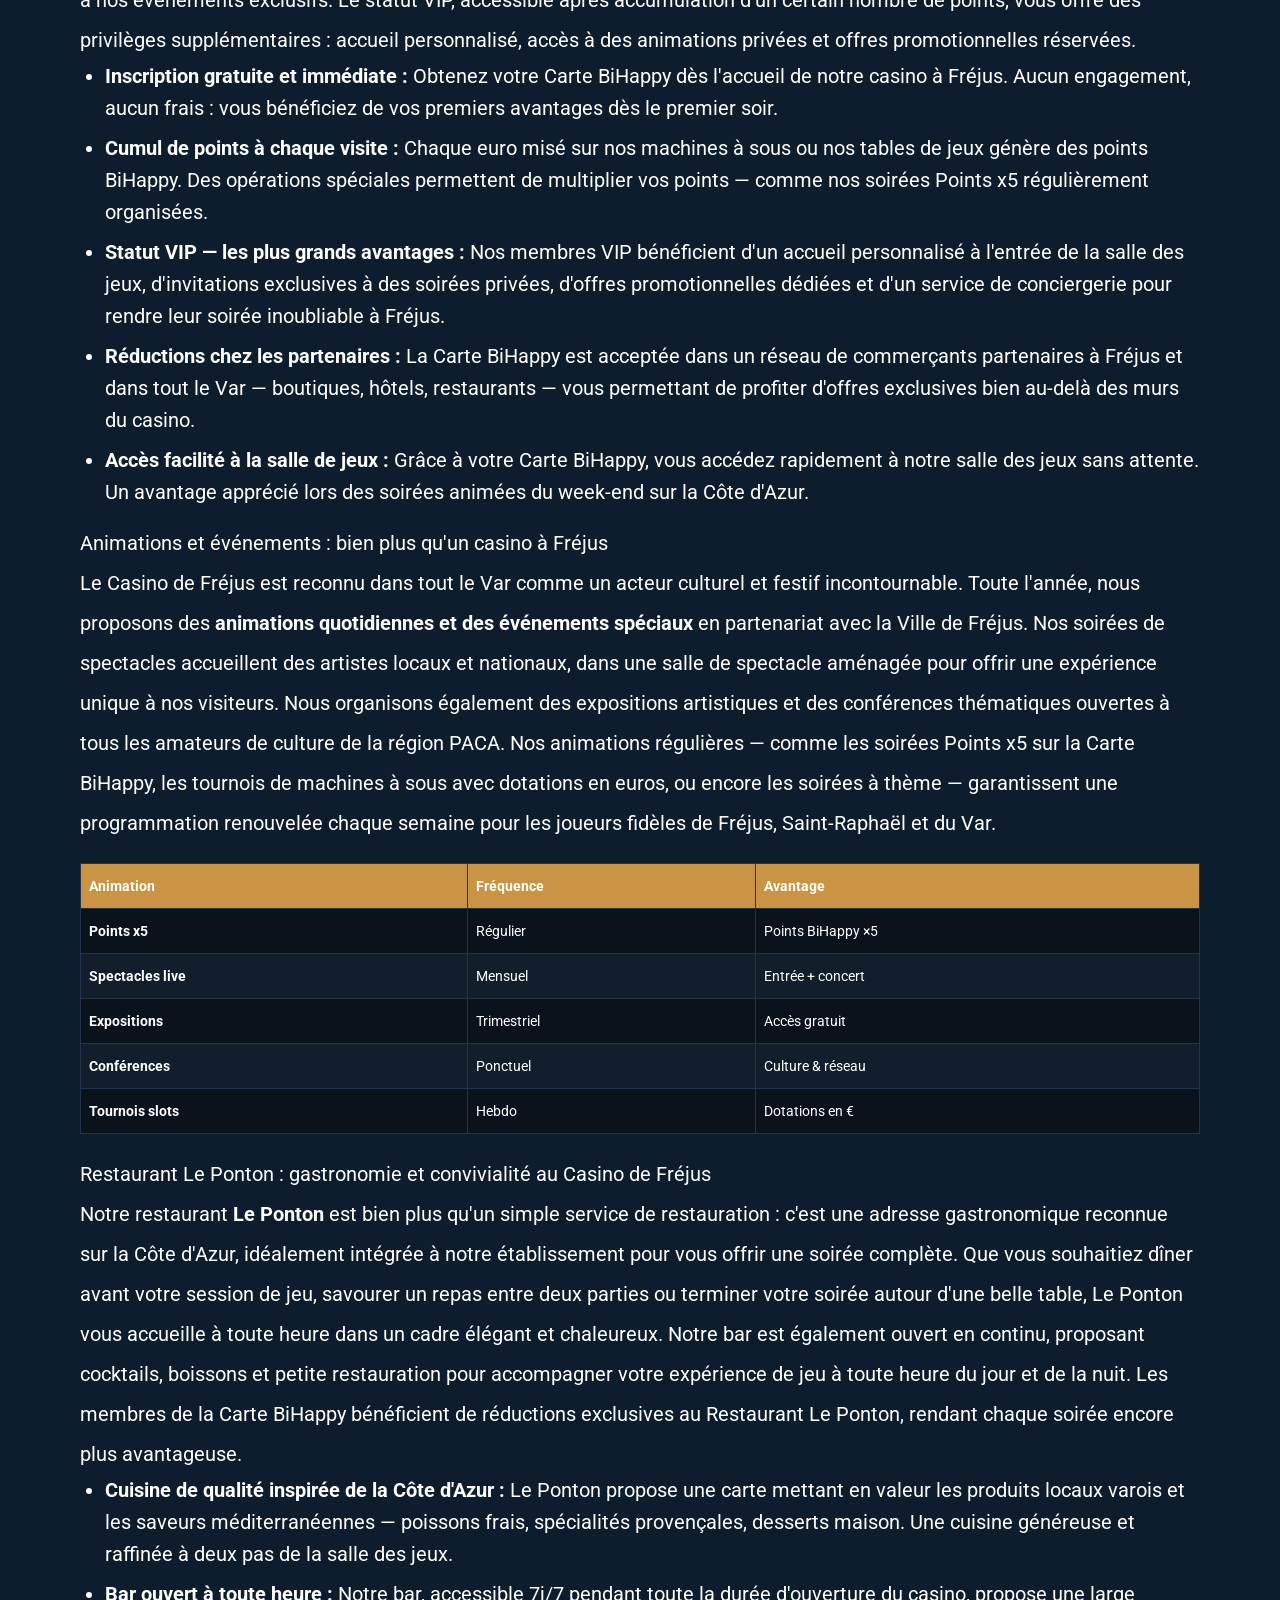
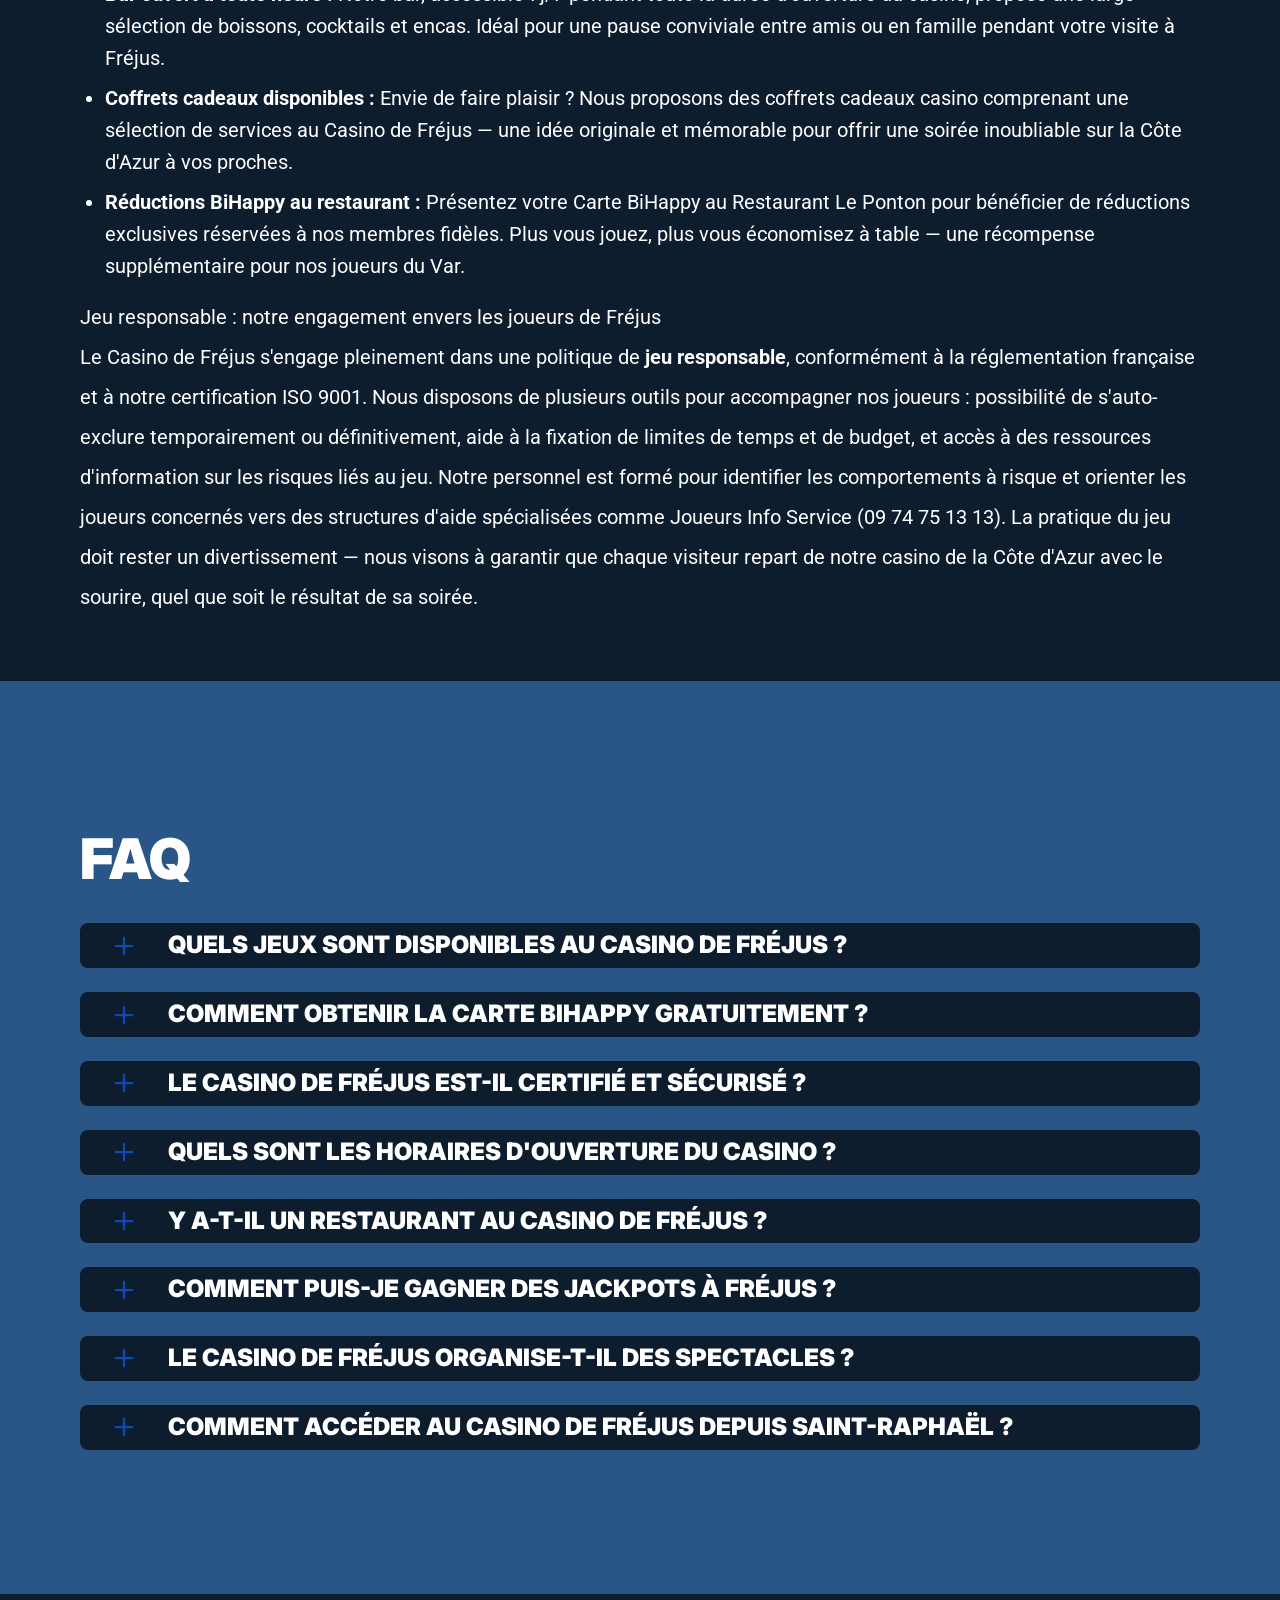
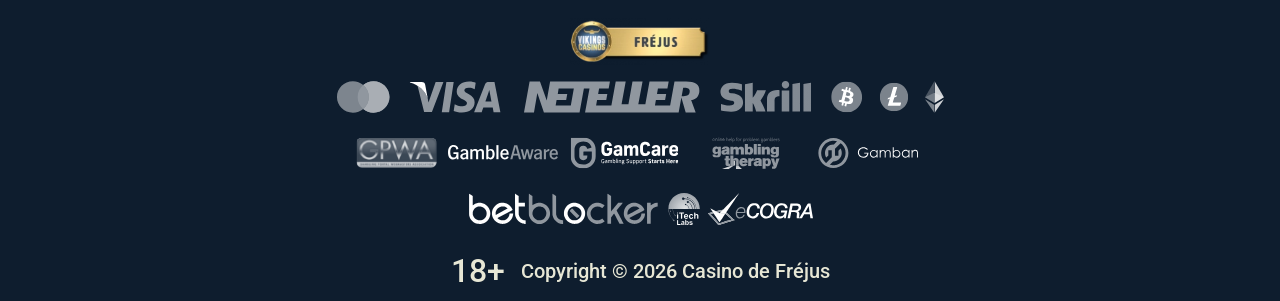
==== commit 52e6547a: "Site update" ====
--- a/index.html
+++ b/index.html
@@ -482,7 +482,7 @@
     </tr>
     <tr style="background-color: #0a121c;">
       <td style="border: 1px solid #23344a; padding: 8px; color: #ffffff;"><strong>Tournois slots</strong></td>
-      <td style="border: 1px solid #23344a; padding: 8px; color: #ffffff;">Hebdomadaire</td>
+      <td style="border: 1px solid #23344a; padding: 8px; color: #ffffff;">Hebdo</td>
       <td style="border: 1px solid #23344a; padding: 8px; color: #ffffff;">Dotations en €</td>
     </tr>
   </tbody>
